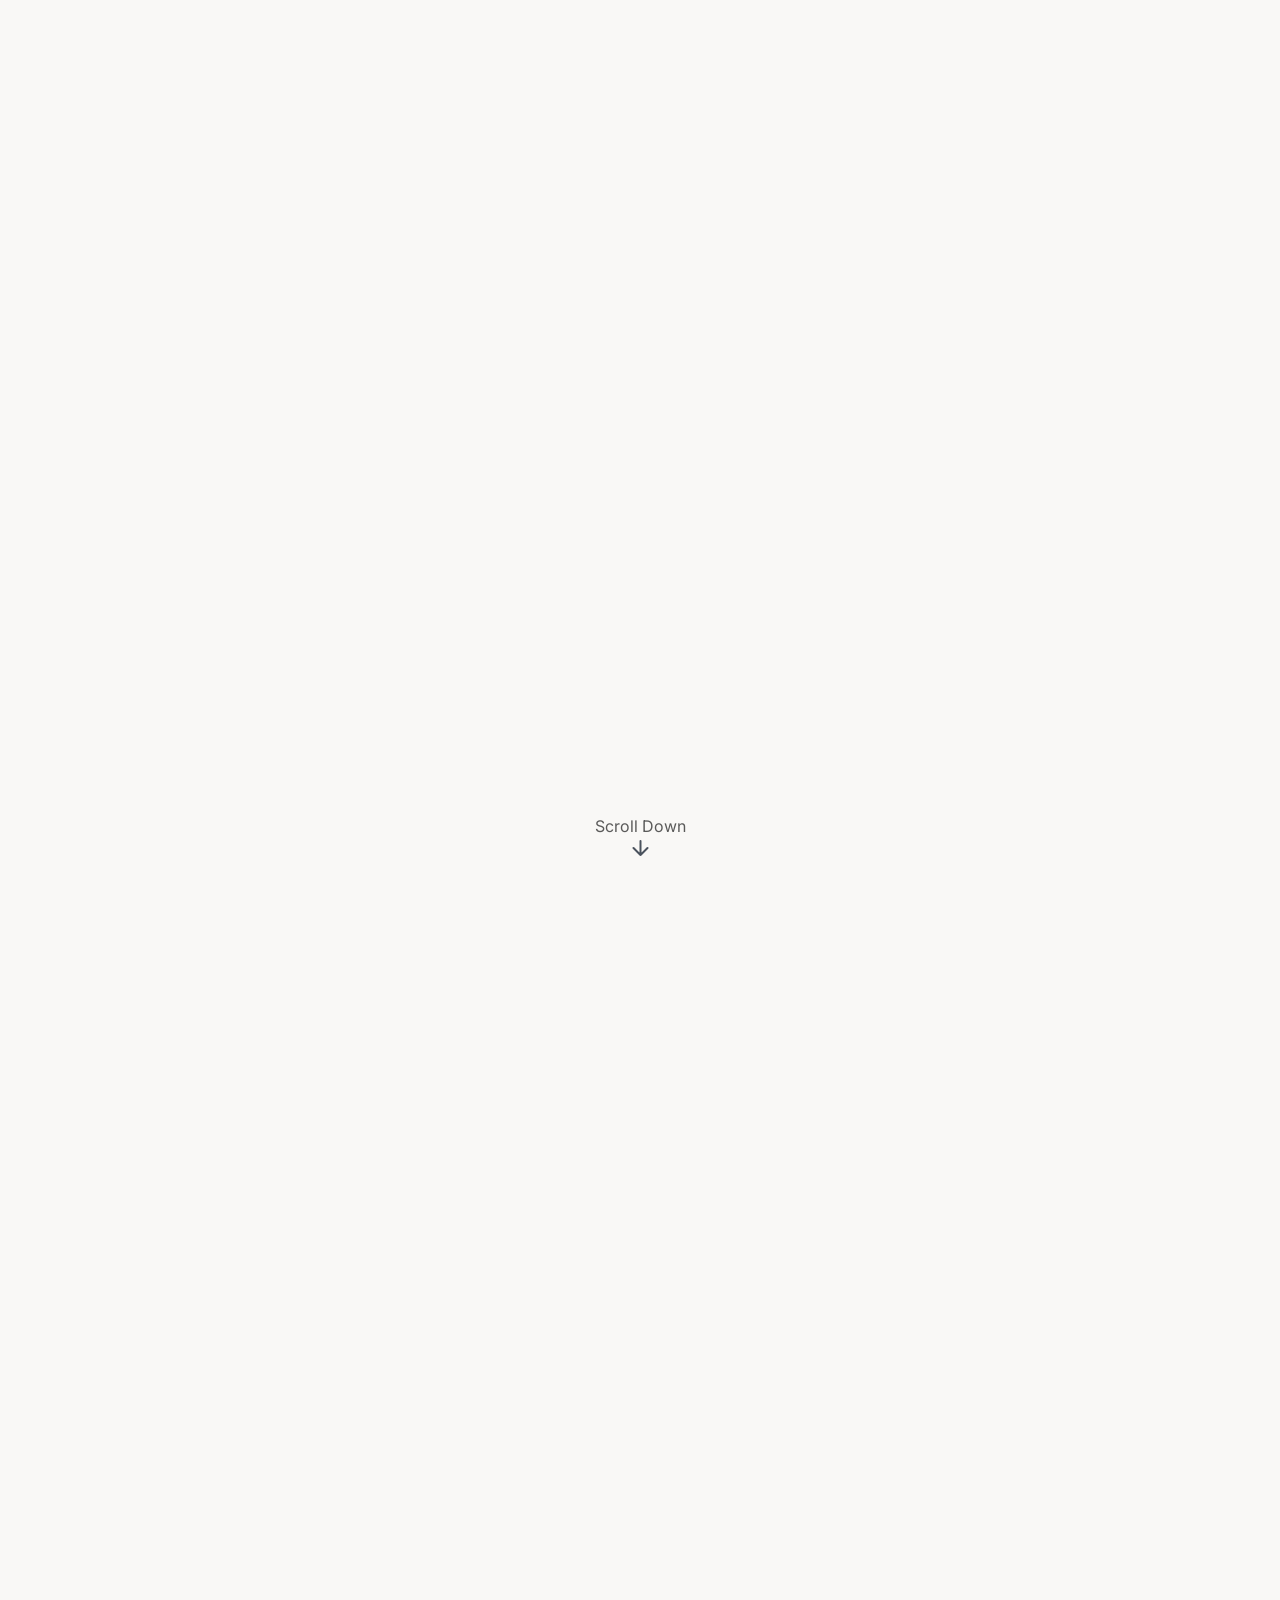
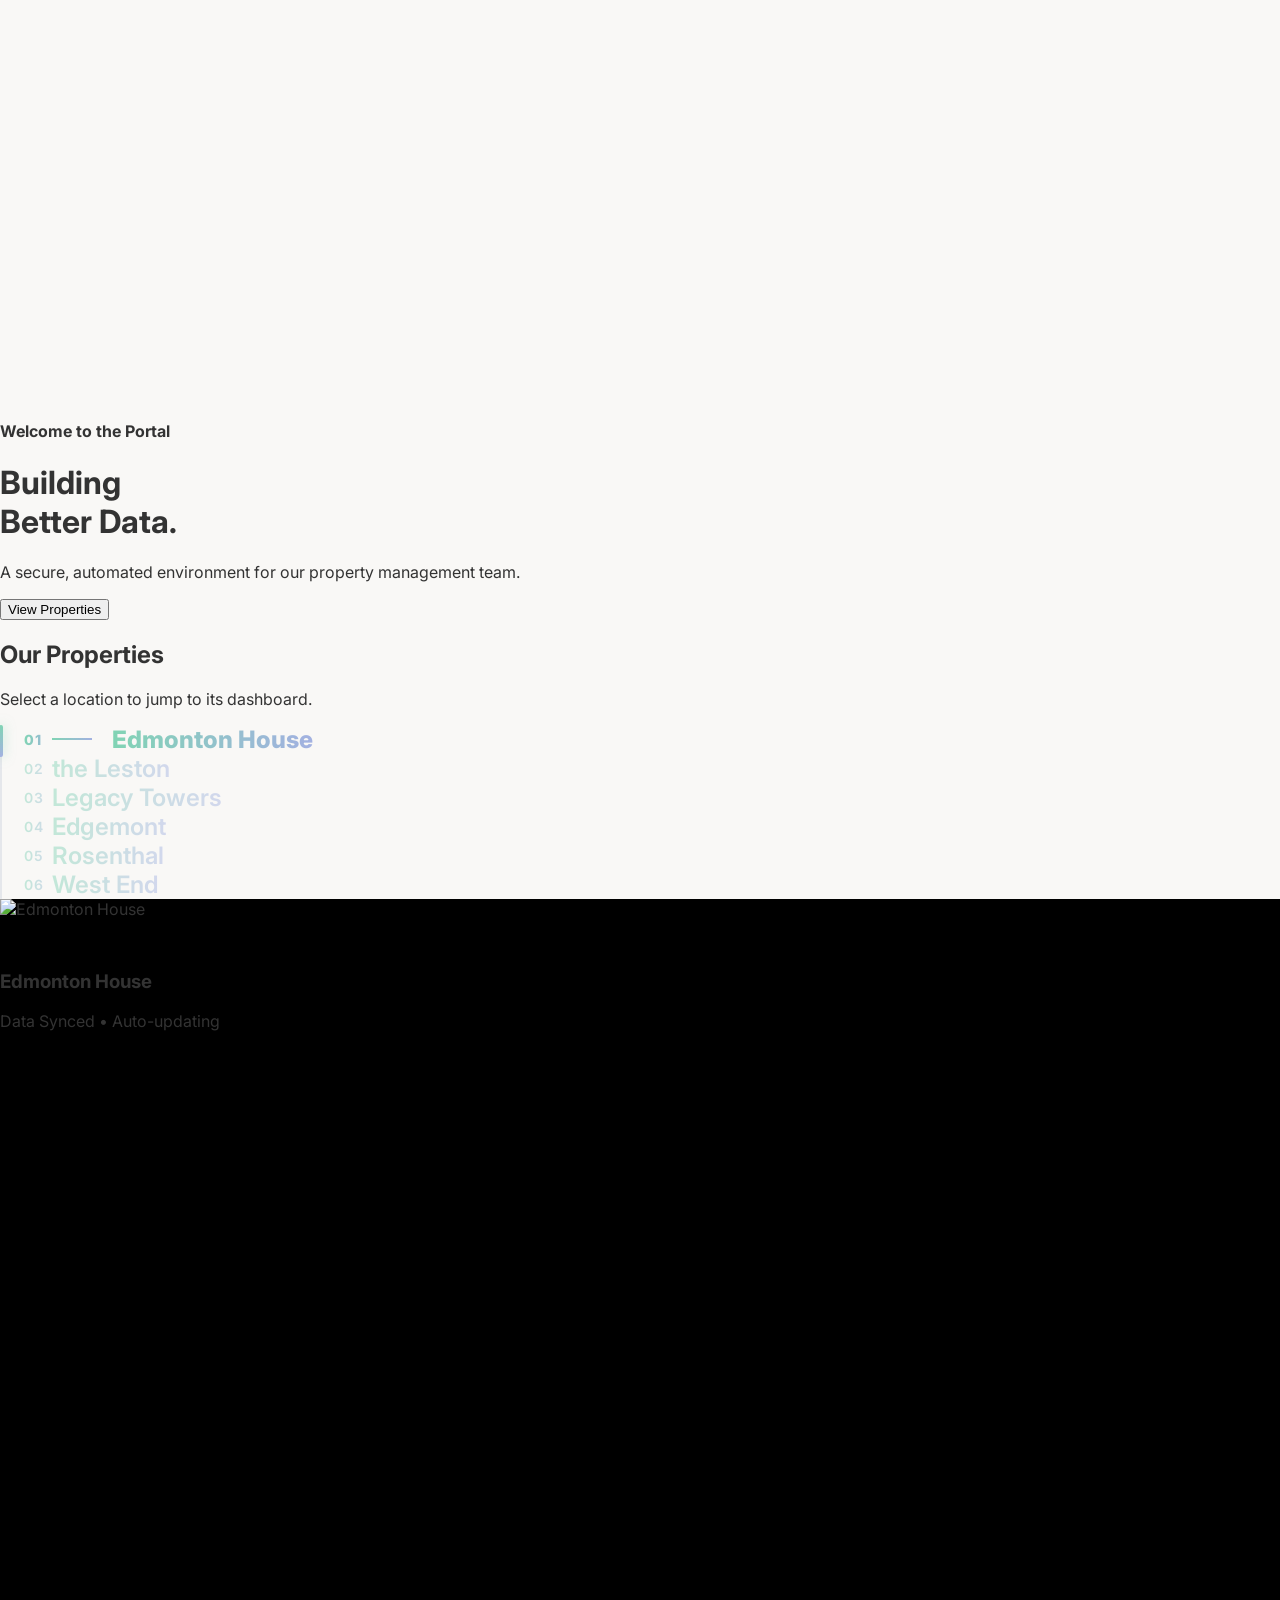
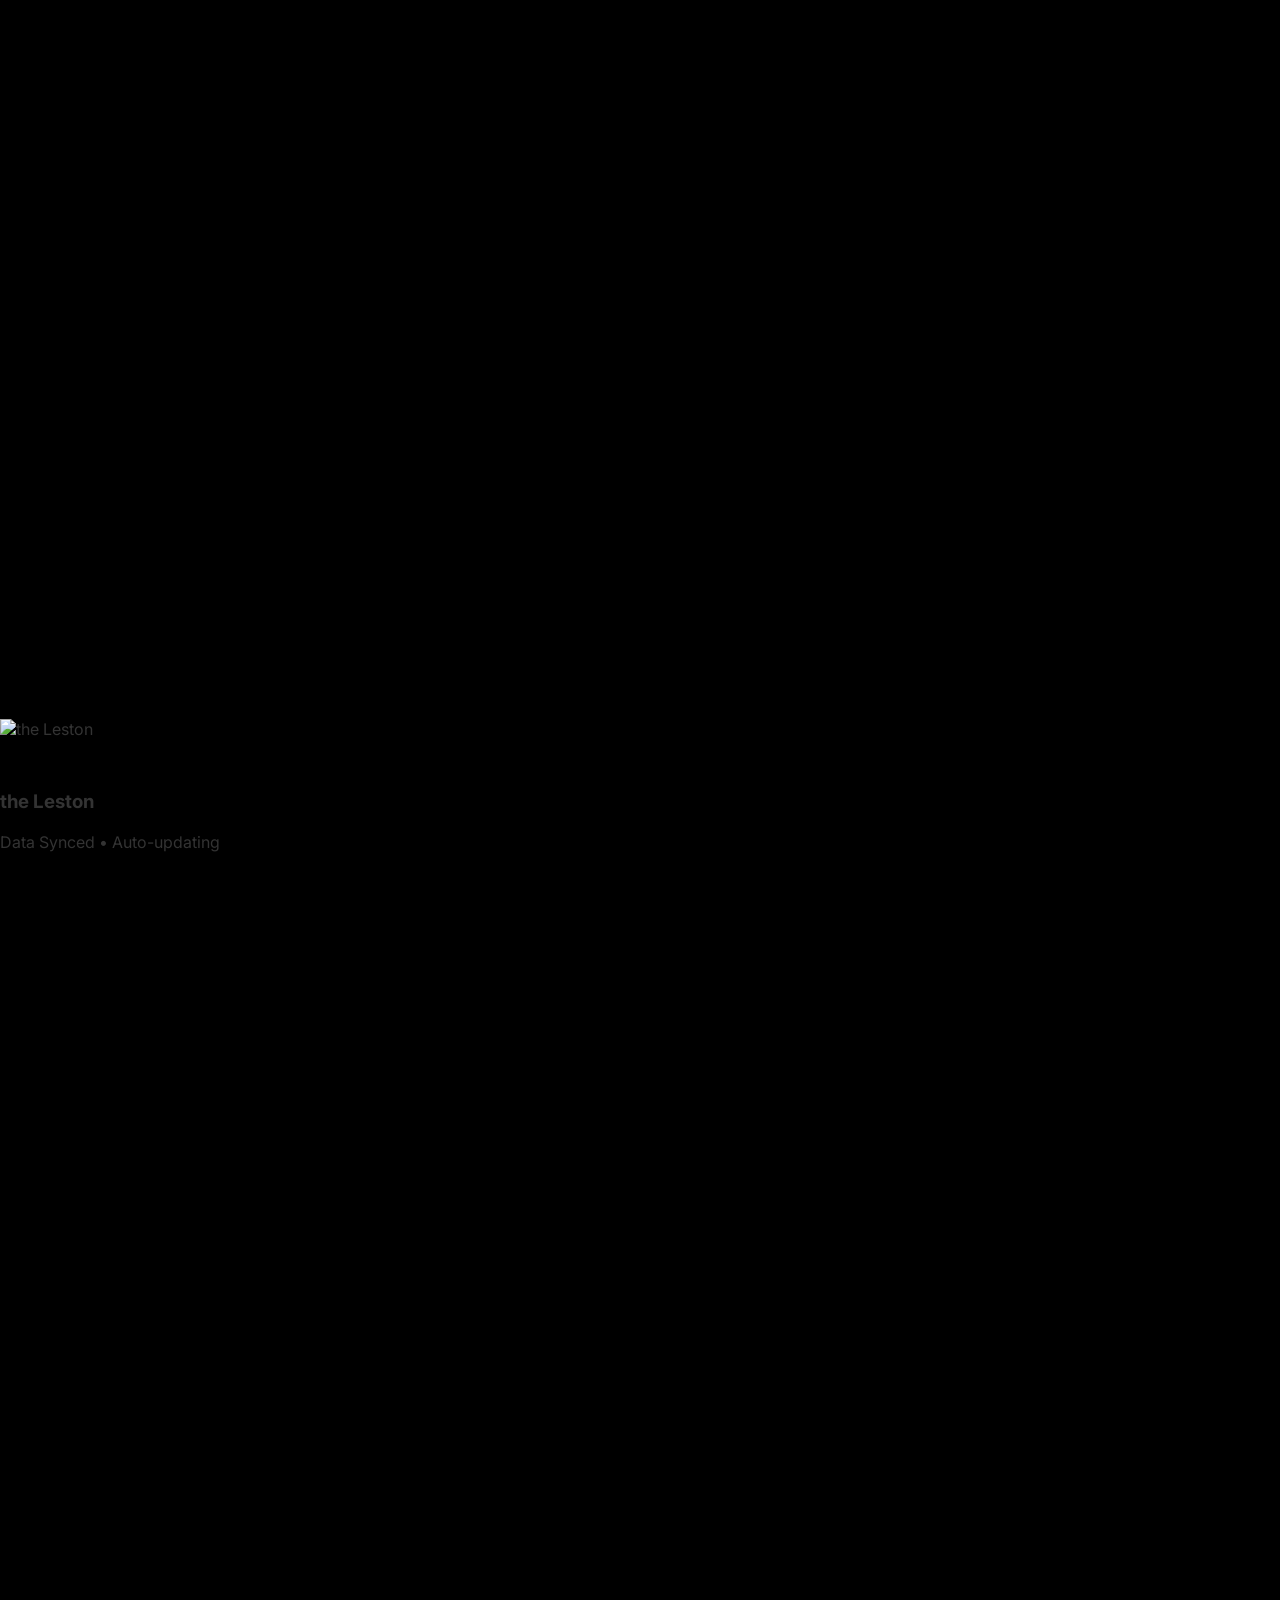
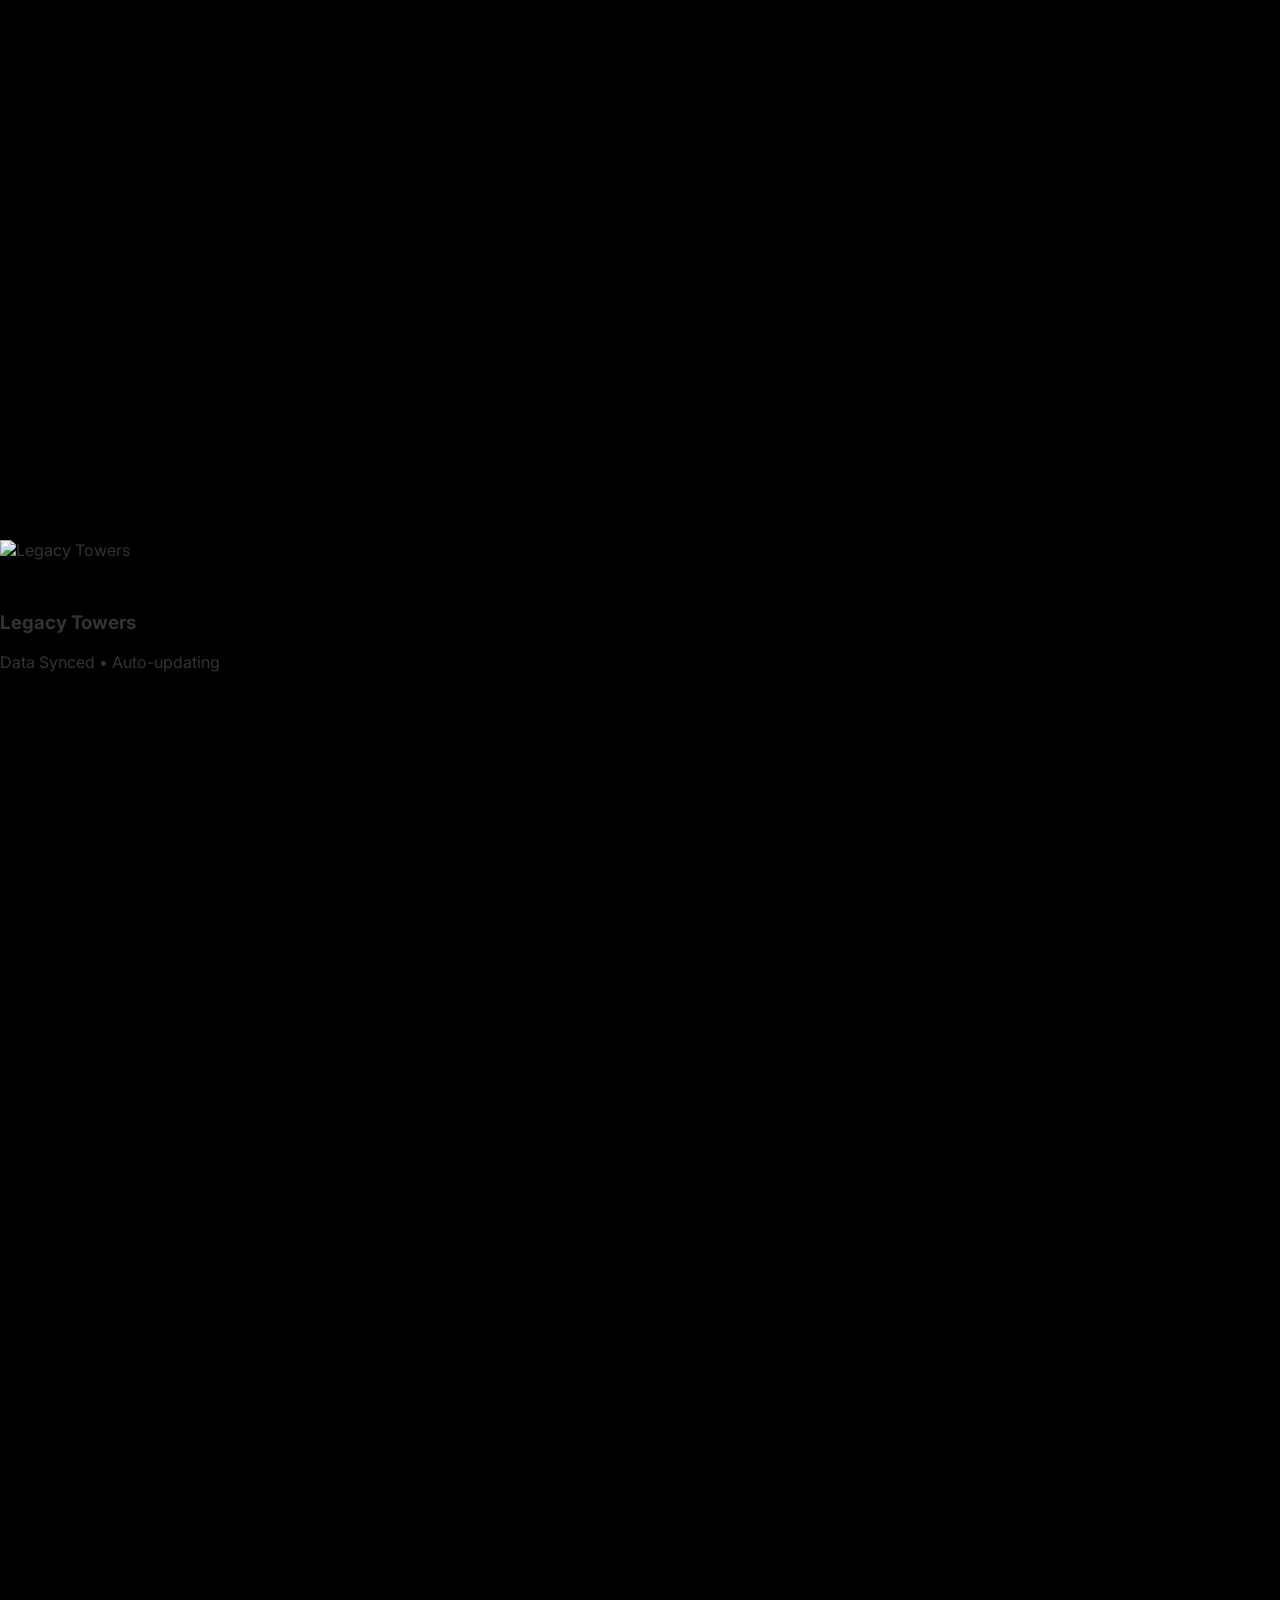
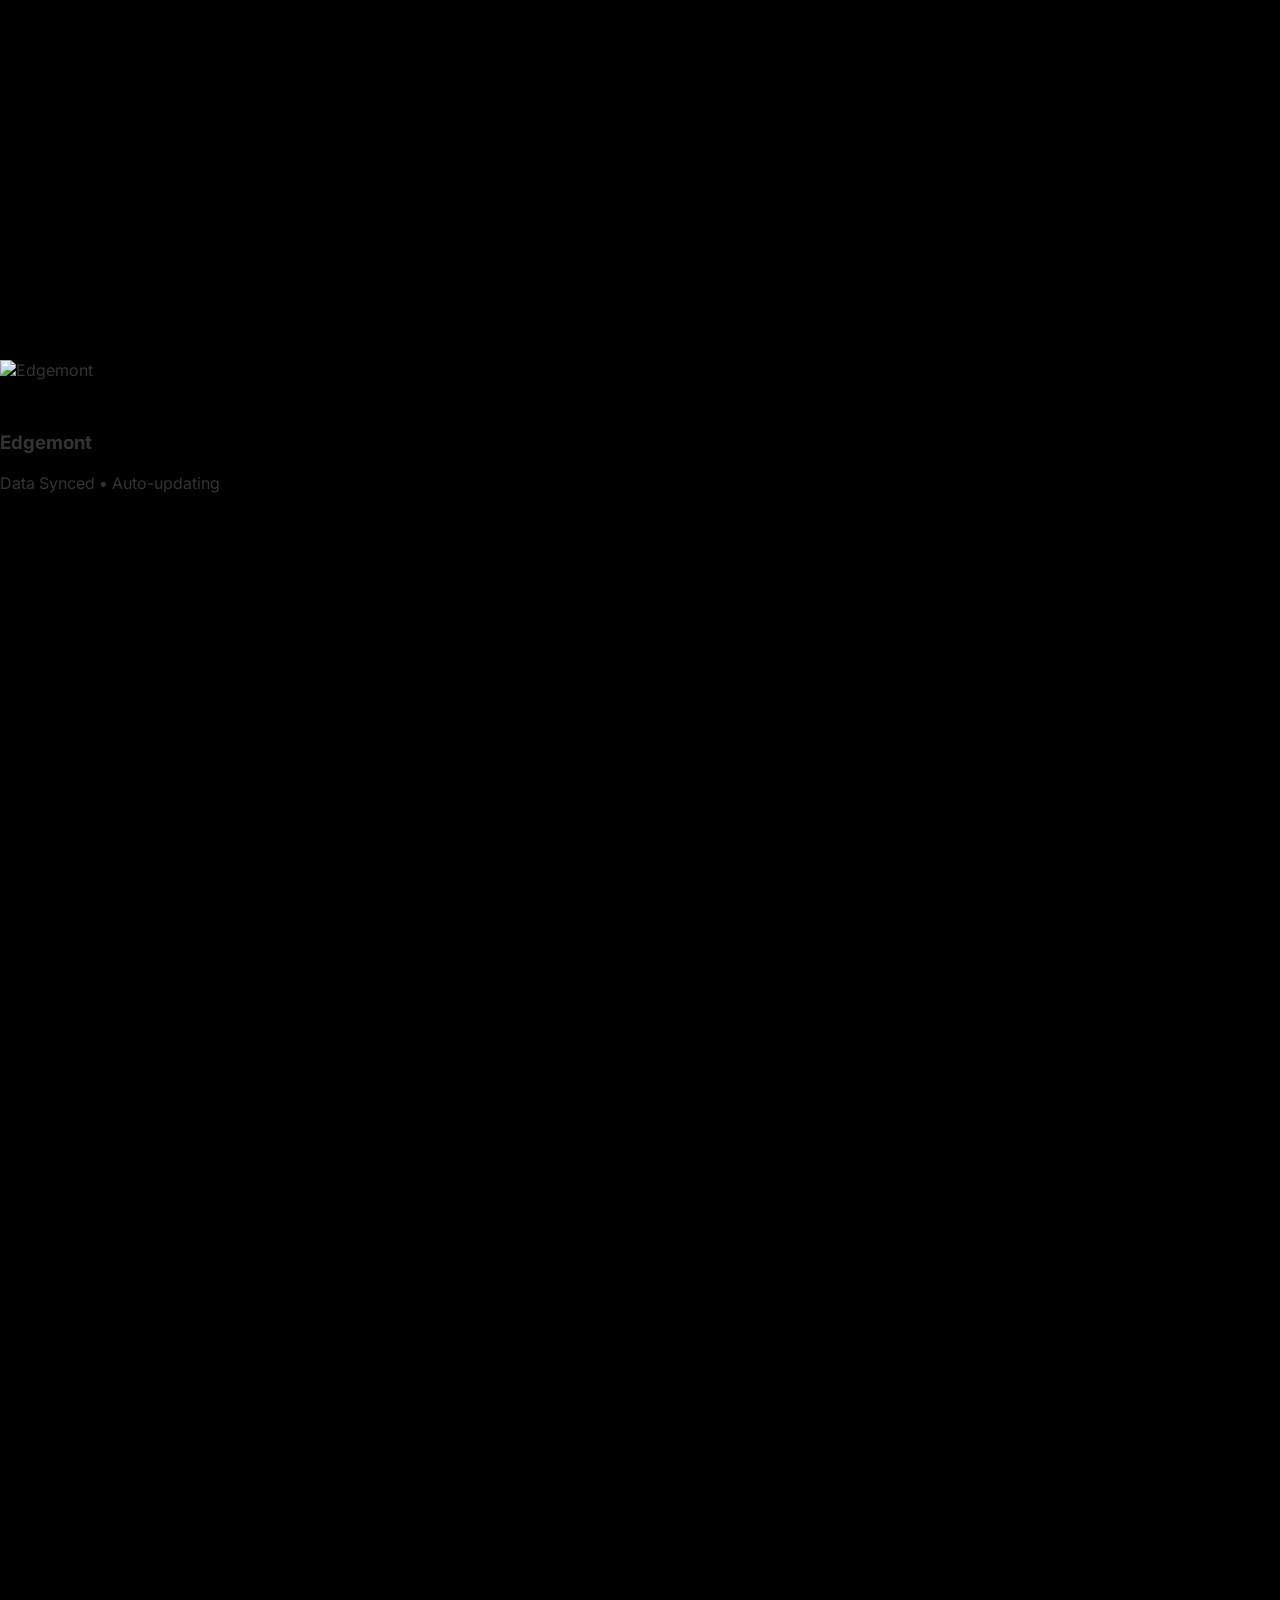
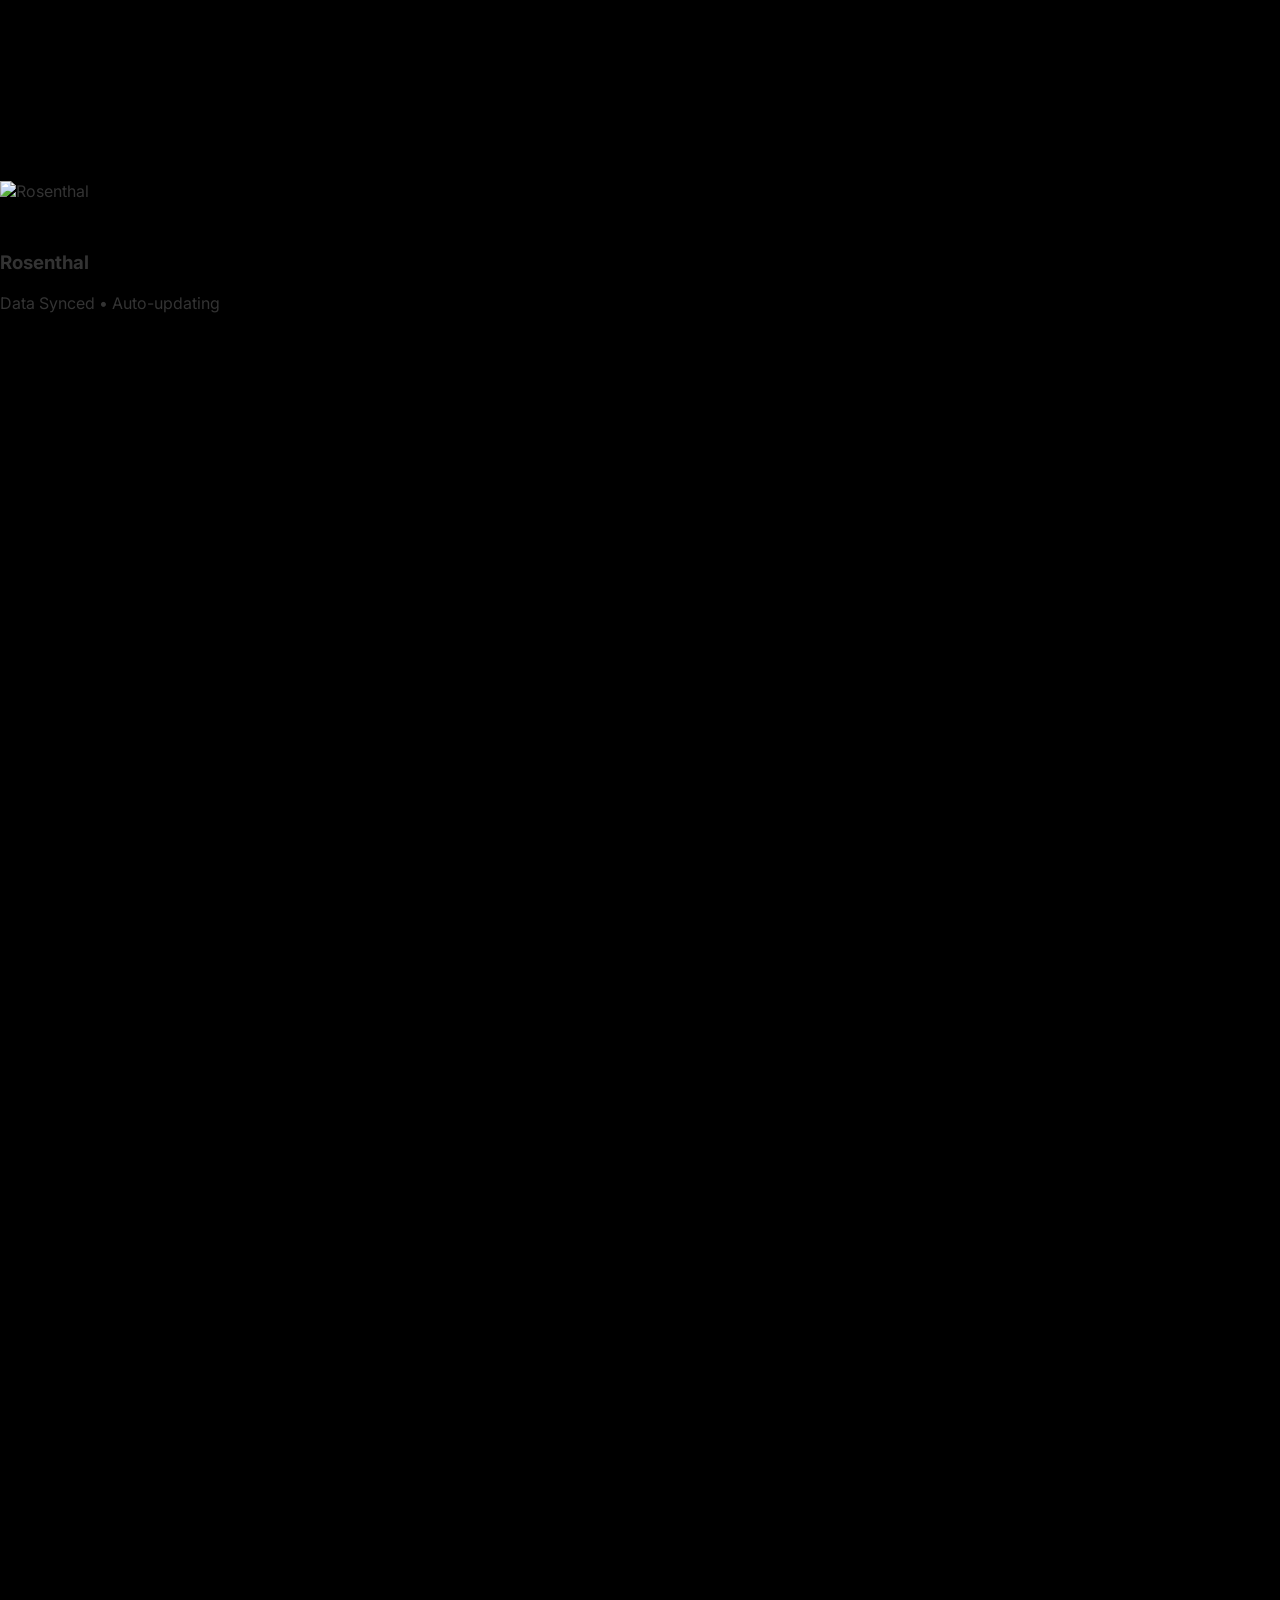
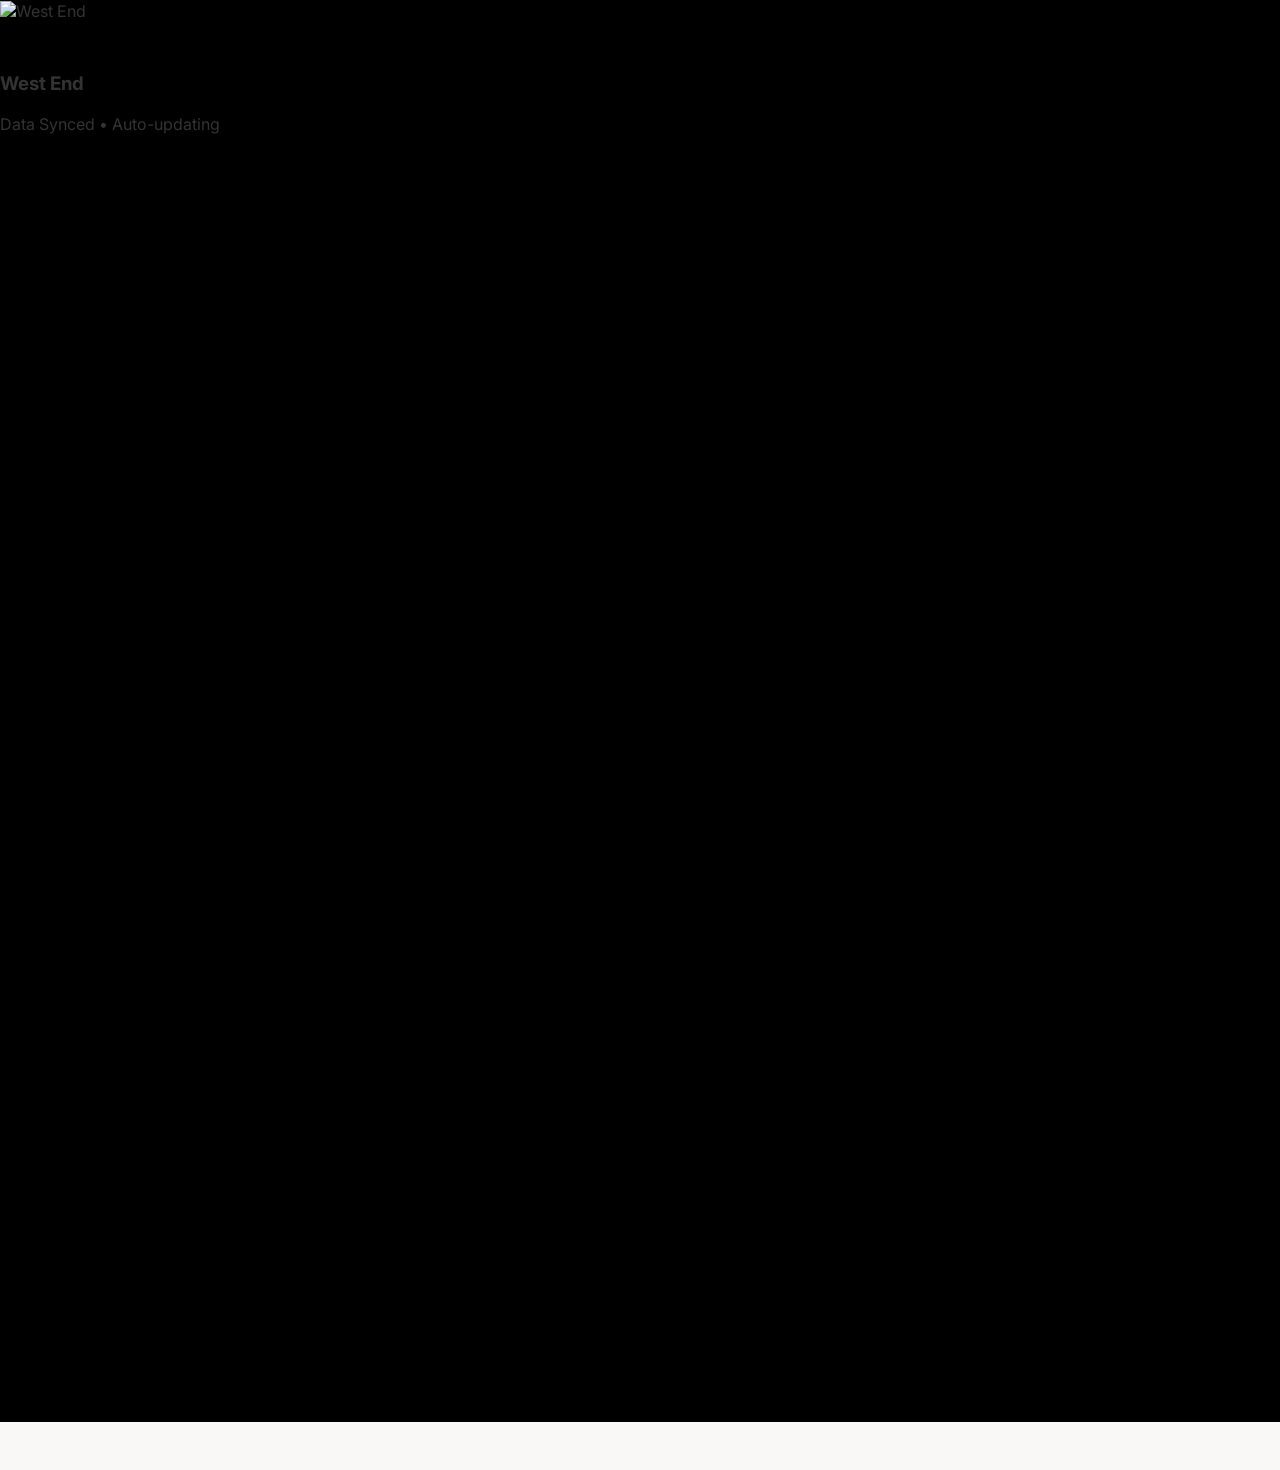
==== index.html @ 6a1426d8 "Update index.html" ====
<!DOCTYPE html>
<html lang="en">
<head>
    <meta charset="UTF-8">
    <meta name="viewport" content="width=device-width, initial-scale=1.0">
    <title>Property Management - Hero Prototype</title>
    
    <link href="https://fonts.googleapis.com/css2?family=Inter:wght@300;400;500;600;800&display=swap" rel="stylesheet">
    <script src="https://cdn.tailwindcss.com"></script>
    <script src="https://cdnjs.cloudflare.com/ajax/libs/gsap/3.12.2/gsap.min.js"></script>
    <script src="https://cdnjs.cloudflare.com/ajax/libs/gsap/3.12.2/ScrollTrigger.min.js"></script>
    <!-- ScrollToPlugin to safely handle click-to-jump without freezing the mouse wheel -->
    <script src="https://cdnjs.cloudflare.com/ajax/libs/gsap/3.12.2/ScrollToPlugin.min.js"></script>

    <style>
        body {
            font-family: 'Inter', sans-serif;
            background-color: #F9F8F6;
            color: #333333;
            margin: 0;
            overflow-x: hidden;
            /* Hide scrollbar for a cinematic feel */
            -ms-overflow-style: none;  
            scrollbar-width: none;  
        }

        body::-webkit-scrollbar {
            display: none;
        }

        #scroll-track {
            height: 400vh;
            position: relative;
        }

        #sticky-hero {
            position: sticky;
            top: 0;
            height: 100vh;
            width: 100vw;
            overflow: hidden;
            perspective: 1200px; 
        }

        #canvas-wrapper {
            position: absolute;
            top: 0;
            left: 0;
            width: 100%;
            height: 100%;
            z-index: 0;
            transform-style: preserve-3d;
        }

        #building-canvas {
            width: 100%;
            height: 100%;
            object-fit: cover;
            transform: scale(1.15); 
            transform-style: preserve-3d;
            filter: drop-shadow(0 20px 50px rgba(0, 0, 0, 0.5)) brightness(1.1);
        }

        .scroll-indicator {
            position: absolute;
            bottom: 40px;
            left: 50%;
            transform: translateX(-50%);
            display: flex;
            flex-direction: column;
            align-items: center;
            animation: bounce 2s infinite;
            opacity: 0.8;
            z-index: 40; 
        }

        @keyframes bounce {
            0%, 20%, 50%, 80%, 100% { transform: translateY(0) translateX(-50%); }
            40% { transform: translateY(-15px) translateX(-50%); }
            60% { transform: translateY(-7px) translateX(-50%); }
        }

        .next-section {
            background-color: #F9F8F6;
            position: relative;
            z-index: 50; 
            /* BUG FIX: Removed 'overflow: hidden' to allow native CSS sticky stacking */
        }

        /* --- ELEVATOR MENU STYLES --- */
        .elevator-nav-container {
            position: relative;
            padding-left: 24px;
        }

        .elevator-track {
            position: absolute;
            top: 0;
            left: 0;
            width: 2px;
            height: 100%;
            background-color: #E5E7EB;
            border-radius: 2px;
        }

        .elevator-pill {
            position: absolute;
            top: 0; 
            left: -1px;
            width: 4px;
            height: 32px;
            background: linear-gradient(to bottom, #81D4B4, #A3B1E1);
            border-radius: 4px;
            box-shadow: 0 0 12px rgba(129, 212, 180, 0.6);
            z-index: 10;
        }

        .elevator-nav-item {
            display: flex;
            align-items: center;
            font-size: 1.5rem; 
            font-weight: 600;
            transition: all 0.3s ease-out;
            cursor: pointer;
            text-decoration: none;
            opacity: 0.45; 
        }

        .elevator-nav-item:hover {
            opacity: 0.7;
        }

        .nav-num {
            font-size: 0.875rem;
            font-family: 'Inter', sans-serif;
            letter-spacing: 0.1em;
            width: 28px;
            background: linear-gradient(to right, #81D4B4, #A3B1E1);
            -webkit-background-clip: text;
            -webkit-text-fill-color: transparent;
        }

        .nav-line {
            width: 0px;
            height: 2px;
            background: linear-gradient(to right, #81D4B4, #A3B1E1);
            margin-right: 0;
            opacity: 0;
            transition: all 0.5s cubic-bezier(0.16, 1, 0.3, 1);
        }

        .nav-text {
            transition: transform 0.5s cubic-bezier(0.16, 1, 0.3, 1);
            background: linear-gradient(to right, #81D4B4, #A3B1E1);
            -webkit-background-clip: text;
            -webkit-text-fill-color: transparent;
        }

        .elevator-nav-item.active {
            opacity: 1; 
        }

        .elevator-nav-item.active .nav-num {
            font-weight: 800;
        }

        .elevator-nav-item.active .nav-line {
            width: 40px;
            margin-right: 16px;
            opacity: 1;
        }

        .elevator-nav-item.active .nav-text {
            font-weight: 800;
            transform: translateX(4px);
        }

        /* --- VERTICAL STACKING CARDS --- */
        .property-panel {
            background-color: #000000;
        }

        /* Cinematic Full-Bleed Content */
        .card-content {
            transform: translateY(2rem);
            transition: transform 0.5s cubic-bezier(0.16, 1, 0.3, 1);
        }
        
        .card-action {
            opacity: 0;
            transform: translateY(1rem);
            transition: all 0.4s cubic-bezier(0.16, 1, 0.3, 1);
        }
        
        .property-panel:hover .card-content {
            transform: translateY(0);
        }
        
        .property-panel:hover .card-action {
            opacity: 1;
            transform: translateY(0);
            transition-delay: 0.1s;
        }
        
    </style>
</head>
<body>

    <div id="scroll-track">
        <div id="sticky-hero">
            <div id="canvas-wrapper">
                <canvas id="building-canvas"></canvas>
            </div>
            
            <div class="absolute bottom-0 left-0 w-full h-[40vh] bg-gradient-to-b from-transparent via-[#F9F8F6]/70 to-[#F9F8F6] z-20 pointer-events-none"></div>

            <div class="scroll-indicator pointer-events-none">
                <span class="text-sm font-semibold tracking-widest uppercase mb-2 text-gray-800">Scroll Down</span>
                <svg width="24" height="24" viewBox="0 0 24 24" fill="none" stroke="#1f2937" stroke-width="2" stroke-linecap="round" stroke-linejoin="round"><path d="M12 5v14M19 12l-7 7-7-7"/></svg>
            </div>
        </div>
    </div>

    <!-- HERO TEXT SECTION -->
    <div class="hero-text-container bg-[#F9F8F6] h-screen flex flex-col items-center justify-center text-center px-6 relative z-30" style="position: sticky; top: 0;">
        <h4 class="text-sm font-bold tracking-widest text-gray-500 uppercase mb-4 drop-shadow-sm">Welcome to the Portal</h4>
        <h1 class="text-5xl md:text-7xl font-extrabold leading-tight mb-8 text-gray-900 drop-shadow-sm">
            Building <br>
            <span class="text-transparent bg-clip-text bg-gradient-to-r from-[#81D4B4] to-[#A3B1E1]">Better Data.</span>
        </h1>
        <p class="text-xl text-gray-700 mb-10 max-w-2xl font-medium">
            A secure, automated environment for our property management team.
        </p>
        <div class="hero-btn-wrapper">
            <button class="bg-[#222222] text-white px-10 py-4 rounded-full text-lg font-semibold hover:bg-black transition shadow-2xl hover:scale-105 duration-300">
                View Properties
            </button>
        </div>
    </div>

    <!-- OUR PROPERTIES: NATIVE STICKY STACKING -->
    <!-- Removed forced height constraints to allow native scrolling -->
    <div class="next-section w-full flex flex-col md:flex-row relative z-50 bg-[#F9F8F6] shadow-[0_-20px_50px_rgba(0,0,0,0.15)]">
        
        <!-- LEFT PANEL: Static Elevator Index -->
        <div class="w-full h-[40vh] md:h-screen md:sticky top-0 md:w-[35%] lg:w-[30%] flex flex-col justify-center z-50 border-b md:border-b-0 md:border-r border-gray-200/50">
            
            <div class="left-panel-content px-8 md:px-16 py-6 md:py-12 flex flex-col justify-center h-full">
                <h2 class="text-3xl md:text-4xl font-extrabold mb-2 drop-shadow-sm">
                    <span class="text-transparent bg-clip-text bg-gradient-to-r from-[#81D4B4] to-[#A3B1E1]">Our Properties</span>
                </h2>
                <p class="text-sm text-gray-500 font-medium mb-12">Select a location to jump to its dashboard.</p>
                
                <div class="elevator-nav-container">
                    <div class="elevator-track"></div>
                    <div class="elevator-pill" id="elevator-pill"></div>
                    
                    <nav class="flex flex-col gap-6" id="elevator-menu">
                        <a href="#prop-edmonton" class="elevator-nav-item active">
                            <span class="nav-num">01</span><div class="nav-line"></div><span class="nav-text">Edmonton House</span>
                        </a>
                        <a href="#prop-leston" class="elevator-nav-item">
                            <span class="nav-num">02</span><div class="nav-line"></div><span class="nav-text"><span class="font-normal lowercase text-xl tracking-tight">the</span> Leston</span>
                        </a>
                        <a href="#prop-legacy" class="elevator-nav-item">
                            <span class="nav-num">03</span><div class="nav-line"></div><span class="nav-text">Legacy Towers</span>
                        </a>
                        <a href="#prop-edgemont" class="elevator-nav-item">
                            <span class="nav-num">04</span><div class="nav-line"></div><span class="nav-text">Edgemont</span>
                        </a>
                        <a href="#prop-rosenthal" class="elevator-nav-item">
                            <span class="nav-num">05</span><div class="nav-line"></div><span class="nav-text">Rosenthal</span>
                        </a>
                        <a href="#prop-westend" class="elevator-nav-item">
                            <span class="nav-num">06</span><div class="nav-line"></div><span class="nav-text">West End</span>
                        </a>
                    </nav>
                </div>
            </div>
        </div>

        <!-- RIGHT PANEL: Native CSS Vertical Stacking Cards -->
        <div class="right-panel-wrapper w-full md:w-[65%] lg:w-[70%] relative z-40 bg-black">
            
            <!-- Property 1 -->
            <!-- The 'sticky top-0' class powers the native stacking -->
            <div id="prop-edmonton" class="property-panel sticky top-0 w-full h-[60vh] md:h-screen overflow-hidden cursor-pointer">
                <img src="https://triaventis.ca/wp-content/uploads/2026/04/but_3260-1.jpg" alt="Edmonton House" class="absolute inset-0 w-full h-full object-cover opacity-80 z-0">
                <div class="absolute inset-0 bg-gradient-to-t from-black/90 via-black/20 to-transparent z-10 pointer-events-none"></div>
                
                <div class="absolute bottom-0 left-0 w-full p-8 md:p-12 z-20 flex flex-col justify-end h-full card-content pointer-events-none">
                    <h3 class="text-4xl md:text-5xl font-bold text-white mb-3 drop-shadow-lg tracking-tight">Edmonton House</h3>
                    <p class="text-gray-300 text-base md:text-lg font-medium mb-8 drop-shadow">Data Synced &bull; Auto-updating</p>
                    
                    <div class="magnetic-wrapper flex items-center text-white font-semibold card-action w-max pointer-events-auto">
                        <span class="mr-4 tracking-wide text-base md:text-lg">View Data</span>
                        <div class="magnetic-target p-3 md:p-4 rounded-full bg-white/10 backdrop-blur-md border border-white/20 shadow-lg">
                            <svg class="magnetic-arrow w-5 h-5 md:w-6 md:h-6 text-[#81D4B4]" fill="none" stroke="currentColor" viewBox="0 0 24 24"><path stroke-linecap="round" stroke-linejoin="round" stroke-width="2.5" d="M17 8l4 4m0 0l-4 4m4-4H3"></path></svg>
                        </div>
                    </div>
                </div>
            </div>

            <!-- Property 2 -->
            <div id="prop-leston" class="property-panel sticky top-0 w-full h-[60vh] md:h-screen overflow-hidden cursor-pointer shadow-[0_-20px_50px_rgba(0,0,0,0.5)]">
                <img src="https://triaventis.ca/wp-content/uploads/2026/04/Leston_HERO_1107e6d25b.png" alt="the Leston" class="absolute inset-0 w-full h-full object-cover opacity-80 z-0">
                <div class="absolute inset-0 bg-gradient-to-t from-black/90 via-black/20 to-transparent z-10 pointer-events-none"></div>
                
                <div class="absolute bottom-0 left-0 w-full p-8 md:p-12 z-20 flex flex-col justify-end h-full card-content pointer-events-none">
                    <h3 class="text-4xl md:text-5xl font-bold text-white mb-3 drop-shadow-lg tracking-tight"><span class="font-normal text-gray-300 lowercase tracking-normal">the</span> Leston</h3>
                    <p class="text-gray-300 text-base md:text-lg font-medium mb-8 drop-shadow">Data Synced &bull; Auto-updating</p>
                    
                    <div class="magnetic-wrapper flex items-center text-white font-semibold card-action w-max pointer-events-auto">
                        <span class="mr-4 tracking-wide text-base md:text-lg">View Data</span>
                        <div class="magnetic-target p-3 md:p-4 rounded-full bg-white/10 backdrop-blur-md border border-white/20 shadow-lg">
                            <svg class="magnetic-arrow w-5 h-5 md:w-6 md:h-6 text-[#A3B1E1]" fill="none" stroke="currentColor" viewBox="0 0 24 24"><path stroke-linecap="round" stroke-linejoin="round" stroke-width="2.5" d="M17 8l4 4m0 0l-4 4m4-4H3"></path></svg>
                        </div>
                    </div>
                </div>
            </div>

            <!-- Property 3 -->
            <div id="prop-legacy" class="property-panel sticky top-0 w-full h-[60vh] md:h-screen overflow-hidden cursor-pointer shadow-[0_-20px_50px_rgba(0,0,0,0.5)]">
                <img src="https://triaventis.ca/wp-content/uploads/2026/04/0_HERO_ff480f8c0b-scaled.jpg" alt="Legacy Towers" class="absolute inset-0 w-full h-full object-cover opacity-80 z-0">
                <div class="absolute inset-0 bg-gradient-to-t from-black/90 via-black/20 to-transparent z-10 pointer-events-none"></div>
                
                <div class="absolute bottom-0 left-0 w-full p-8 md:p-12 z-20 flex flex-col justify-end h-full card-content pointer-events-none">
                    <h3 class="text-4xl md:text-5xl font-bold text-white mb-3 drop-shadow-lg tracking-tight">Legacy Towers</h3>
                    <p class="text-gray-300 text-base md:text-lg font-medium mb-8 drop-shadow">Data Synced &bull; Auto-updating</p>
                    
                    <div class="magnetic-wrapper flex items-center text-white font-semibold card-action w-max pointer-events-auto">
                        <span class="mr-4 tracking-wide text-base md:text-lg">View Data</span>
                        <div class="magnetic-target p-3 md:p-4 rounded-full bg-white/10 backdrop-blur-md border border-white/20 shadow-lg">
                            <svg class="magnetic-arrow w-5 h-5 md:w-6 md:h-6 text-[#81D4B4]" fill="none" stroke="currentColor" viewBox="0 0 24 24"><path stroke-linecap="round" stroke-linejoin="round" stroke-width="2.5" d="M17 8l4 4m0 0l-4 4m4-4H3"></path></svg>
                        </div>
                    </div>
                </div>
            </div>

            <!-- Property 4 -->
            <div id="prop-edgemont" class="property-panel sticky top-0 w-full h-[60vh] md:h-screen overflow-hidden cursor-pointer shadow-[0_-20px_50px_rgba(0,0,0,0.5)]">
                <img src="https://triaventis.ca/wp-content/uploads/2026/04/edgemont_e6ed95e47e.jpeg" alt="Edgemont" class="absolute inset-0 w-full h-full object-cover opacity-80 z-0">
                <div class="absolute inset-0 bg-gradient-to-t from-black/90 via-black/20 to-transparent z-10 pointer-events-none"></div>
                
                <div class="absolute bottom-0 left-0 w-full p-8 md:p-12 z-20 flex flex-col justify-end h-full card-content pointer-events-none">
                    <h3 class="text-4xl md:text-5xl font-bold text-white mb-3 drop-shadow-lg tracking-tight">Edgemont</h3>
                    <p class="text-gray-300 text-base md:text-lg font-medium mb-8 drop-shadow">Data Synced &bull; Auto-updating</p>
                    
                    <div class="magnetic-wrapper flex items-center text-white font-semibold card-action w-max pointer-events-auto">
                        <span class="mr-4 tracking-wide text-base md:text-lg">View Data</span>
                        <div class="magnetic-target p-3 md:p-4 rounded-full bg-white/10 backdrop-blur-md border border-white/20 shadow-lg">
                            <svg class="magnetic-arrow w-5 h-5 md:w-6 md:h-6 text-[#A3B1E1]" fill="none" stroke="currentColor" viewBox="0 0 24 24"><path stroke-linecap="round" stroke-linejoin="round" stroke-width="2.5" d="M17 8l4 4m0 0l-4 4m4-4H3"></path></svg>
                        </div>
                    </div>
                </div>
            </div>

            <!-- Property 5 -->
            <div id="prop-rosenthal" class="property-panel sticky top-0 w-full h-[60vh] md:h-screen overflow-hidden cursor-pointer shadow-[0_-20px_50px_rgba(0,0,0,0.5)]">
                <img src="https://triaventis.ca/wp-content/uploads/2026/04/5_d2c301a09c.jpeg" alt="Rosenthal" class="absolute inset-0 w-full h-full object-cover opacity-80 z-0">
                <div class="absolute inset-0 bg-gradient-to-t from-black/90 via-black/20 to-transparent z-10 pointer-events-none"></div>
                
                <div class="absolute bottom-0 left-0 w-full p-8 md:p-12 z-20 flex flex-col justify-end h-full card-content pointer-events-none">
                    <h3 class="text-4xl md:text-5xl font-bold text-white mb-3 drop-shadow-lg tracking-tight">Rosenthal</h3>
                    <p class="text-gray-300 text-base md:text-lg font-medium mb-8 drop-shadow">Data Synced &bull; Auto-updating</p>
                    
                    <div class="magnetic-wrapper flex items-center text-white font-semibold card-action w-max pointer-events-auto">
                        <span class="mr-4 tracking-wide text-base md:text-lg">View Data</span>
                        <div class="magnetic-target p-3 md:p-4 rounded-full bg-white/10 backdrop-blur-md border border-white/20 shadow-lg">
                            <svg class="magnetic-arrow w-5 h-5 md:w-6 md:h-6 text-[#81D4B4]" fill="none" stroke="currentColor" viewBox="0 0 24 24"><path stroke-linecap="round" stroke-linejoin="round" stroke-width="2.5" d="M17 8l4 4m0 0l-4 4m4-4H3"></path></svg>
                        </div>
                    </div>
                </div>
            </div>

            <!-- Property 6 -->
            <div id="prop-westend" class="property-panel sticky top-0 w-full h-[60vh] md:h-screen overflow-hidden cursor-pointer shadow-[0_-20px_50px_rgba(0,0,0,0.5)]">
                <img src="https://triaventis.ca/wp-content/uploads/2026/04/IMG_3943_2831082f8d.jpeg" alt="West End" class="absolute inset-0 w-full h-full object-cover opacity-80 z-0">
                <div class="absolute inset-0 bg-gradient-to-t from-black/90 via-black/20 to-transparent z-10 pointer-events-none"></div>
                
                <div class="absolute bottom-0 left-0 w-full p-8 md:p-12 z-20 flex flex-col justify-end h-full card-content pointer-events-none">
                    <h3 class="text-4xl md:text-5xl font-bold text-white mb-3 drop-shadow-lg tracking-tight">West End</h3>
                    <p class="text-gray-300 text-base md:text-lg font-medium mb-8 drop-shadow">Data Synced &bull; Auto-updating</p>
                    
                    <div class="magnetic-wrapper flex items-center text-white font-semibold card-action w-max pointer-events-auto">
                        <span class="mr-4 tracking-wide text-base md:text-lg">View Data</span>
                        <div class="magnetic-target p-3 md:p-4 rounded-full bg-white/10 backdrop-blur-md border border-white/20 shadow-lg">
                            <svg class="magnetic-arrow w-5 h-5 md:w-6 md:h-6 text-[#A3B1E1]" fill="none" stroke="currentColor" viewBox="0 0 24 24"><path stroke-linecap="round" stroke-linejoin="round" stroke-width="2.5" d="M17 8l4 4m0 0l-4 4m4-4H3"></path></svg>
                        </div>
                    </div>
                </div>
            </div>

        </div>
    </div>

    <!-- Spacer to ensure you can scroll all the way through the cards naturally -->
    <div class="h-screen bg-[#F9F8F6]"></div>

    <script>
        gsap.registerPlugin(ScrollTrigger, ScrollToPlugin);
        
        // Prevents browser UI changes from dynamically triggering massive recalculation flashes
        ScrollTrigger.config({ ignoreMobileResize: true });

        const canvas = document.getElementById("building-canvas");
        const context = canvas.getContext("2d");

        const frameCount = 8;
        const currentFrame = index => `https://triaventis.ca/wp-content/uploads/2026/04/ezgif-frame-00${index + 1}.png`;

        const images = [];
        const buildingState = { frame: 0 };

        for (let i = 0; i < frameCount; i++) {
            const img = new Image();
            img.src = currentFrame(i);
            images.push(img);
        }

        images[0].onload = () => {
            canvas.width = images[0].naturalWidth || 1920;
            canvas.height = images[0].naturalHeight || 1080;
            render();
        };

        function render() {
            if (images[buildingState.frame]) {
                context.clearRect(0, 0, canvas.width, canvas.height);
                context.drawImage(images[buildingState.frame], 0, 0);
            }
        }

        // --- THE 3D SCROLL TIMELINE ---
        const tl = gsap.timeline({
            scrollTrigger: {
                trigger: "#scroll-track",
                start: "top top",      
                end: "bottom bottom",  
                scrub: 1,              
            }
        });

        tl.to(buildingState, {
            frame: frameCount - 1,
            snap: "frame", 
            ease: "none",  
            onUpdate: render 
        }, 0);

        tl.to(canvas, {
            scale: 1.3,
            ease: "none"
        }, 0);

        // --- TEXT REVEAL ON SCROLL ---
        gsap.from(".hero-text-container > h4, .hero-text-container > h1, .hero-text-container > p, .hero-btn-wrapper", {
            scrollTrigger: {
                trigger: ".hero-text-container",
                start: "top 85%", 
            },
            y: 40,
            opacity: 0,
            duration: 0.8,
            stagger: 0.2,
            ease: "power2.out",
            clearProps: "all"
        });

        // --- THE NATIVE STICKY STACKING ENGINE (100% Free Flowing) ---
        const propertyPanels = gsap.utils.toArray('.property-panel');
        const navItems = gsap.utils.toArray('.elevator-nav-item');
        const pill = document.getElementById('elevator-pill');

        let currentIndex = -1;
        function updateMenu(index) {
            if (currentIndex !== index) {
                currentIndex = index;
                navItems.forEach(nav => nav.classList.remove('active'));
                navItems[index].classList.add('active');

                const itemTop = navItems[index].offsetTop;
                const itemHeight = navItems[index].offsetHeight;
                const pillHeight = pill.offsetHeight;
                const targetY = itemTop + (itemHeight / 2) - (pillHeight / 2);
                
                gsap.to(pill, {
                    top: targetY,
                    duration: 0.5,
                    ease: "back.out(1.5)" 
                });
            }
        }
        
        updateMenu(0);

        // This replaces the strict GSAP Timeline. It just listens as the native browser scroll flows past.
        propertyPanels.forEach((panel, i) => {
            ScrollTrigger.create({
                trigger: panel,
                start: "top center", // Triggers when the top of the card passes the middle of the screen
                end: "bottom center",
                onToggle: self => {
                    if (self.isActive) {
                        updateMenu(i);
                    }
                }
            });
        });

        // Click-to-Jump functionality mapping directly to the panel's native document position
        navItems.forEach((nav, i) => {
            nav.addEventListener('click', (e) => {
                e.preventDefault();
                gsap.to(window, {
                    scrollTo: { y: propertyPanels[i], autoKill: true },
                    duration: 0.8,
                    ease: "power2.inOut"
                });
            });
        });

        // --- MAGNETIC ARROW PHYSICS INTERACTION ---
        document.querySelectorAll('.magnetic-wrapper').forEach(wrapper => {
            const target = wrapper.querySelector('.magnetic-target');
            const arrow = wrapper.querySelector('.magnetic-arrow');
            
            wrapper.addEventListener('mousemove', (e) => {
                const rect = wrapper.getBoundingClientRect();
                const x = ((e.clientX - rect.left) / rect.width - 0.5) * 2;
                const y = ((e.clientY - rect.top) / rect.height - 0.5) * 2;

                gsap.to(target, {
                    x: x * 15,
                    y: y * 15,
                    duration: 0.4,
                    ease: "power2.out"
                });
                
                gsap.to(arrow, {
                    x: x * 6,
                    y: y * 6,
                    duration: 0.4,
                    ease: "power2.out"
                });
            });

            wrapper.addEventListener('mouseleave', () => {
                gsap.to([target, arrow], {
                    x: 0,
                    y: 0,
                    duration: 0.6,
                    ease: "elastic.out(1, 0.5)"
                });
            });
        });
    </script>
</body>
</html>
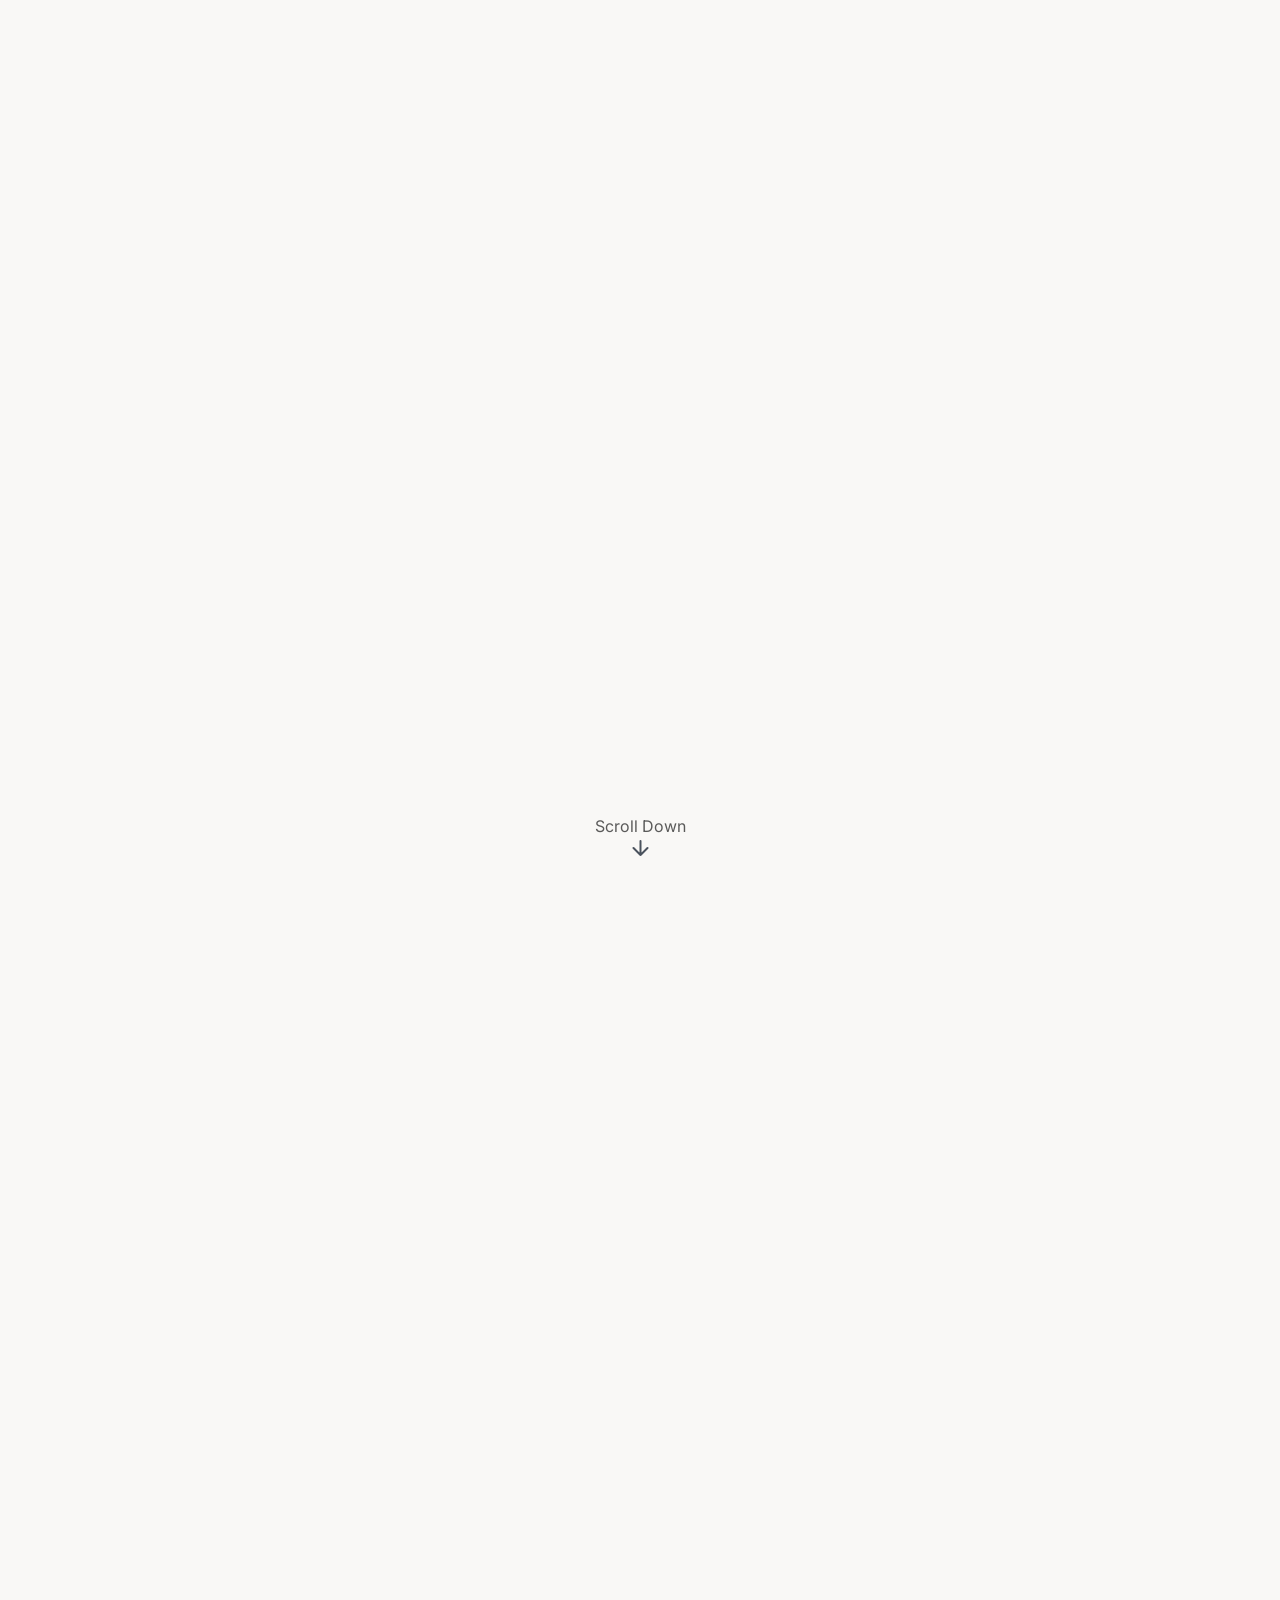
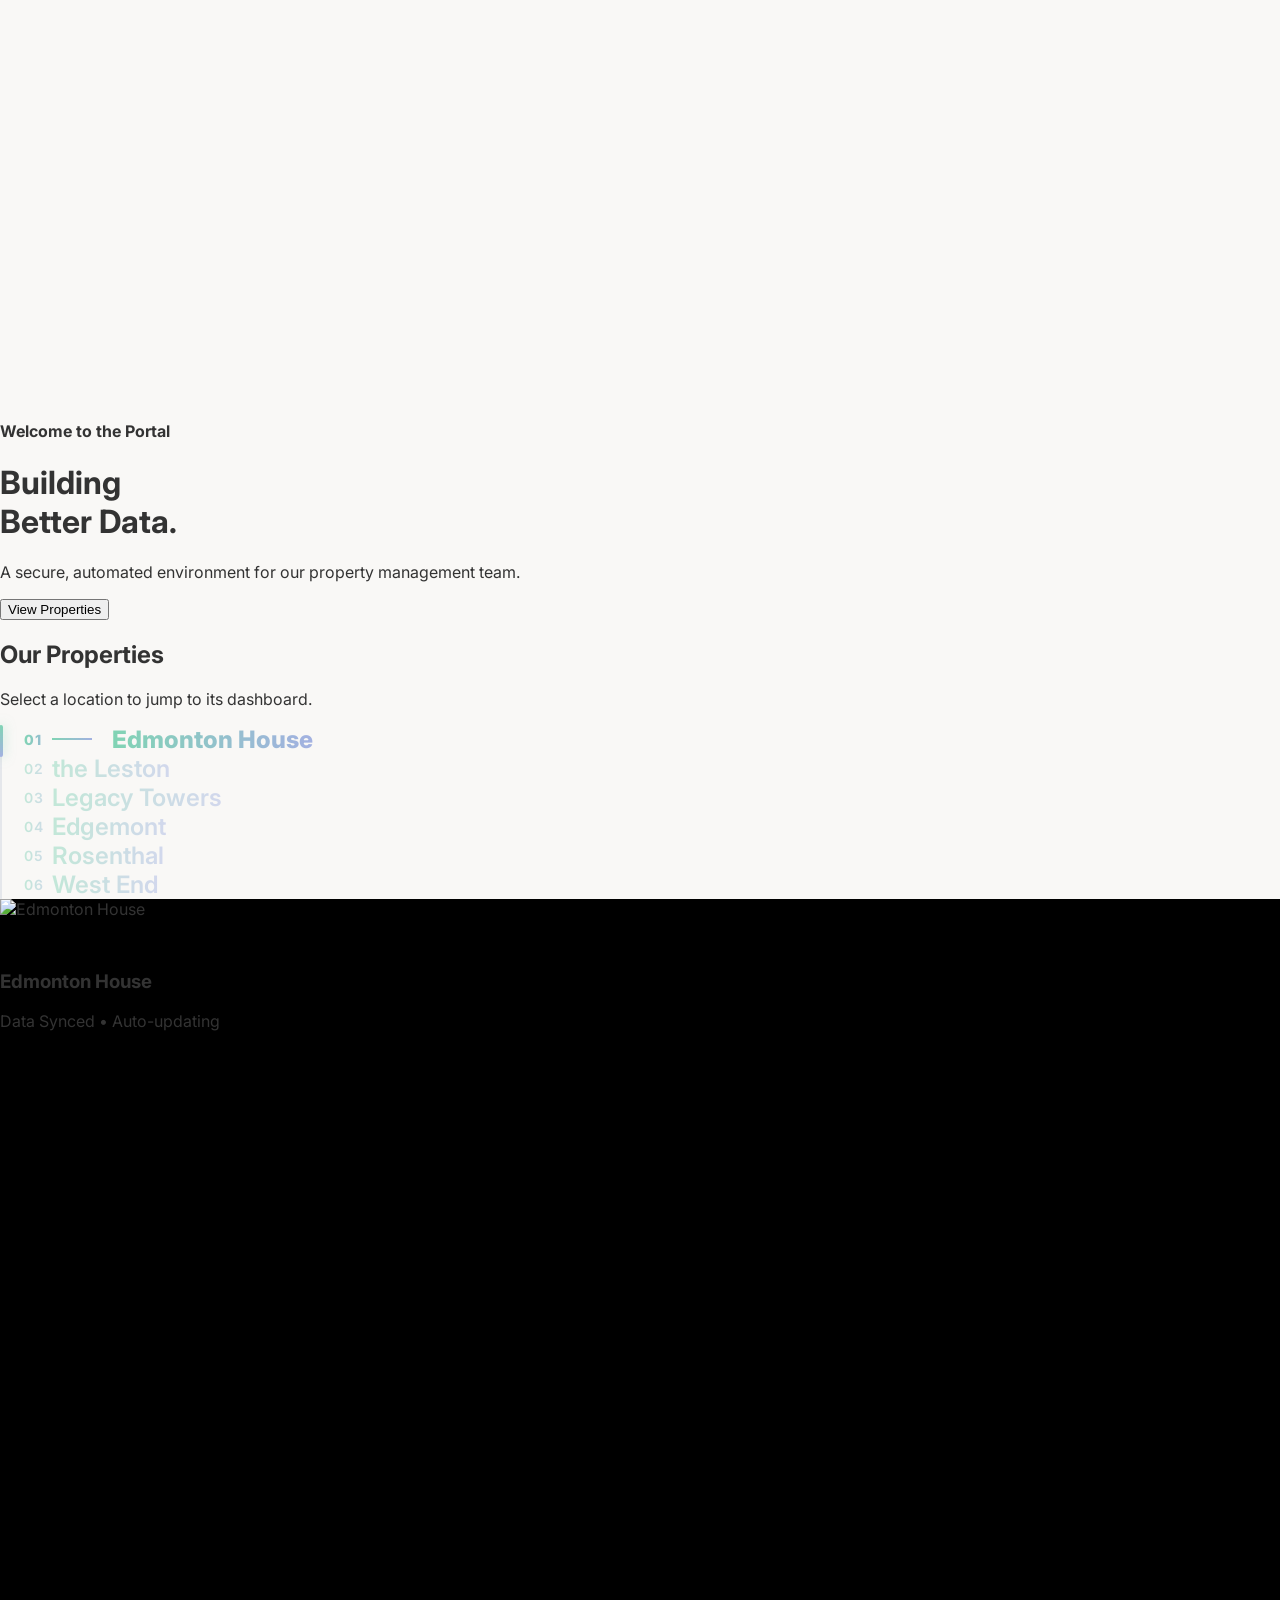
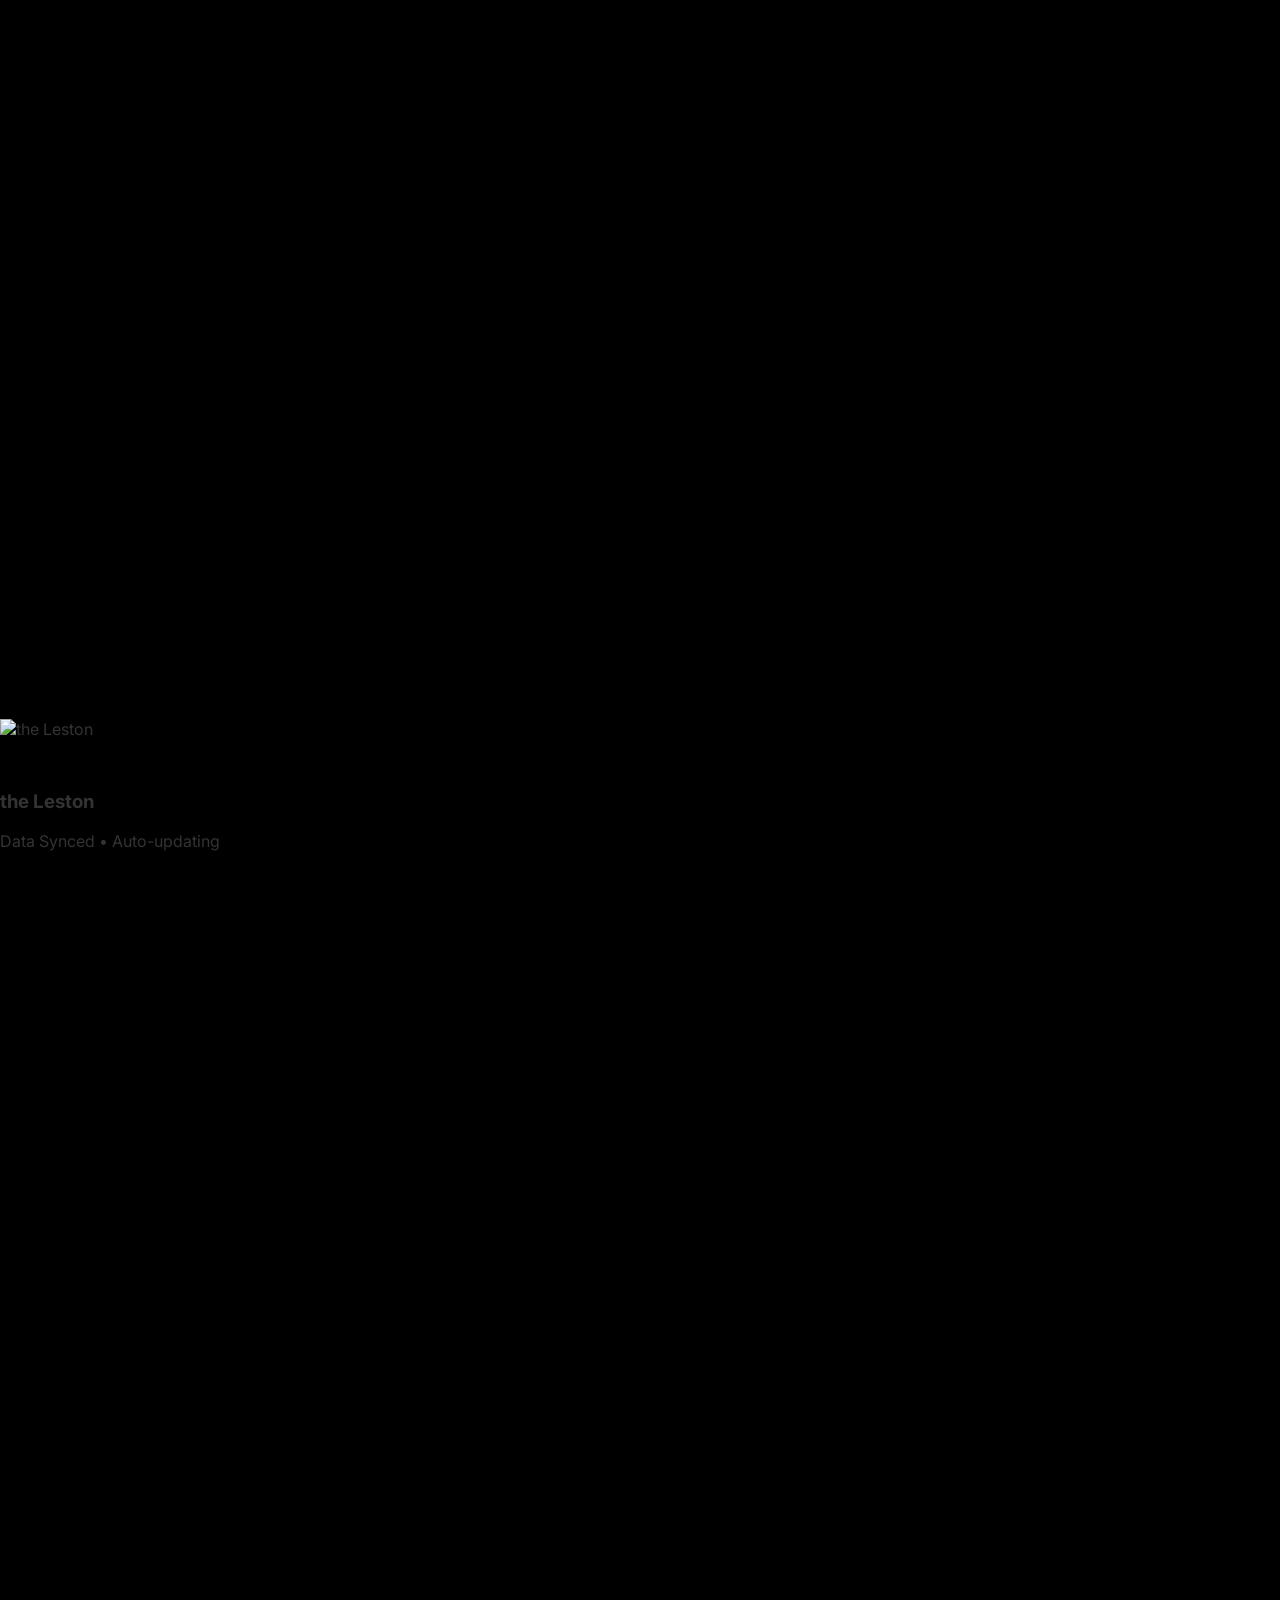
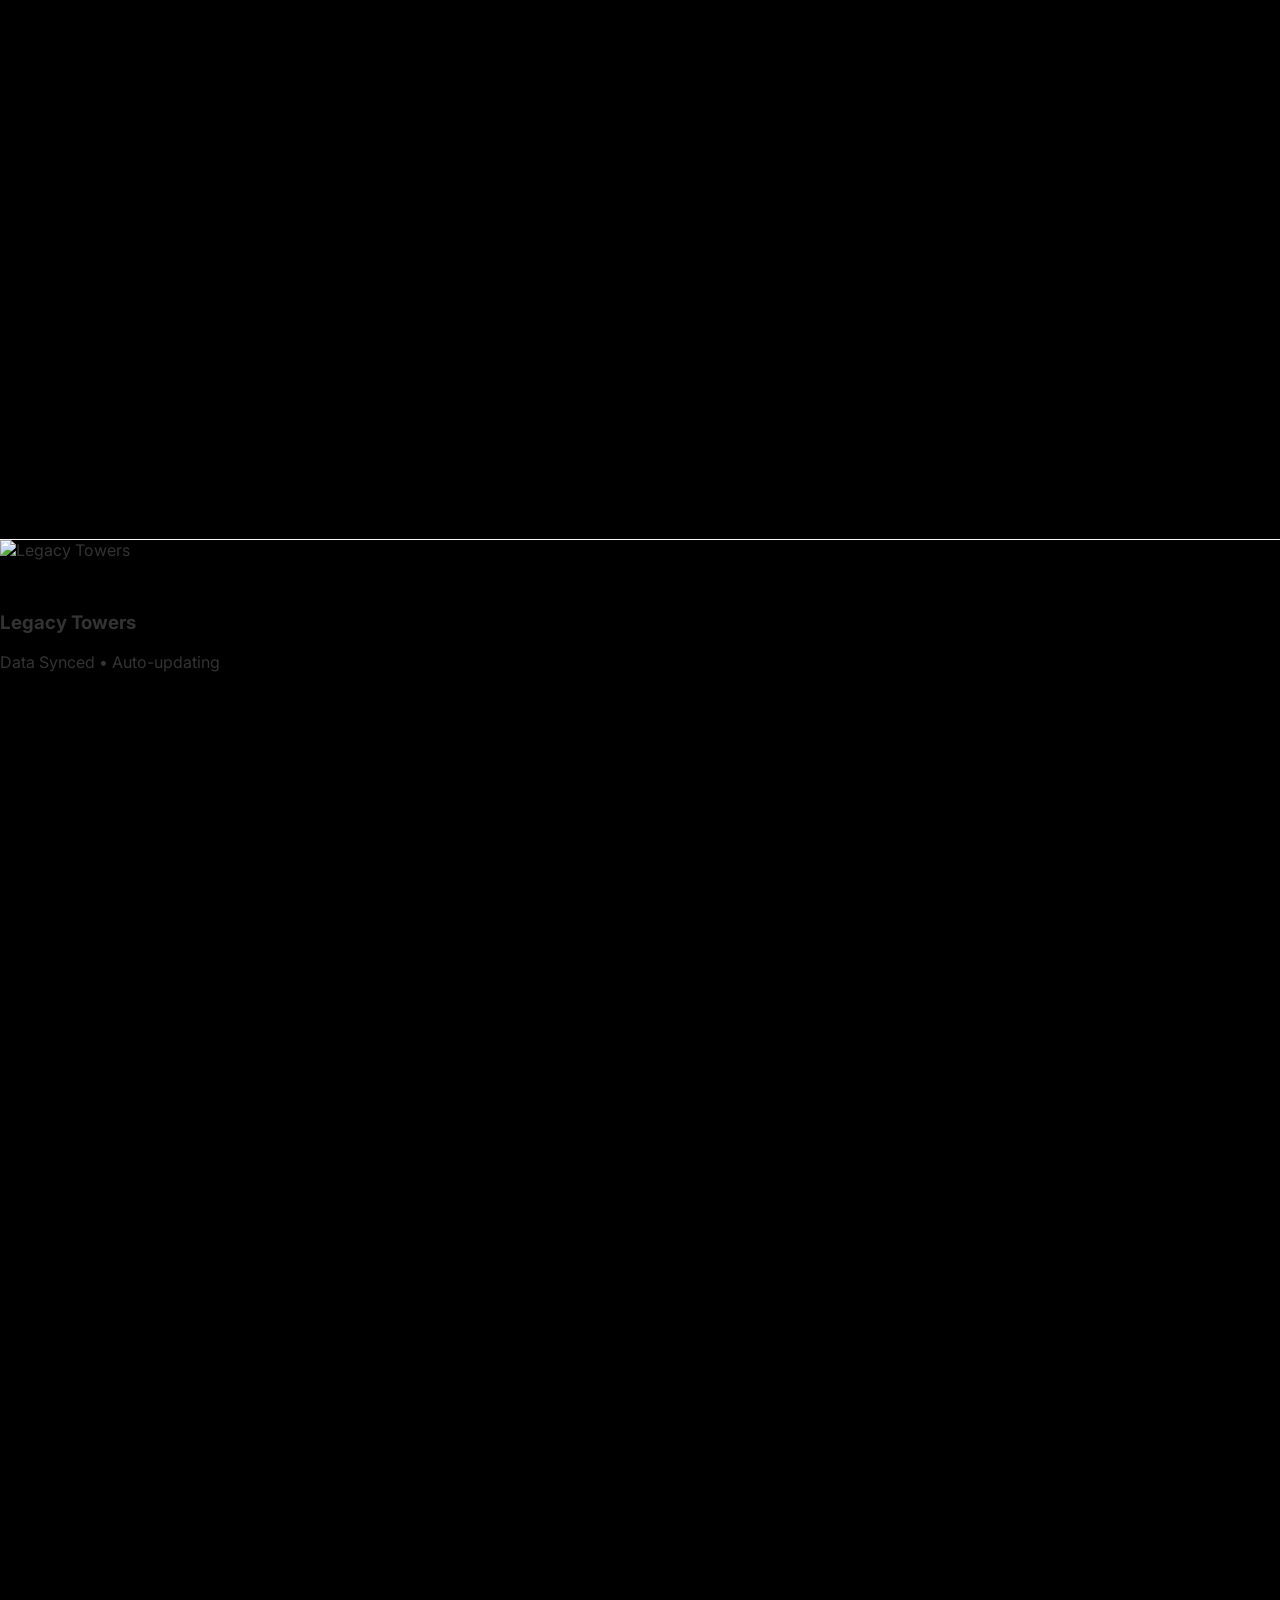
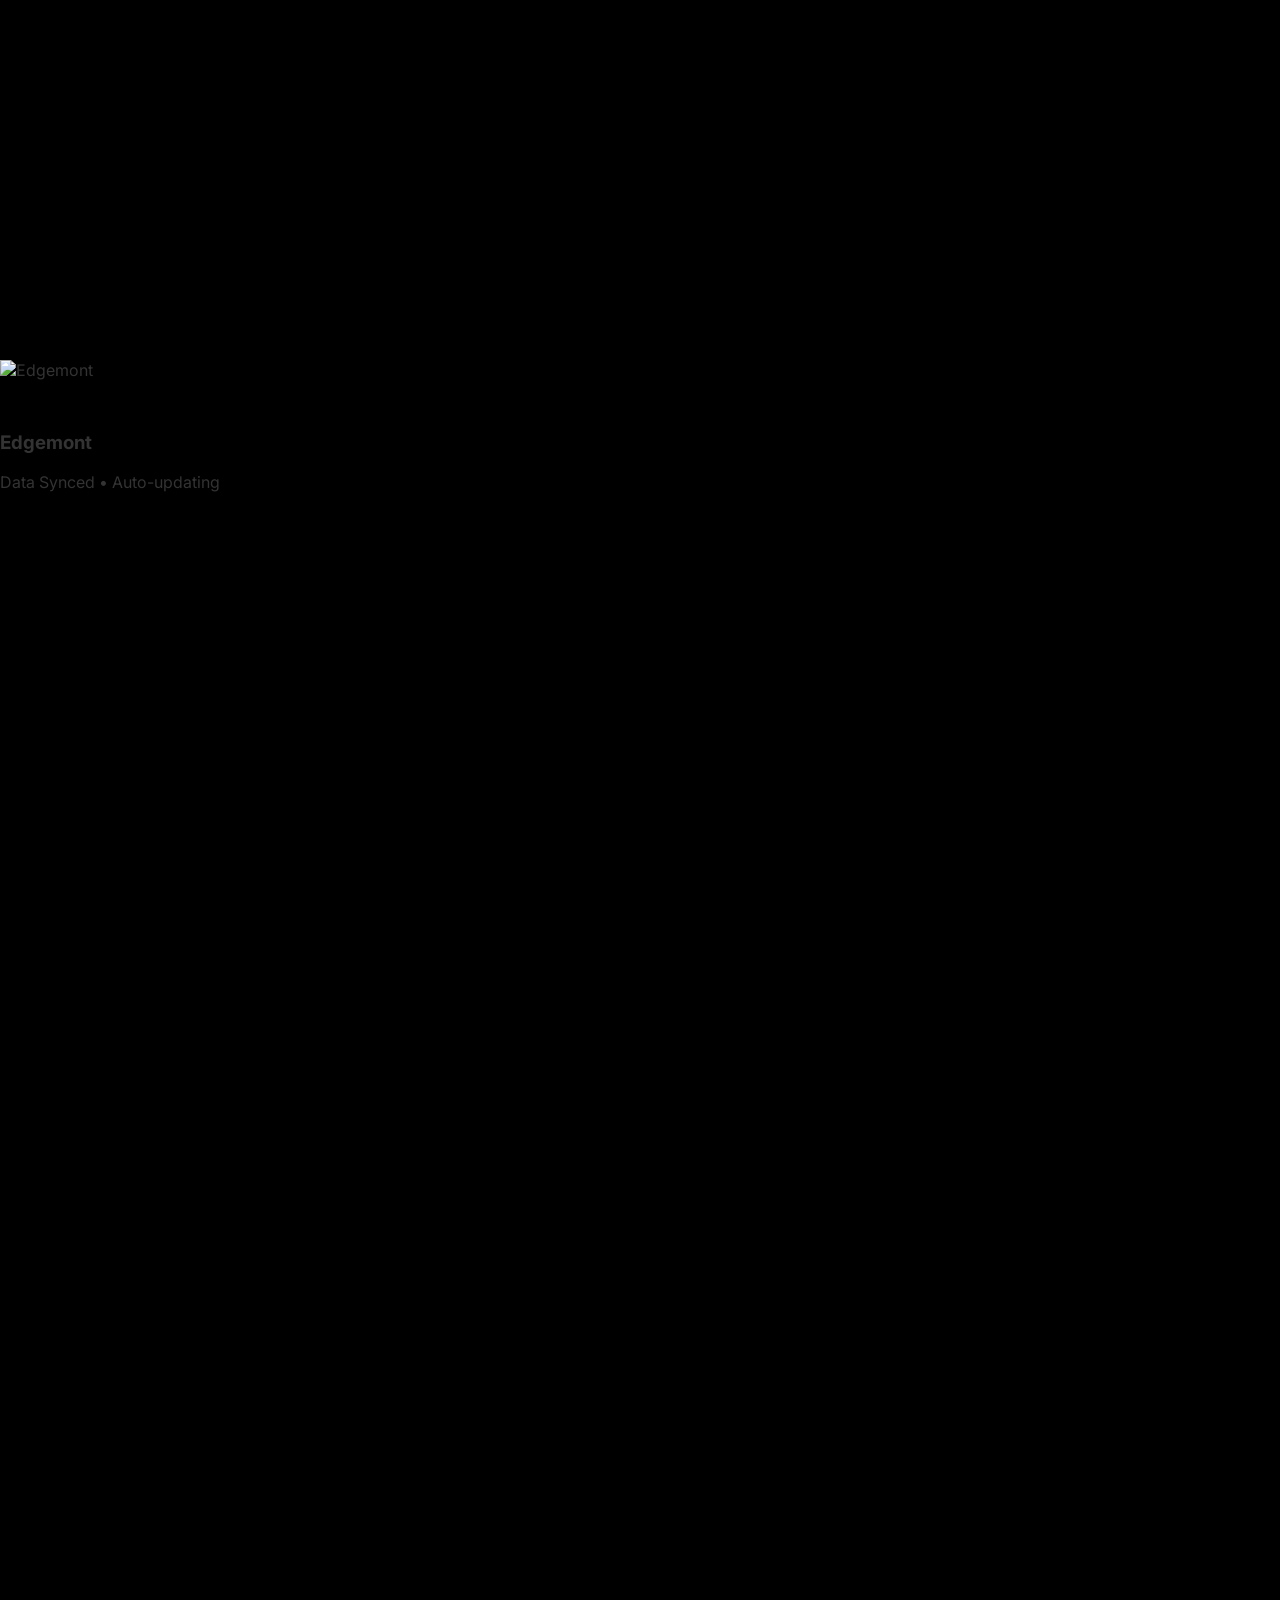
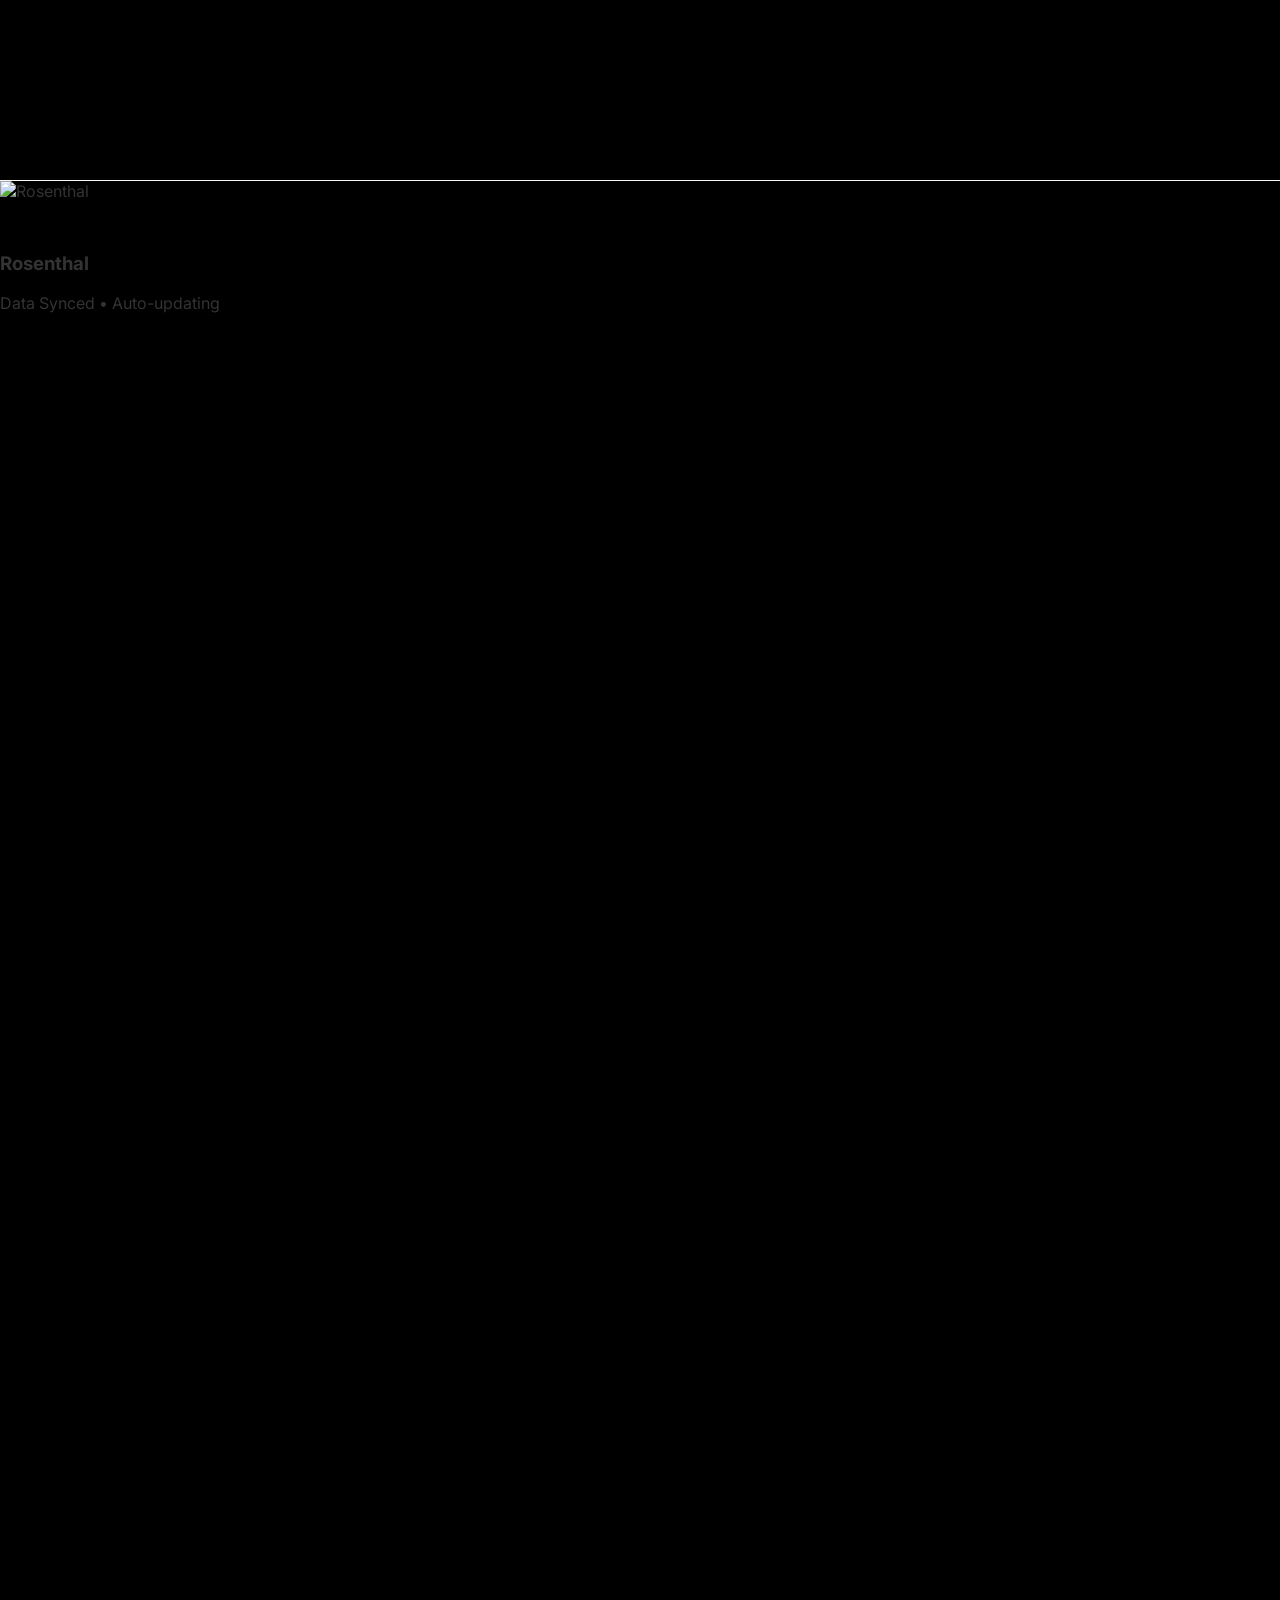
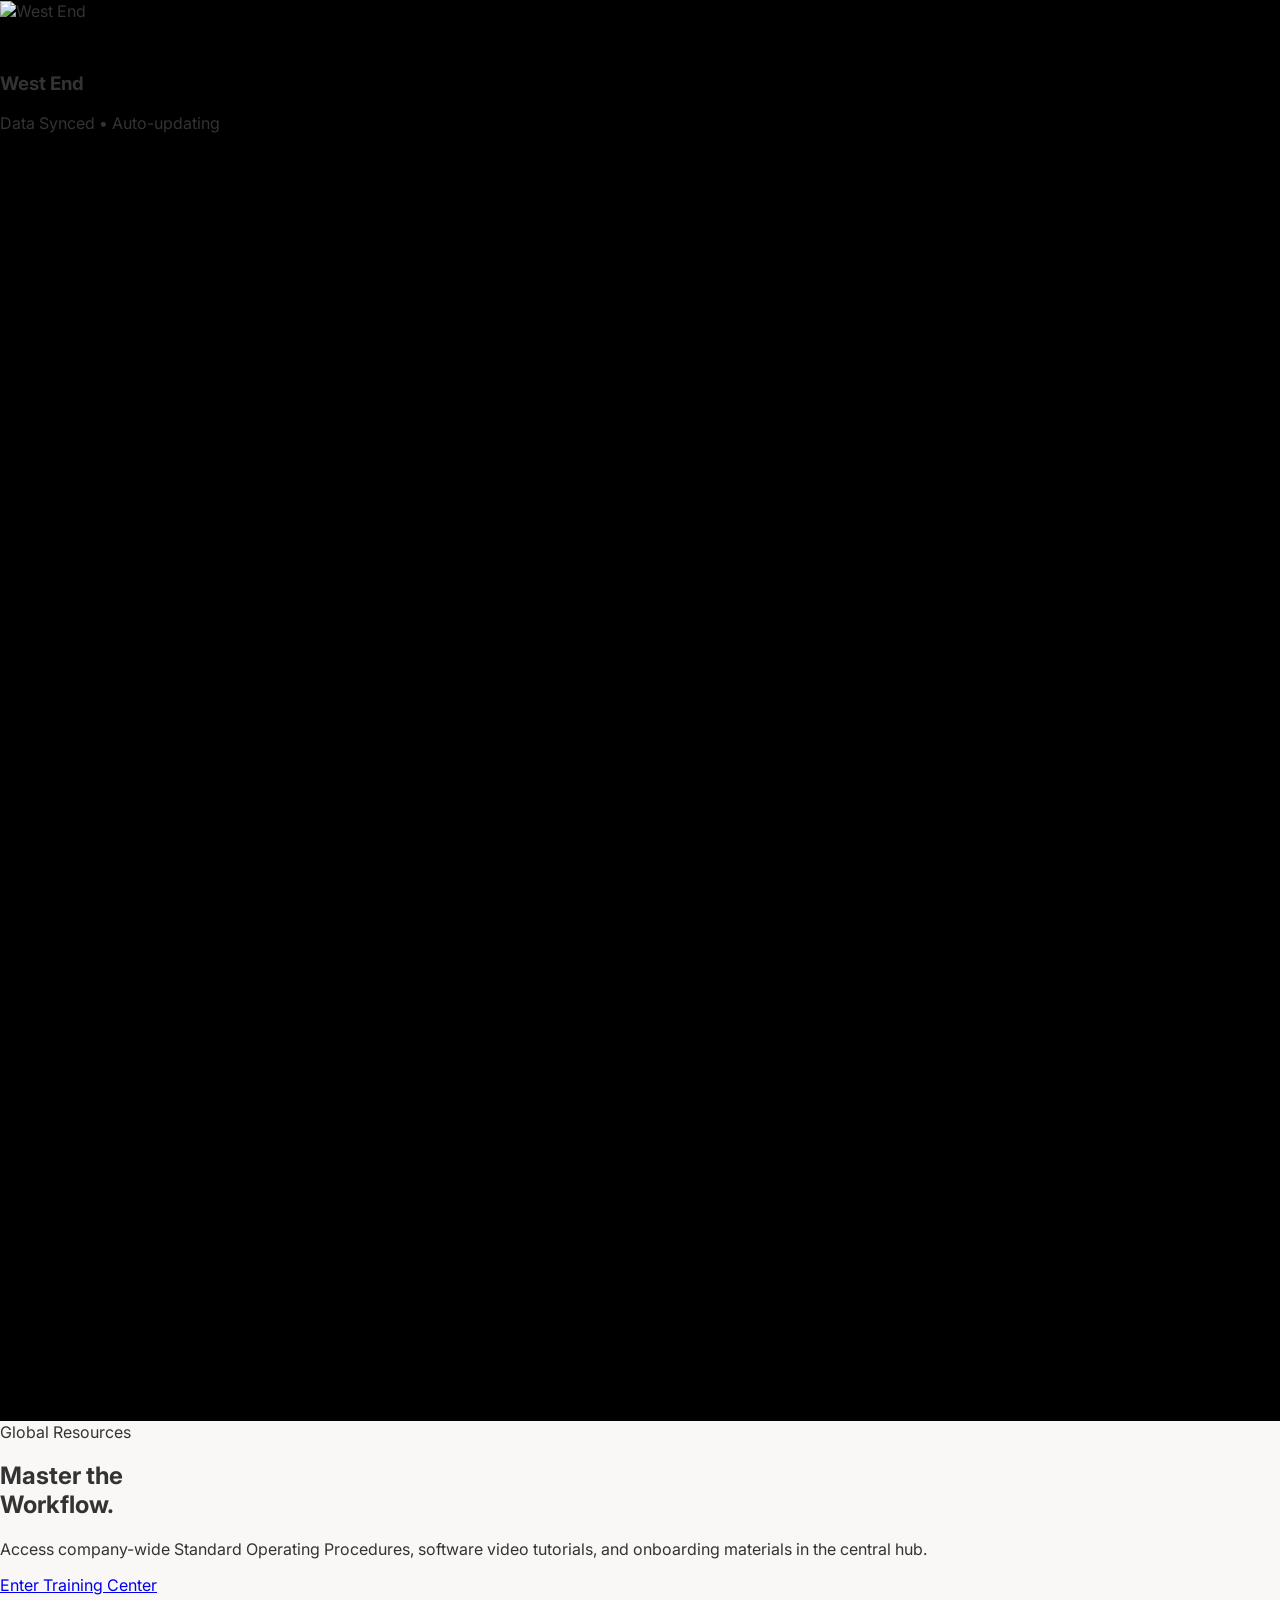
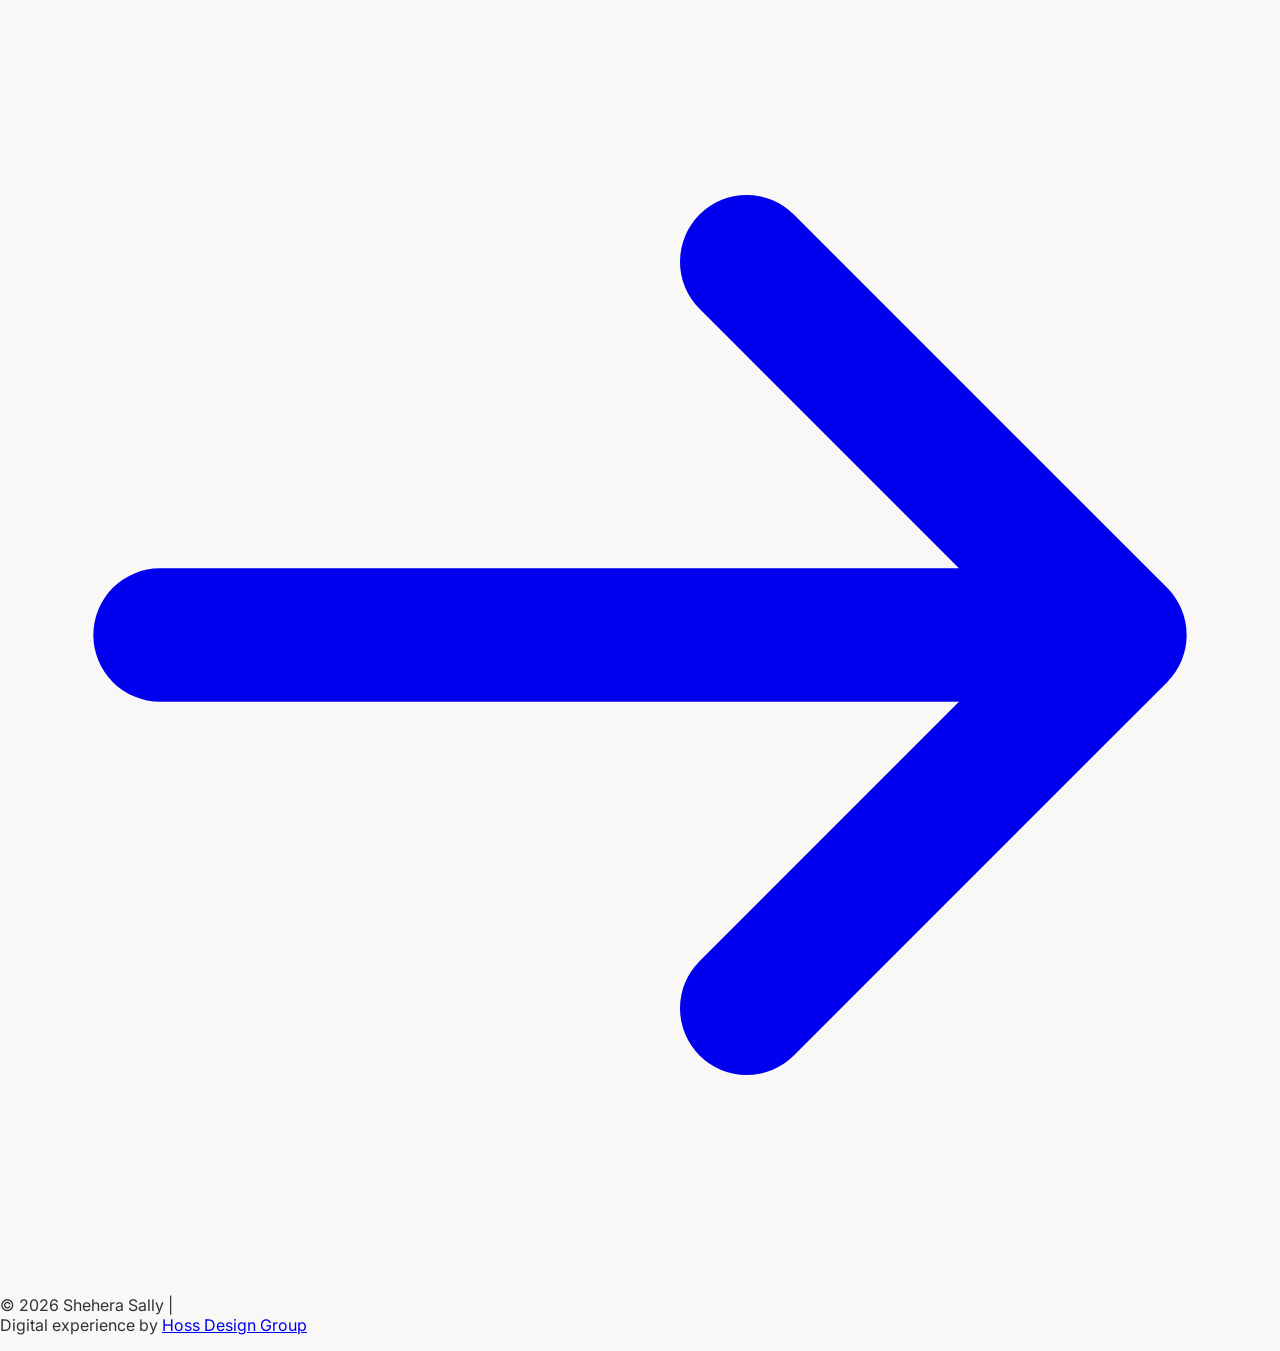
==== commit 3f54086b: "Update index.html" ====
--- a/index.html
+++ b/index.html
@@ -9,7 +9,6 @@
     <script src="https://cdn.tailwindcss.com"></script>
     <script src="https://cdnjs.cloudflare.com/ajax/libs/gsap/3.12.2/gsap.min.js"></script>
     <script src="https://cdnjs.cloudflare.com/ajax/libs/gsap/3.12.2/ScrollTrigger.min.js"></script>
-    <!-- ScrollToPlugin to safely handle click-to-jump without freezing the mouse wheel -->
     <script src="https://cdnjs.cloudflare.com/ajax/libs/gsap/3.12.2/ScrollToPlugin.min.js"></script>
 
     <style>
@@ -19,7 +18,6 @@
             color: #333333;
             margin: 0;
             overflow-x: hidden;
-            /* Hide scrollbar for a cinematic feel */
             -ms-overflow-style: none;  
             scrollbar-width: none;  
         }
@@ -84,7 +82,8 @@
             background-color: #F9F8F6;
             position: relative;
             z-index: 50; 
-            /* BUG FIX: Removed 'overflow: hidden' to allow native CSS sticky stacking */
+            /* Added will-change to optimize the new cinematic blur/scale effect */
+            will-change: transform, filter;
         }
 
         /* --- ELEVATOR MENU STYLES --- */
@@ -178,9 +177,9 @@
         /* --- VERTICAL STACKING CARDS --- */
         .property-panel {
             background-color: #000000;
-        }
-
-        /* Cinematic Full-Bleed Content */
+            will-change: transform;
+        }
+
         .card-content {
             transform: translateY(2rem);
             transition: transform 0.5s cubic-bezier(0.16, 1, 0.3, 1);
@@ -200,6 +199,24 @@
             opacity: 1;
             transform: translateY(0);
             transition-delay: 0.1s;
+        }
+
+        /* --- MINIMALIST BANNER STYLES --- */
+        .banner-btn {
+            position: relative;
+            overflow: hidden;
+        }
+        
+        .banner-btn::before {
+            content: '';
+            position: absolute;
+            top: 0; left: -100%; width: 100%; height: 100%;
+            background: linear-gradient(90deg, transparent, rgba(255,255,255,0.2), transparent);
+            transition: left 0.5s ease;
+        }
+        
+        .banner-btn:hover::before {
+            left: 100%;
         }
         
     </style>
@@ -239,7 +256,6 @@
     </div>
 
     <!-- OUR PROPERTIES: NATIVE STICKY STACKING -->
-    <!-- Removed forced height constraints to allow native scrolling -->
     <div class="next-section w-full flex flex-col md:flex-row relative z-50 bg-[#F9F8F6] shadow-[0_-20px_50px_rgba(0,0,0,0.15)]">
         
         <!-- LEFT PANEL: Static Elevator Index -->
@@ -283,7 +299,6 @@
         <div class="right-panel-wrapper w-full md:w-[65%] lg:w-[70%] relative z-40 bg-black">
             
             <!-- Property 1 -->
-            <!-- The 'sticky top-0' class powers the native stacking -->
             <div id="prop-edmonton" class="property-panel sticky top-0 w-full h-[60vh] md:h-screen overflow-hidden cursor-pointer">
                 <img src="https://triaventis.ca/wp-content/uploads/2026/04/but_3260-1.jpg" alt="Edmonton House" class="absolute inset-0 w-full h-full object-cover opacity-80 z-0">
                 <div class="absolute inset-0 bg-gradient-to-t from-black/90 via-black/20 to-transparent z-10 pointer-events-none"></div>
@@ -394,13 +409,52 @@
         </div>
     </div>
 
-    <!-- Spacer to ensure you can scroll all the way through the cards naturally -->
-    <div class="h-screen bg-[#F9F8F6]"></div>
+    <!-- NEW SECTION: MINIMALIST BANNER (Award-Winning Transition Upgrade) -->
+    <!-- Added: massive border radius, negative margin overlap, and border rim light -->
+    <div class="global-resources-section w-full py-32 md:py-48 bg-gradient-to-b from-[#F9F8F6] to-[#E8F6F1] relative z-[60] flex flex-col items-center justify-center text-center px-6 shadow-[0_-40px_80px_rgba(0,0,0,0.4)] overflow-hidden -mt-12 md:-mt-24 rounded-t-[40px] md:rounded-t-[80px] border-t border-white">
+        
+        <div class="relative z-10 max-w-3xl flex flex-col items-center">
+            <span class="text-xs font-bold tracking-[0.2em] text-gray-500 uppercase mb-6 flex items-center gap-3">
+                <span class="w-8 h-[1px] bg-gray-300"></span>
+                Global Resources
+                <span class="w-8 h-[1px] bg-gray-300"></span>
+            </span>
+            
+            <h2 class="text-5xl md:text-7xl font-extrabold text-gray-900 tracking-tight mb-8 leading-tight">
+                Master the <br class="md:hidden">
+                <span class="text-transparent bg-clip-text bg-gradient-to-r from-[#81D4B4] to-[#A3B1E1]">Workflow.</span>
+            </h2>
+            
+            <p class="text-lg md:text-xl text-gray-600 mb-12 font-medium max-w-2xl leading-relaxed">
+                Access company-wide Standard Operating Procedures, software video tutorials, and onboarding materials in the central hub.
+            </p>
+            
+            <!-- Highly Styled CTA Button -->
+            <a href="#" class="banner-btn group relative inline-flex items-center justify-center px-10 py-5 text-lg font-bold text-white transition-all duration-300 bg-[#222222] rounded-full hover:scale-105 shadow-xl hover:shadow-[0_0_40px_rgba(129,212,180,0.3)]">
+                <span class="absolute inset-0 w-full h-full bg-gradient-to-br from-[#81D4B4] to-[#A3B1E1] opacity-0 group-hover:opacity-100 transition-opacity duration-300 rounded-full"></span>
+                <span class="relative flex items-center gap-3 text-white transition-colors duration-300">
+                    Enter Training Center
+                    <svg class="w-6 h-6 transform group-hover:translate-x-1 transition-transform" fill="none" stroke="currentColor" viewBox="0 0 24 24"><path stroke-linecap="round" stroke-linejoin="round" stroke-width="2.5" d="M14 5l7 7m0 0l-7 7m7-7H3"></path></svg>
+                </span>
+            </a>
+        </div>
+    </div>
+
+    <!-- Final Footer Spacer -->
+    <div class="w-full py-10 bg-[#E8F6F1] text-center border-t border-[#81D4B4]/20 relative z-[60]">
+        <p class="text-gray-500 text-xs font-mono tracking-widest uppercase leading-loose md:leading-relaxed px-4">
+            &copy; <span id="current-year"></span> Shehera Sally
+            <span class="hidden md:inline mx-2">|</span><br class="md:hidden">
+            Digital experience by <a href="https://www.hossgroup.ca" target="_blank" rel="noopener noreferrer" class="font-bold text-gray-800 hover:text-[#81D4B4] transition-colors underline decoration-[#81D4B4]/50 underline-offset-4">Hoss Design Group</a>
+        </p>
+    </div>
 
     <script>
+        // Auto-update footer year
+        document.getElementById('current-year').textContent = new Date().getFullYear();
+
         gsap.registerPlugin(ScrollTrigger, ScrollToPlugin);
         
-        // Prevents browser UI changes from dynamically triggering massive recalculation flashes
         ScrollTrigger.config({ ignoreMobileResize: true });
 
         const canvas = document.getElementById("building-canvas");
@@ -467,7 +521,7 @@
             clearProps: "all"
         });
 
-        // --- THE NATIVE STICKY STACKING ENGINE (100% Free Flowing) ---
+        // --- THE NATIVE STICKY STACKING ENGINE ---
         const propertyPanels = gsap.utils.toArray('.property-panel');
         const navItems = gsap.utils.toArray('.elevator-nav-item');
         const pill = document.getElementById('elevator-pill');
@@ -494,11 +548,10 @@
         
         updateMenu(0);
 
-        // This replaces the strict GSAP Timeline. It just listens as the native browser scroll flows past.
         propertyPanels.forEach((panel, i) => {
             ScrollTrigger.create({
                 trigger: panel,
-                start: "top center", // Triggers when the top of the card passes the middle of the screen
+                start: "top center", 
                 end: "bottom center",
                 onToggle: self => {
                     if (self.isActive) {
@@ -508,7 +561,6 @@
             });
         });
 
-        // Click-to-Jump functionality mapping directly to the panel's native document position
         navItems.forEach((nav, i) => {
             nav.addEventListener('click', (e) => {
                 e.preventDefault();
@@ -520,7 +572,23 @@
             });
         });
 
-        // --- MAGNETIC ARROW PHYSICS INTERACTION ---
+        // --- AWARD-WINNING TRANSITION (CINEMATIC PUSH-BACK) ---
+        // Removed the aggressive brightness drop to prevent the harsh black-out effect,
+        // relying purely on an elegant depth-of-field blur.
+        gsap.to(".next-section", {
+            scrollTrigger: {
+                trigger: ".global-resources-section",
+                start: "top bottom", 
+                end: "top top",      
+                scrub: true
+            },
+            scale: 0.92,
+            filter: "blur(12px)", 
+            transformOrigin: "bottom center", 
+            ease: "power1.inOut"
+        });
+
+        // --- MAGNETIC ARROW PHYSICS INTERACTION (Property Cards) ---
         document.querySelectorAll('.magnetic-wrapper').forEach(wrapper => {
             const target = wrapper.querySelector('.magnetic-target');
             const arrow = wrapper.querySelector('.magnetic-arrow');
@@ -554,6 +622,7 @@
                 });
             });
         });
+
     </script>
 </body>
 </html>
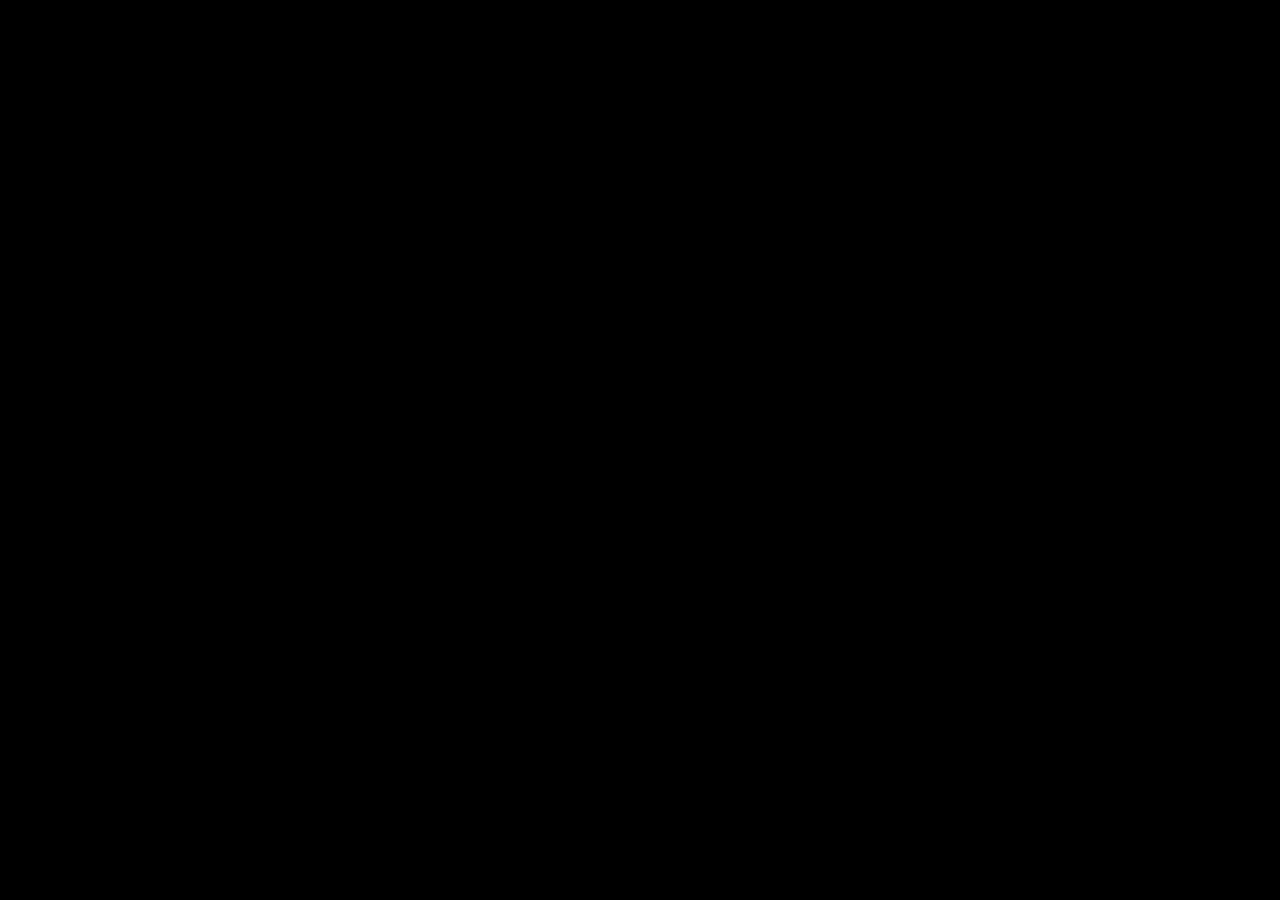
==== commit ec29808d: "Create basic 3D website boilerplate with Three.js, GSAP, and Lenis - Added index.html with Import Ma" ====
--- a/index.html
+++ b/index.html
@@ -3,626 +3,20 @@
 <head>
     <meta charset="UTF-8">
     <meta name="viewport" content="width=device-width, initial-scale=1.0">
-    <title>Property Management - Hero Prototype</title>
-    
-    <link href="https://fonts.googleapis.com/css2?family=Inter:wght@300;400;500;600;800&display=swap" rel="stylesheet">
-    <script src="https://cdn.tailwindcss.com"></script>
-    <script src="https://cdnjs.cloudflare.com/ajax/libs/gsap/3.12.2/gsap.min.js"></script>
-    <script src="https://cdnjs.cloudflare.com/ajax/libs/gsap/3.12.2/ScrollTrigger.min.js"></script>
-    <script src="https://cdnjs.cloudflare.com/ajax/libs/gsap/3.12.2/ScrollToPlugin.min.js"></script>
-
-    <style>
-        body {
-            font-family: 'Inter', sans-serif;
-            background-color: #F9F8F6;
-            color: #333333;
-            margin: 0;
-            overflow-x: hidden;
-            -ms-overflow-style: none;  
-            scrollbar-width: none;  
+    <title>3D Website</title>
+    <link rel="stylesheet" href="style.css">
+    <script type="importmap">
+    {
+        "imports": {
+            "three": "https://esm.sh/three",
+            "gsap": "https://esm.sh/gsap",
+            "lenis": "https://esm.sh/lenis"
         }
-
-        body::-webkit-scrollbar {
-            display: none;
-        }
-
-        #scroll-track {
-            height: 400vh;
-            position: relative;
-        }
-
-        #sticky-hero {
-            position: sticky;
-            top: 0;
-            height: 100vh;
-            width: 100vw;
-            overflow: hidden;
-            perspective: 1200px; 
-        }
-
-        #canvas-wrapper {
-            position: absolute;
-            top: 0;
-            left: 0;
-            width: 100%;
-            height: 100%;
-            z-index: 0;
-            transform-style: preserve-3d;
-        }
-
-        #building-canvas {
-            width: 100%;
-            height: 100%;
-            object-fit: cover;
-            transform: scale(1.15); 
-            transform-style: preserve-3d;
-            filter: drop-shadow(0 20px 50px rgba(0, 0, 0, 0.5)) brightness(1.1);
-        }
-
-        .scroll-indicator {
-            position: absolute;
-            bottom: 40px;
-            left: 50%;
-            transform: translateX(-50%);
-            display: flex;
-            flex-direction: column;
-            align-items: center;
-            animation: bounce 2s infinite;
-            opacity: 0.8;
-            z-index: 40; 
-        }
-
-        @keyframes bounce {
-            0%, 20%, 50%, 80%, 100% { transform: translateY(0) translateX(-50%); }
-            40% { transform: translateY(-15px) translateX(-50%); }
-            60% { transform: translateY(-7px) translateX(-50%); }
-        }
-
-        .next-section {
-            background-color: #F9F8F6;
-            position: relative;
-            z-index: 50; 
-            /* Added will-change to optimize the new cinematic blur/scale effect */
-            will-change: transform, filter;
-        }
-
-        /* --- ELEVATOR MENU STYLES --- */
-        .elevator-nav-container {
-            position: relative;
-            padding-left: 24px;
-        }
-
-        .elevator-track {
-            position: absolute;
-            top: 0;
-            left: 0;
-            width: 2px;
-            height: 100%;
-            background-color: #E5E7EB;
-            border-radius: 2px;
-        }
-
-        .elevator-pill {
-            position: absolute;
-            top: 0; 
-            left: -1px;
-            width: 4px;
-            height: 32px;
-            background: linear-gradient(to bottom, #81D4B4, #A3B1E1);
-            border-radius: 4px;
-            box-shadow: 0 0 12px rgba(129, 212, 180, 0.6);
-            z-index: 10;
-        }
-
-        .elevator-nav-item {
-            display: flex;
-            align-items: center;
-            font-size: 1.5rem; 
-            font-weight: 600;
-            transition: all 0.3s ease-out;
-            cursor: pointer;
-            text-decoration: none;
-            opacity: 0.45; 
-        }
-
-        .elevator-nav-item:hover {
-            opacity: 0.7;
-        }
-
-        .nav-num {
-            font-size: 0.875rem;
-            font-family: 'Inter', sans-serif;
-            letter-spacing: 0.1em;
-            width: 28px;
-            background: linear-gradient(to right, #81D4B4, #A3B1E1);
-            -webkit-background-clip: text;
-            -webkit-text-fill-color: transparent;
-        }
-
-        .nav-line {
-            width: 0px;
-            height: 2px;
-            background: linear-gradient(to right, #81D4B4, #A3B1E1);
-            margin-right: 0;
-            opacity: 0;
-            transition: all 0.5s cubic-bezier(0.16, 1, 0.3, 1);
-        }
-
-        .nav-text {
-            transition: transform 0.5s cubic-bezier(0.16, 1, 0.3, 1);
-            background: linear-gradient(to right, #81D4B4, #A3B1E1);
-            -webkit-background-clip: text;
-            -webkit-text-fill-color: transparent;
-        }
-
-        .elevator-nav-item.active {
-            opacity: 1; 
-        }
-
-        .elevator-nav-item.active .nav-num {
-            font-weight: 800;
-        }
-
-        .elevator-nav-item.active .nav-line {
-            width: 40px;
-            margin-right: 16px;
-            opacity: 1;
-        }
-
-        .elevator-nav-item.active .nav-text {
-            font-weight: 800;
-            transform: translateX(4px);
-        }
-
-        /* --- VERTICAL STACKING CARDS --- */
-        .property-panel {
-            background-color: #000000;
-            will-change: transform;
-        }
-
-        .card-content {
-            transform: translateY(2rem);
-            transition: transform 0.5s cubic-bezier(0.16, 1, 0.3, 1);
-        }
-        
-        .card-action {
-            opacity: 0;
-            transform: translateY(1rem);
-            transition: all 0.4s cubic-bezier(0.16, 1, 0.3, 1);
-        }
-        
-        .property-panel:hover .card-content {
-            transform: translateY(0);
-        }
-        
-        .property-panel:hover .card-action {
-            opacity: 1;
-            transform: translateY(0);
-            transition-delay: 0.1s;
-        }
-
-        /* --- MINIMALIST BANNER STYLES --- */
-        .banner-btn {
-            position: relative;
-            overflow: hidden;
-        }
-        
-        .banner-btn::before {
-            content: '';
-            position: absolute;
-            top: 0; left: -100%; width: 100%; height: 100%;
-            background: linear-gradient(90deg, transparent, rgba(255,255,255,0.2), transparent);
-            transition: left 0.5s ease;
-        }
-        
-        .banner-btn:hover::before {
-            left: 100%;
-        }
-        
-    </style>
+    }
+    </script>
 </head>
 <body>
-
-    <div id="scroll-track">
-        <div id="sticky-hero">
-            <div id="canvas-wrapper">
-                <canvas id="building-canvas"></canvas>
-            </div>
-            
-            <div class="absolute bottom-0 left-0 w-full h-[40vh] bg-gradient-to-b from-transparent via-[#F9F8F6]/70 to-[#F9F8F6] z-20 pointer-events-none"></div>
-
-            <div class="scroll-indicator pointer-events-none">
-                <span class="text-sm font-semibold tracking-widest uppercase mb-2 text-gray-800">Scroll Down</span>
-                <svg width="24" height="24" viewBox="0 0 24 24" fill="none" stroke="#1f2937" stroke-width="2" stroke-linecap="round" stroke-linejoin="round"><path d="M12 5v14M19 12l-7 7-7-7"/></svg>
-            </div>
-        </div>
-    </div>
-
-    <!-- HERO TEXT SECTION -->
-    <div class="hero-text-container bg-[#F9F8F6] h-screen flex flex-col items-center justify-center text-center px-6 relative z-30" style="position: sticky; top: 0;">
-        <h4 class="text-sm font-bold tracking-widest text-gray-500 uppercase mb-4 drop-shadow-sm">Welcome to the Portal</h4>
-        <h1 class="text-5xl md:text-7xl font-extrabold leading-tight mb-8 text-gray-900 drop-shadow-sm">
-            Building <br>
-            <span class="text-transparent bg-clip-text bg-gradient-to-r from-[#81D4B4] to-[#A3B1E1]">Better Data.</span>
-        </h1>
-        <p class="text-xl text-gray-700 mb-10 max-w-2xl font-medium">
-            A secure, automated environment for our property management team.
-        </p>
-        <div class="hero-btn-wrapper">
-            <button class="bg-[#222222] text-white px-10 py-4 rounded-full text-lg font-semibold hover:bg-black transition shadow-2xl hover:scale-105 duration-300">
-                View Properties
-            </button>
-        </div>
-    </div>
-
-    <!-- OUR PROPERTIES: NATIVE STICKY STACKING -->
-    <div class="next-section w-full flex flex-col md:flex-row relative z-50 bg-[#F9F8F6] shadow-[0_-20px_50px_rgba(0,0,0,0.15)]">
-        
-        <!-- LEFT PANEL: Static Elevator Index -->
-        <div class="w-full h-[40vh] md:h-screen md:sticky top-0 md:w-[35%] lg:w-[30%] flex flex-col justify-center z-50 border-b md:border-b-0 md:border-r border-gray-200/50">
-            
-            <div class="left-panel-content px-8 md:px-16 py-6 md:py-12 flex flex-col justify-center h-full">
-                <h2 class="text-3xl md:text-4xl font-extrabold mb-2 drop-shadow-sm">
-                    <span class="text-transparent bg-clip-text bg-gradient-to-r from-[#81D4B4] to-[#A3B1E1]">Our Properties</span>
-                </h2>
-                <p class="text-sm text-gray-500 font-medium mb-12">Select a location to jump to its dashboard.</p>
-                
-                <div class="elevator-nav-container">
-                    <div class="elevator-track"></div>
-                    <div class="elevator-pill" id="elevator-pill"></div>
-                    
-                    <nav class="flex flex-col gap-6" id="elevator-menu">
-                        <a href="#prop-edmonton" class="elevator-nav-item active">
-                            <span class="nav-num">01</span><div class="nav-line"></div><span class="nav-text">Edmonton House</span>
-                        </a>
-                        <a href="#prop-leston" class="elevator-nav-item">
-                            <span class="nav-num">02</span><div class="nav-line"></div><span class="nav-text"><span class="font-normal lowercase text-xl tracking-tight">the</span> Leston</span>
-                        </a>
-                        <a href="#prop-legacy" class="elevator-nav-item">
-                            <span class="nav-num">03</span><div class="nav-line"></div><span class="nav-text">Legacy Towers</span>
-                        </a>
-                        <a href="#prop-edgemont" class="elevator-nav-item">
-                            <span class="nav-num">04</span><div class="nav-line"></div><span class="nav-text">Edgemont</span>
-                        </a>
-                        <a href="#prop-rosenthal" class="elevator-nav-item">
-                            <span class="nav-num">05</span><div class="nav-line"></div><span class="nav-text">Rosenthal</span>
-                        </a>
-                        <a href="#prop-westend" class="elevator-nav-item">
-                            <span class="nav-num">06</span><div class="nav-line"></div><span class="nav-text">West End</span>
-                        </a>
-                    </nav>
-                </div>
-            </div>
-        </div>
-
-        <!-- RIGHT PANEL: Native CSS Vertical Stacking Cards -->
-        <div class="right-panel-wrapper w-full md:w-[65%] lg:w-[70%] relative z-40 bg-black">
-            
-            <!-- Property 1 -->
-            <div id="prop-edmonton" class="property-panel sticky top-0 w-full h-[60vh] md:h-screen overflow-hidden cursor-pointer">
-                <img src="https://triaventis.ca/wp-content/uploads/2026/04/but_3260-1.jpg" alt="Edmonton House" class="absolute inset-0 w-full h-full object-cover opacity-80 z-0">
-                <div class="absolute inset-0 bg-gradient-to-t from-black/90 via-black/20 to-transparent z-10 pointer-events-none"></div>
-                
-                <div class="absolute bottom-0 left-0 w-full p-8 md:p-12 z-20 flex flex-col justify-end h-full card-content pointer-events-none">
-                    <h3 class="text-4xl md:text-5xl font-bold text-white mb-3 drop-shadow-lg tracking-tight">Edmonton House</h3>
-                    <p class="text-gray-300 text-base md:text-lg font-medium mb-8 drop-shadow">Data Synced &bull; Auto-updating</p>
-                    
-                    <div class="magnetic-wrapper flex items-center text-white font-semibold card-action w-max pointer-events-auto">
-                        <span class="mr-4 tracking-wide text-base md:text-lg">View Data</span>
-                        <div class="magnetic-target p-3 md:p-4 rounded-full bg-white/10 backdrop-blur-md border border-white/20 shadow-lg">
-                            <svg class="magnetic-arrow w-5 h-5 md:w-6 md:h-6 text-[#81D4B4]" fill="none" stroke="currentColor" viewBox="0 0 24 24"><path stroke-linecap="round" stroke-linejoin="round" stroke-width="2.5" d="M17 8l4 4m0 0l-4 4m4-4H3"></path></svg>
-                        </div>
-                    </div>
-                </div>
-            </div>
-
-            <!-- Property 2 -->
-            <div id="prop-leston" class="property-panel sticky top-0 w-full h-[60vh] md:h-screen overflow-hidden cursor-pointer shadow-[0_-20px_50px_rgba(0,0,0,0.5)]">
-                <img src="https://triaventis.ca/wp-content/uploads/2026/04/Leston_HERO_1107e6d25b.png" alt="the Leston" class="absolute inset-0 w-full h-full object-cover opacity-80 z-0">
-                <div class="absolute inset-0 bg-gradient-to-t from-black/90 via-black/20 to-transparent z-10 pointer-events-none"></div>
-                
-                <div class="absolute bottom-0 left-0 w-full p-8 md:p-12 z-20 flex flex-col justify-end h-full card-content pointer-events-none">
-                    <h3 class="text-4xl md:text-5xl font-bold text-white mb-3 drop-shadow-lg tracking-tight"><span class="font-normal text-gray-300 lowercase tracking-normal">the</span> Leston</h3>
-                    <p class="text-gray-300 text-base md:text-lg font-medium mb-8 drop-shadow">Data Synced &bull; Auto-updating</p>
-                    
-                    <div class="magnetic-wrapper flex items-center text-white font-semibold card-action w-max pointer-events-auto">
-                        <span class="mr-4 tracking-wide text-base md:text-lg">View Data</span>
-                        <div class="magnetic-target p-3 md:p-4 rounded-full bg-white/10 backdrop-blur-md border border-white/20 shadow-lg">
-                            <svg class="magnetic-arrow w-5 h-5 md:w-6 md:h-6 text-[#A3B1E1]" fill="none" stroke="currentColor" viewBox="0 0 24 24"><path stroke-linecap="round" stroke-linejoin="round" stroke-width="2.5" d="M17 8l4 4m0 0l-4 4m4-4H3"></path></svg>
-                        </div>
-                    </div>
-                </div>
-            </div>
-
-            <!-- Property 3 -->
-            <div id="prop-legacy" class="property-panel sticky top-0 w-full h-[60vh] md:h-screen overflow-hidden cursor-pointer shadow-[0_-20px_50px_rgba(0,0,0,0.5)]">
-                <img src="https://triaventis.ca/wp-content/uploads/2026/04/0_HERO_ff480f8c0b-scaled.jpg" alt="Legacy Towers" class="absolute inset-0 w-full h-full object-cover opacity-80 z-0">
-                <div class="absolute inset-0 bg-gradient-to-t from-black/90 via-black/20 to-transparent z-10 pointer-events-none"></div>
-                
-                <div class="absolute bottom-0 left-0 w-full p-8 md:p-12 z-20 flex flex-col justify-end h-full card-content pointer-events-none">
-                    <h3 class="text-4xl md:text-5xl font-bold text-white mb-3 drop-shadow-lg tracking-tight">Legacy Towers</h3>
-                    <p class="text-gray-300 text-base md:text-lg font-medium mb-8 drop-shadow">Data Synced &bull; Auto-updating</p>
-                    
-                    <div class="magnetic-wrapper flex items-center text-white font-semibold card-action w-max pointer-events-auto">
-                        <span class="mr-4 tracking-wide text-base md:text-lg">View Data</span>
-                        <div class="magnetic-target p-3 md:p-4 rounded-full bg-white/10 backdrop-blur-md border border-white/20 shadow-lg">
-                            <svg class="magnetic-arrow w-5 h-5 md:w-6 md:h-6 text-[#81D4B4]" fill="none" stroke="currentColor" viewBox="0 0 24 24"><path stroke-linecap="round" stroke-linejoin="round" stroke-width="2.5" d="M17 8l4 4m0 0l-4 4m4-4H3"></path></svg>
-                        </div>
-                    </div>
-                </div>
-            </div>
-
-            <!-- Property 4 -->
-            <div id="prop-edgemont" class="property-panel sticky top-0 w-full h-[60vh] md:h-screen overflow-hidden cursor-pointer shadow-[0_-20px_50px_rgba(0,0,0,0.5)]">
-                <img src="https://triaventis.ca/wp-content/uploads/2026/04/edgemont_e6ed95e47e.jpeg" alt="Edgemont" class="absolute inset-0 w-full h-full object-cover opacity-80 z-0">
-                <div class="absolute inset-0 bg-gradient-to-t from-black/90 via-black/20 to-transparent z-10 pointer-events-none"></div>
-                
-                <div class="absolute bottom-0 left-0 w-full p-8 md:p-12 z-20 flex flex-col justify-end h-full card-content pointer-events-none">
-                    <h3 class="text-4xl md:text-5xl font-bold text-white mb-3 drop-shadow-lg tracking-tight">Edgemont</h3>
-                    <p class="text-gray-300 text-base md:text-lg font-medium mb-8 drop-shadow">Data Synced &bull; Auto-updating</p>
-                    
-                    <div class="magnetic-wrapper flex items-center text-white font-semibold card-action w-max pointer-events-auto">
-                        <span class="mr-4 tracking-wide text-base md:text-lg">View Data</span>
-                        <div class="magnetic-target p-3 md:p-4 rounded-full bg-white/10 backdrop-blur-md border border-white/20 shadow-lg">
-                            <svg class="magnetic-arrow w-5 h-5 md:w-6 md:h-6 text-[#A3B1E1]" fill="none" stroke="currentColor" viewBox="0 0 24 24"><path stroke-linecap="round" stroke-linejoin="round" stroke-width="2.5" d="M17 8l4 4m0 0l-4 4m4-4H3"></path></svg>
-                        </div>
-                    </div>
-                </div>
-            </div>
-
-            <!-- Property 5 -->
-            <div id="prop-rosenthal" class="property-panel sticky top-0 w-full h-[60vh] md:h-screen overflow-hidden cursor-pointer shadow-[0_-20px_50px_rgba(0,0,0,0.5)]">
-                <img src="https://triaventis.ca/wp-content/uploads/2026/04/5_d2c301a09c.jpeg" alt="Rosenthal" class="absolute inset-0 w-full h-full object-cover opacity-80 z-0">
-                <div class="absolute inset-0 bg-gradient-to-t from-black/90 via-black/20 to-transparent z-10 pointer-events-none"></div>
-                
-                <div class="absolute bottom-0 left-0 w-full p-8 md:p-12 z-20 flex flex-col justify-end h-full card-content pointer-events-none">
-                    <h3 class="text-4xl md:text-5xl font-bold text-white mb-3 drop-shadow-lg tracking-tight">Rosenthal</h3>
-                    <p class="text-gray-300 text-base md:text-lg font-medium mb-8 drop-shadow">Data Synced &bull; Auto-updating</p>
-                    
-                    <div class="magnetic-wrapper flex items-center text-white font-semibold card-action w-max pointer-events-auto">
-                        <span class="mr-4 tracking-wide text-base md:text-lg">View Data</span>
-                        <div class="magnetic-target p-3 md:p-4 rounded-full bg-white/10 backdrop-blur-md border border-white/20 shadow-lg">
-                            <svg class="magnetic-arrow w-5 h-5 md:w-6 md:h-6 text-[#81D4B4]" fill="none" stroke="currentColor" viewBox="0 0 24 24"><path stroke-linecap="round" stroke-linejoin="round" stroke-width="2.5" d="M17 8l4 4m0 0l-4 4m4-4H3"></path></svg>
-                        </div>
-                    </div>
-                </div>
-            </div>
-
-            <!-- Property 6 -->
-            <div id="prop-westend" class="property-panel sticky top-0 w-full h-[60vh] md:h-screen overflow-hidden cursor-pointer shadow-[0_-20px_50px_rgba(0,0,0,0.5)]">
-                <img src="https://triaventis.ca/wp-content/uploads/2026/04/IMG_3943_2831082f8d.jpeg" alt="West End" class="absolute inset-0 w-full h-full object-cover opacity-80 z-0">
-                <div class="absolute inset-0 bg-gradient-to-t from-black/90 via-black/20 to-transparent z-10 pointer-events-none"></div>
-                
-                <div class="absolute bottom-0 left-0 w-full p-8 md:p-12 z-20 flex flex-col justify-end h-full card-content pointer-events-none">
-                    <h3 class="text-4xl md:text-5xl font-bold text-white mb-3 drop-shadow-lg tracking-tight">West End</h3>
-                    <p class="text-gray-300 text-base md:text-lg font-medium mb-8 drop-shadow">Data Synced &bull; Auto-updating</p>
-                    
-                    <div class="magnetic-wrapper flex items-center text-white font-semibold card-action w-max pointer-events-auto">
-                        <span class="mr-4 tracking-wide text-base md:text-lg">View Data</span>
-                        <div class="magnetic-target p-3 md:p-4 rounded-full bg-white/10 backdrop-blur-md border border-white/20 shadow-lg">
-                            <svg class="magnetic-arrow w-5 h-5 md:w-6 md:h-6 text-[#A3B1E1]" fill="none" stroke="currentColor" viewBox="0 0 24 24"><path stroke-linecap="round" stroke-linejoin="round" stroke-width="2.5" d="M17 8l4 4m0 0l-4 4m4-4H3"></path></svg>
-                        </div>
-                    </div>
-                </div>
-            </div>
-
-        </div>
-    </div>
-
-    <!-- NEW SECTION: MINIMALIST BANNER (Award-Winning Transition Upgrade) -->
-    <!-- Added: massive border radius, negative margin overlap, and border rim light -->
-    <div class="global-resources-section w-full py-32 md:py-48 bg-gradient-to-b from-[#F9F8F6] to-[#E8F6F1] relative z-[60] flex flex-col items-center justify-center text-center px-6 shadow-[0_-40px_80px_rgba(0,0,0,0.4)] overflow-hidden -mt-12 md:-mt-24 rounded-t-[40px] md:rounded-t-[80px] border-t border-white">
-        
-        <div class="relative z-10 max-w-3xl flex flex-col items-center">
-            <span class="text-xs font-bold tracking-[0.2em] text-gray-500 uppercase mb-6 flex items-center gap-3">
-                <span class="w-8 h-[1px] bg-gray-300"></span>
-                Global Resources
-                <span class="w-8 h-[1px] bg-gray-300"></span>
-            </span>
-            
-            <h2 class="text-5xl md:text-7xl font-extrabold text-gray-900 tracking-tight mb-8 leading-tight">
-                Master the <br class="md:hidden">
-                <span class="text-transparent bg-clip-text bg-gradient-to-r from-[#81D4B4] to-[#A3B1E1]">Workflow.</span>
-            </h2>
-            
-            <p class="text-lg md:text-xl text-gray-600 mb-12 font-medium max-w-2xl leading-relaxed">
-                Access company-wide Standard Operating Procedures, software video tutorials, and onboarding materials in the central hub.
-            </p>
-            
-            <!-- Highly Styled CTA Button -->
-            <a href="#" class="banner-btn group relative inline-flex items-center justify-center px-10 py-5 text-lg font-bold text-white transition-all duration-300 bg-[#222222] rounded-full hover:scale-105 shadow-xl hover:shadow-[0_0_40px_rgba(129,212,180,0.3)]">
-                <span class="absolute inset-0 w-full h-full bg-gradient-to-br from-[#81D4B4] to-[#A3B1E1] opacity-0 group-hover:opacity-100 transition-opacity duration-300 rounded-full"></span>
-                <span class="relative flex items-center gap-3 text-white transition-colors duration-300">
-                    Enter Training Center
-                    <svg class="w-6 h-6 transform group-hover:translate-x-1 transition-transform" fill="none" stroke="currentColor" viewBox="0 0 24 24"><path stroke-linecap="round" stroke-linejoin="round" stroke-width="2.5" d="M14 5l7 7m0 0l-7 7m7-7H3"></path></svg>
-                </span>
-            </a>
-        </div>
-    </div>
-
-    <!-- Final Footer Spacer -->
-    <div class="w-full py-10 bg-[#E8F6F1] text-center border-t border-[#81D4B4]/20 relative z-[60]">
-        <p class="text-gray-500 text-xs font-mono tracking-widest uppercase leading-loose md:leading-relaxed px-4">
-            &copy; <span id="current-year"></span> Shehera Sally
-            <span class="hidden md:inline mx-2">|</span><br class="md:hidden">
-            Digital experience by <a href="https://www.hossgroup.ca" target="_blank" rel="noopener noreferrer" class="font-bold text-gray-800 hover:text-[#81D4B4] transition-colors underline decoration-[#81D4B4]/50 underline-offset-4">Hoss Design Group</a>
-        </p>
-    </div>
-
-    <script>
-        // Auto-update footer year
-        document.getElementById('current-year').textContent = new Date().getFullYear();
-
-        gsap.registerPlugin(ScrollTrigger, ScrollToPlugin);
-        
-        ScrollTrigger.config({ ignoreMobileResize: true });
-
-        const canvas = document.getElementById("building-canvas");
-        const context = canvas.getContext("2d");
-
-        const frameCount = 8;
-        const currentFrame = index => `https://triaventis.ca/wp-content/uploads/2026/04/ezgif-frame-00${index + 1}.png`;
-
-        const images = [];
-        const buildingState = { frame: 0 };
-
-        for (let i = 0; i < frameCount; i++) {
-            const img = new Image();
-            img.src = currentFrame(i);
-            images.push(img);
-        }
-
-        images[0].onload = () => {
-            canvas.width = images[0].naturalWidth || 1920;
-            canvas.height = images[0].naturalHeight || 1080;
-            render();
-        };
-
-        function render() {
-            if (images[buildingState.frame]) {
-                context.clearRect(0, 0, canvas.width, canvas.height);
-                context.drawImage(images[buildingState.frame], 0, 0);
-            }
-        }
-
-        // --- THE 3D SCROLL TIMELINE ---
-        const tl = gsap.timeline({
-            scrollTrigger: {
-                trigger: "#scroll-track",
-                start: "top top",      
-                end: "bottom bottom",  
-                scrub: 1,              
-            }
-        });
-
-        tl.to(buildingState, {
-            frame: frameCount - 1,
-            snap: "frame", 
-            ease: "none",  
-            onUpdate: render 
-        }, 0);
-
-        tl.to(canvas, {
-            scale: 1.3,
-            ease: "none"
-        }, 0);
-
-        // --- TEXT REVEAL ON SCROLL ---
-        gsap.from(".hero-text-container > h4, .hero-text-container > h1, .hero-text-container > p, .hero-btn-wrapper", {
-            scrollTrigger: {
-                trigger: ".hero-text-container",
-                start: "top 85%", 
-            },
-            y: 40,
-            opacity: 0,
-            duration: 0.8,
-            stagger: 0.2,
-            ease: "power2.out",
-            clearProps: "all"
-        });
-
-        // --- THE NATIVE STICKY STACKING ENGINE ---
-        const propertyPanels = gsap.utils.toArray('.property-panel');
-        const navItems = gsap.utils.toArray('.elevator-nav-item');
-        const pill = document.getElementById('elevator-pill');
-
-        let currentIndex = -1;
-        function updateMenu(index) {
-            if (currentIndex !== index) {
-                currentIndex = index;
-                navItems.forEach(nav => nav.classList.remove('active'));
-                navItems[index].classList.add('active');
-
-                const itemTop = navItems[index].offsetTop;
-                const itemHeight = navItems[index].offsetHeight;
-                const pillHeight = pill.offsetHeight;
-                const targetY = itemTop + (itemHeight / 2) - (pillHeight / 2);
-                
-                gsap.to(pill, {
-                    top: targetY,
-                    duration: 0.5,
-                    ease: "back.out(1.5)" 
-                });
-            }
-        }
-        
-        updateMenu(0);
-
-        propertyPanels.forEach((panel, i) => {
-            ScrollTrigger.create({
-                trigger: panel,
-                start: "top center", 
-                end: "bottom center",
-                onToggle: self => {
-                    if (self.isActive) {
-                        updateMenu(i);
-                    }
-                }
-            });
-        });
-
-        navItems.forEach((nav, i) => {
-            nav.addEventListener('click', (e) => {
-                e.preventDefault();
-                gsap.to(window, {
-                    scrollTo: { y: propertyPanels[i], autoKill: true },
-                    duration: 0.8,
-                    ease: "power2.inOut"
-                });
-            });
-        });
-
-        // --- AWARD-WINNING TRANSITION (CINEMATIC PUSH-BACK) ---
-        // Removed the aggressive brightness drop to prevent the harsh black-out effect,
-        // relying purely on an elegant depth-of-field blur.
-        gsap.to(".next-section", {
-            scrollTrigger: {
-                trigger: ".global-resources-section",
-                start: "top bottom", 
-                end: "top top",      
-                scrub: true
-            },
-            scale: 0.92,
-            filter: "blur(12px)", 
-            transformOrigin: "bottom center", 
-            ease: "power1.inOut"
-        });
-
-        // --- MAGNETIC ARROW PHYSICS INTERACTION (Property Cards) ---
-        document.querySelectorAll('.magnetic-wrapper').forEach(wrapper => {
-            const target = wrapper.querySelector('.magnetic-target');
-            const arrow = wrapper.querySelector('.magnetic-arrow');
-            
-            wrapper.addEventListener('mousemove', (e) => {
-                const rect = wrapper.getBoundingClientRect();
-                const x = ((e.clientX - rect.left) / rect.width - 0.5) * 2;
-                const y = ((e.clientY - rect.top) / rect.height - 0.5) * 2;
-
-                gsap.to(target, {
-                    x: x * 15,
-                    y: y * 15,
-                    duration: 0.4,
-                    ease: "power2.out"
-                });
-                
-                gsap.to(arrow, {
-                    x: x * 6,
-                    y: y * 6,
-                    duration: 0.4,
-                    ease: "power2.out"
-                });
-            });
-
-            wrapper.addEventListener('mouseleave', () => {
-                gsap.to([target, arrow], {
-                    x: 0,
-                    y: 0,
-                    duration: 0.6,
-                    ease: "elastic.out(1, 0.5)"
-                });
-            });
-        });
-
-    </script>
+    <canvas id="canvas3d"></canvas>
+    <script type="module" src="main.js"></script>
 </body>
 </html>
--- a/style.css
+++ b/style.css
@@ -0,0 +1,12 @@
+html, body {
+    margin: 0;
+    padding: 0;
+    width: 100%;
+    height: 100%;
+    background-color: black;
+    overflow-x: hidden;
+}
+
+canvas {
+    display: block;
+}
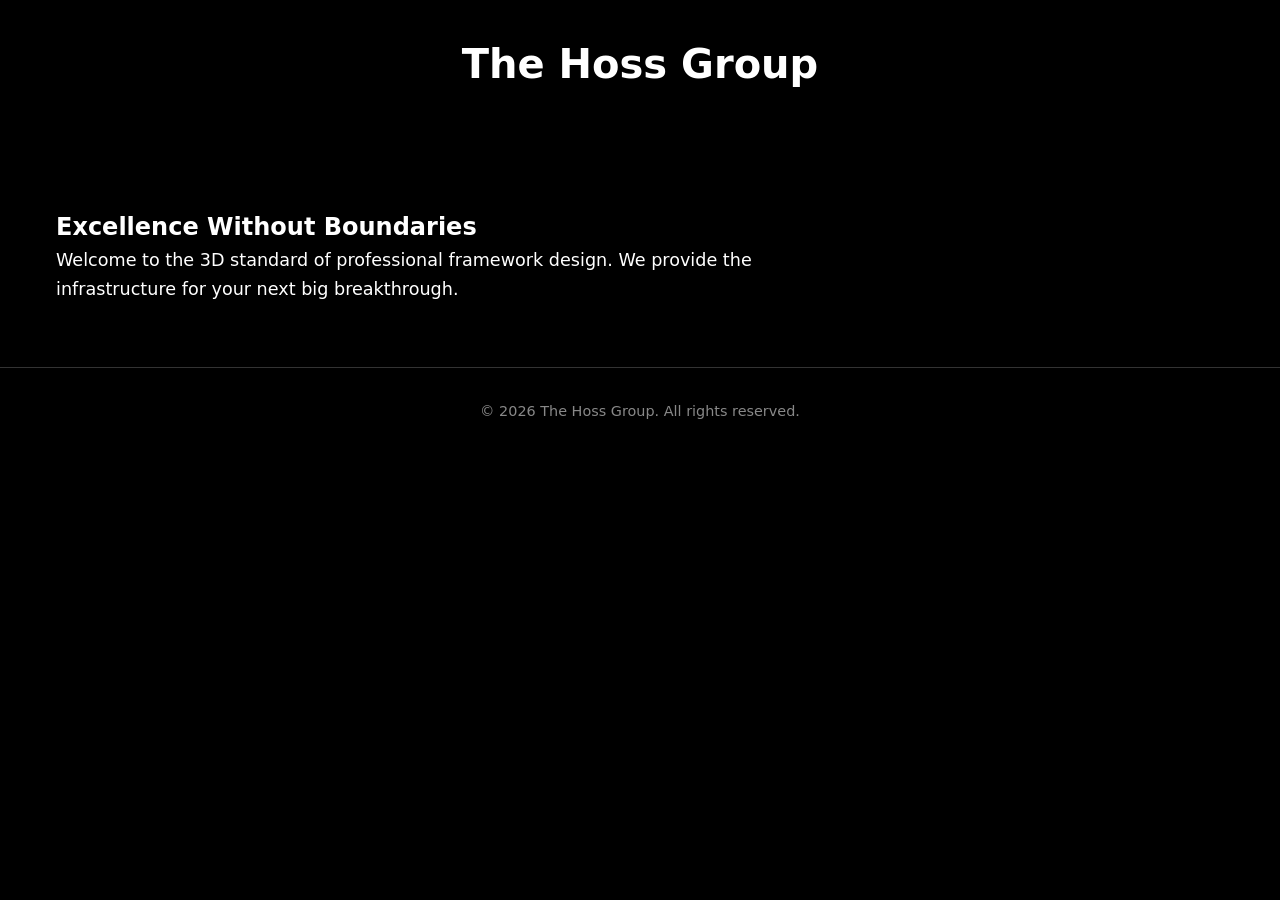
==== commit bb39711d: "Structural Reset: Initialize The Hoss Group 3D Framework - Established "The Hoss Group" industry-agn" ====
--- a/index.html
+++ b/index.html
@@ -3,7 +3,8 @@
 <head>
     <meta charset="UTF-8">
     <meta name="viewport" content="width=device-width, initial-scale=1.0">
-    <title>3D Website</title>
+    <title>The Hoss Group | 3D Infrastructure</title>
+    <meta name="description" content="The Hoss Group delivers industry-agnostic 3D solutions.">
     <link rel="stylesheet" href="style.css">
     <script type="importmap">
     {
@@ -17,6 +18,22 @@
 </head>
 <body>
     <canvas id="canvas3d"></canvas>
+
+    <header>
+        <h1>The Hoss Group</h1>
+    </header>
+
+    <main>
+        <section id="hero">
+            <h2>Excellence Without Boundaries</h2>
+            <p>Welcome to the 3D standard of professional framework design. We provide the infrastructure for your next big breakthrough.</p>
+        </section>
+    </main>
+
+    <footer>
+        &copy; 2026 The Hoss Group. All rights reserved.
+    </footer>
+
     <script type="module" src="main.js"></script>
 </body>
 </html>
--- a/style.css
+++ b/style.css
@@ -1,12 +1,78 @@
-html, body {
+:root {
+    --brand-color: #000000;
+    --text-color: #ffffff;
+    --bg-color: #000000;
+    --font-main: 'Inter', system-ui, -apple-system, sans-serif;
+}
+
+* {
     margin: 0;
     padding: 0;
+    box-sizing: border-box;
+}
+
+body, html {
+    font-family: var(--font-main);
+    color: var(--text-color);
+    background-color: var(--bg-color);
+    line-height: 1.6;
+    overflow-x: hidden;
     width: 100%;
     height: 100%;
-    background-color: black;
-    overflow-x: hidden;
 }
 
 canvas {
     display: block;
+    position: fixed;
+    top: 0;
+    left: 0;
+    z-index: -1;
 }
+
+header {
+    background-color: rgba(0, 0, 0, 0.8);
+    color: white;
+    padding: 2rem 1rem;
+    text-align: center;
+    position: relative;
+    z-index: 10;
+}
+
+main {
+    max-width: 1200px;
+    margin: 0 auto;
+    padding: 4rem 1rem;
+    position: relative;
+    z-index: 10;
+    pointer-events: none;
+}
+
+main > * {
+    pointer-events: auto;
+}
+
+h1 {
+    font-size: 2.5rem;
+    margin-bottom: 1rem;
+}
+
+p {
+    font-size: 1.1rem;
+    max-width: 800px;
+}
+
+footer {
+    border-top: 1px solid #333;
+    padding: 2rem 1rem;
+    text-align: center;
+    font-size: 0.9rem;
+    color: #888;
+    position: relative;
+    z-index: 10;
+}
+
+@media (max-width: 768px) {
+    h1 {
+        font-size: 2rem;
+    }
+}
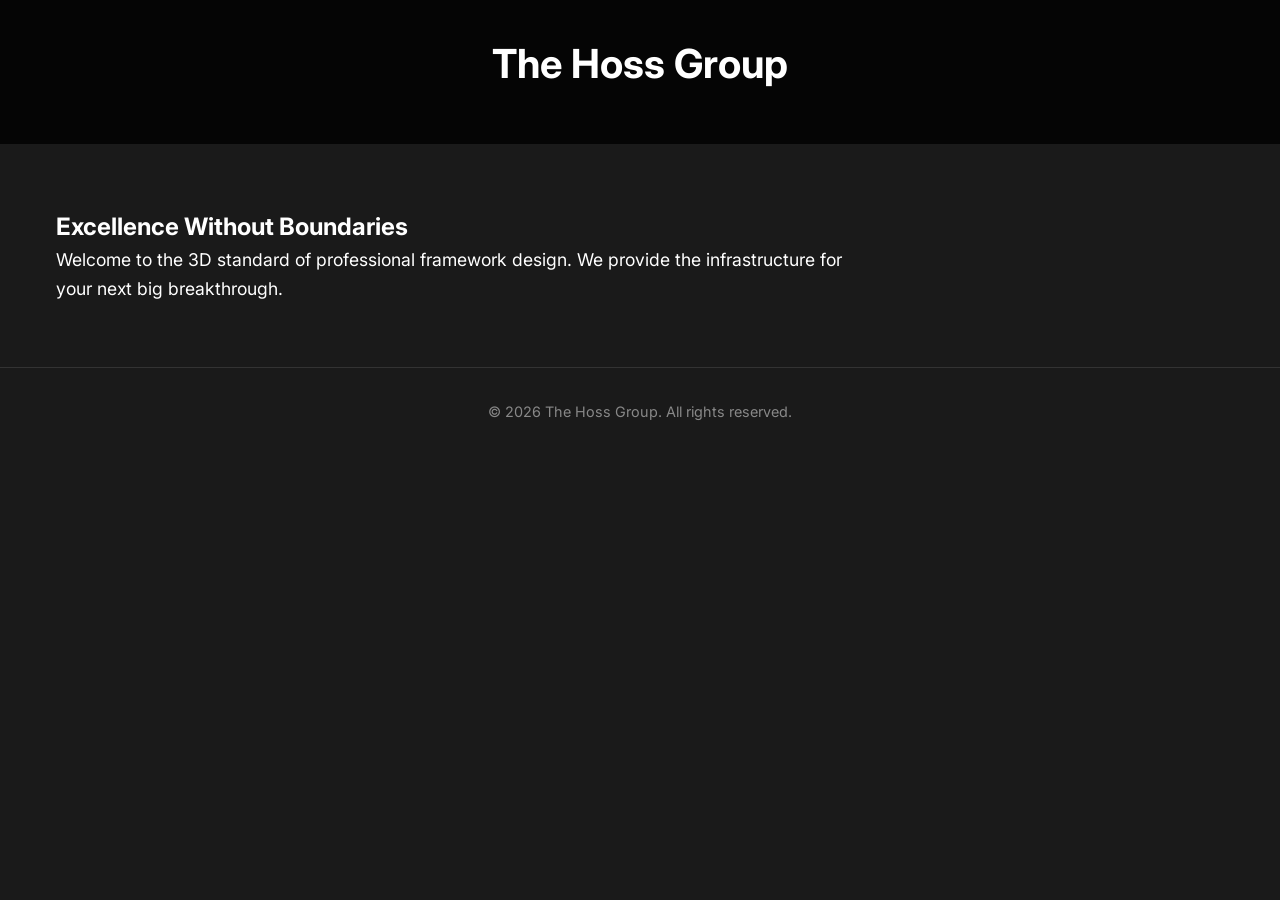
==== commit 9f6ba6ae: "Branding Reset: Test PR Preview Bot - Updated background to Dark Charcoal (#1A1A1A). - Integrated "I" ====
--- a/index.html
+++ b/index.html
@@ -5,6 +5,12 @@
     <meta name="viewport" content="width=device-width, initial-scale=1.0">
     <title>The Hoss Group | 3D Infrastructure</title>
     <meta name="description" content="The Hoss Group delivers industry-agnostic 3D solutions.">
+
+    <!-- Google Fonts -->
+    <link rel="preconnect" href="https://fonts.googleapis.com">
+    <link rel="preconnect" href="https://fonts.gstatic.com" crossorigin>
+    <link href="https://fonts.googleapis.com/css2?family=Inter:wght@400;700&display=swap" rel="stylesheet">
+
     <link rel="stylesheet" href="style.css">
     <script type="importmap">
     {
--- a/style.css
+++ b/style.css
@@ -1,7 +1,7 @@
 :root {
     --brand-color: #000000;
     --text-color: #ffffff;
-    --bg-color: #000000;
+    --bg-color: #1A1A1A; /* Dark Charcoal */
     --font-main: 'Inter', system-ui, -apple-system, sans-serif;
 }
 
@@ -54,6 +54,7 @@
 h1 {
     font-size: 2.5rem;
     margin-bottom: 1rem;
+    font-weight: 700; /* Bold Sans-Serif */
 }
 
 p {
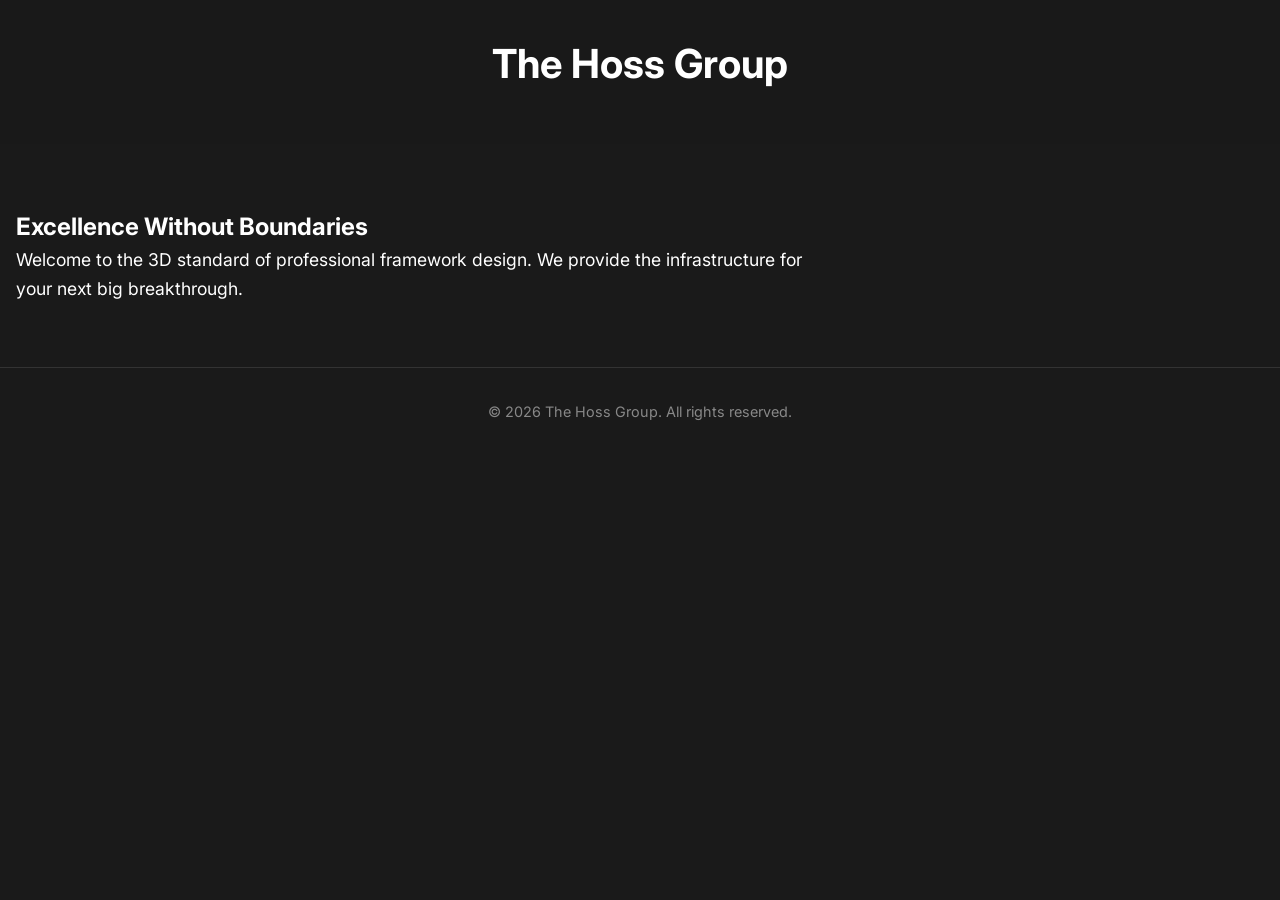
==== commit 19cb31f8: "feat: update branding to 'The Hoss Group' - Update background to Dark Charcoal (#1A1A1A) - Set main " ====
--- a/index.html
+++ b/index.html
@@ -5,12 +5,9 @@
     <meta name="viewport" content="width=device-width, initial-scale=1.0">
     <title>The Hoss Group | 3D Infrastructure</title>
     <meta name="description" content="The Hoss Group delivers industry-agnostic 3D solutions.">
-
-    <!-- Google Fonts -->
     <link rel="preconnect" href="https://fonts.googleapis.com">
     <link rel="preconnect" href="https://fonts.gstatic.com" crossorigin>
-    <link href="https://fonts.googleapis.com/css2?family=Inter:wght@400;700&display=swap" rel="stylesheet">
-
+    <link href="https://fonts.googleapis.com/css2?family=Inter:ital,opsz,wght@0,14..32,100..900;1,14..32,100..900&display=swap" rel="stylesheet">
     <link rel="stylesheet" href="style.css">
     <script type="importmap">
     {
--- a/style.css
+++ b/style.css
@@ -1,7 +1,7 @@
 :root {
     --brand-color: #000000;
     --text-color: #ffffff;
-    --bg-color: #1A1A1A; /* Dark Charcoal */
+    --bg-color: #1A1A1A;
     --font-main: 'Inter', system-ui, -apple-system, sans-serif;
 }
 
@@ -30,7 +30,7 @@
 }
 
 header {
-    background-color: rgba(0, 0, 0, 0.8);
+    background-color: rgba(26, 26, 26, 0.8);
     color: white;
     padding: 2rem 1rem;
     text-align: center;
@@ -39,8 +39,7 @@
 }
 
 main {
-    max-width: 1200px;
-    margin: 0 auto;
+    width: 100%;
     padding: 4rem 1rem;
     position: relative;
     z-index: 10;
@@ -54,7 +53,6 @@
 h1 {
     font-size: 2.5rem;
     margin-bottom: 1rem;
-    font-weight: 700; /* Bold Sans-Serif */
 }
 
 p {
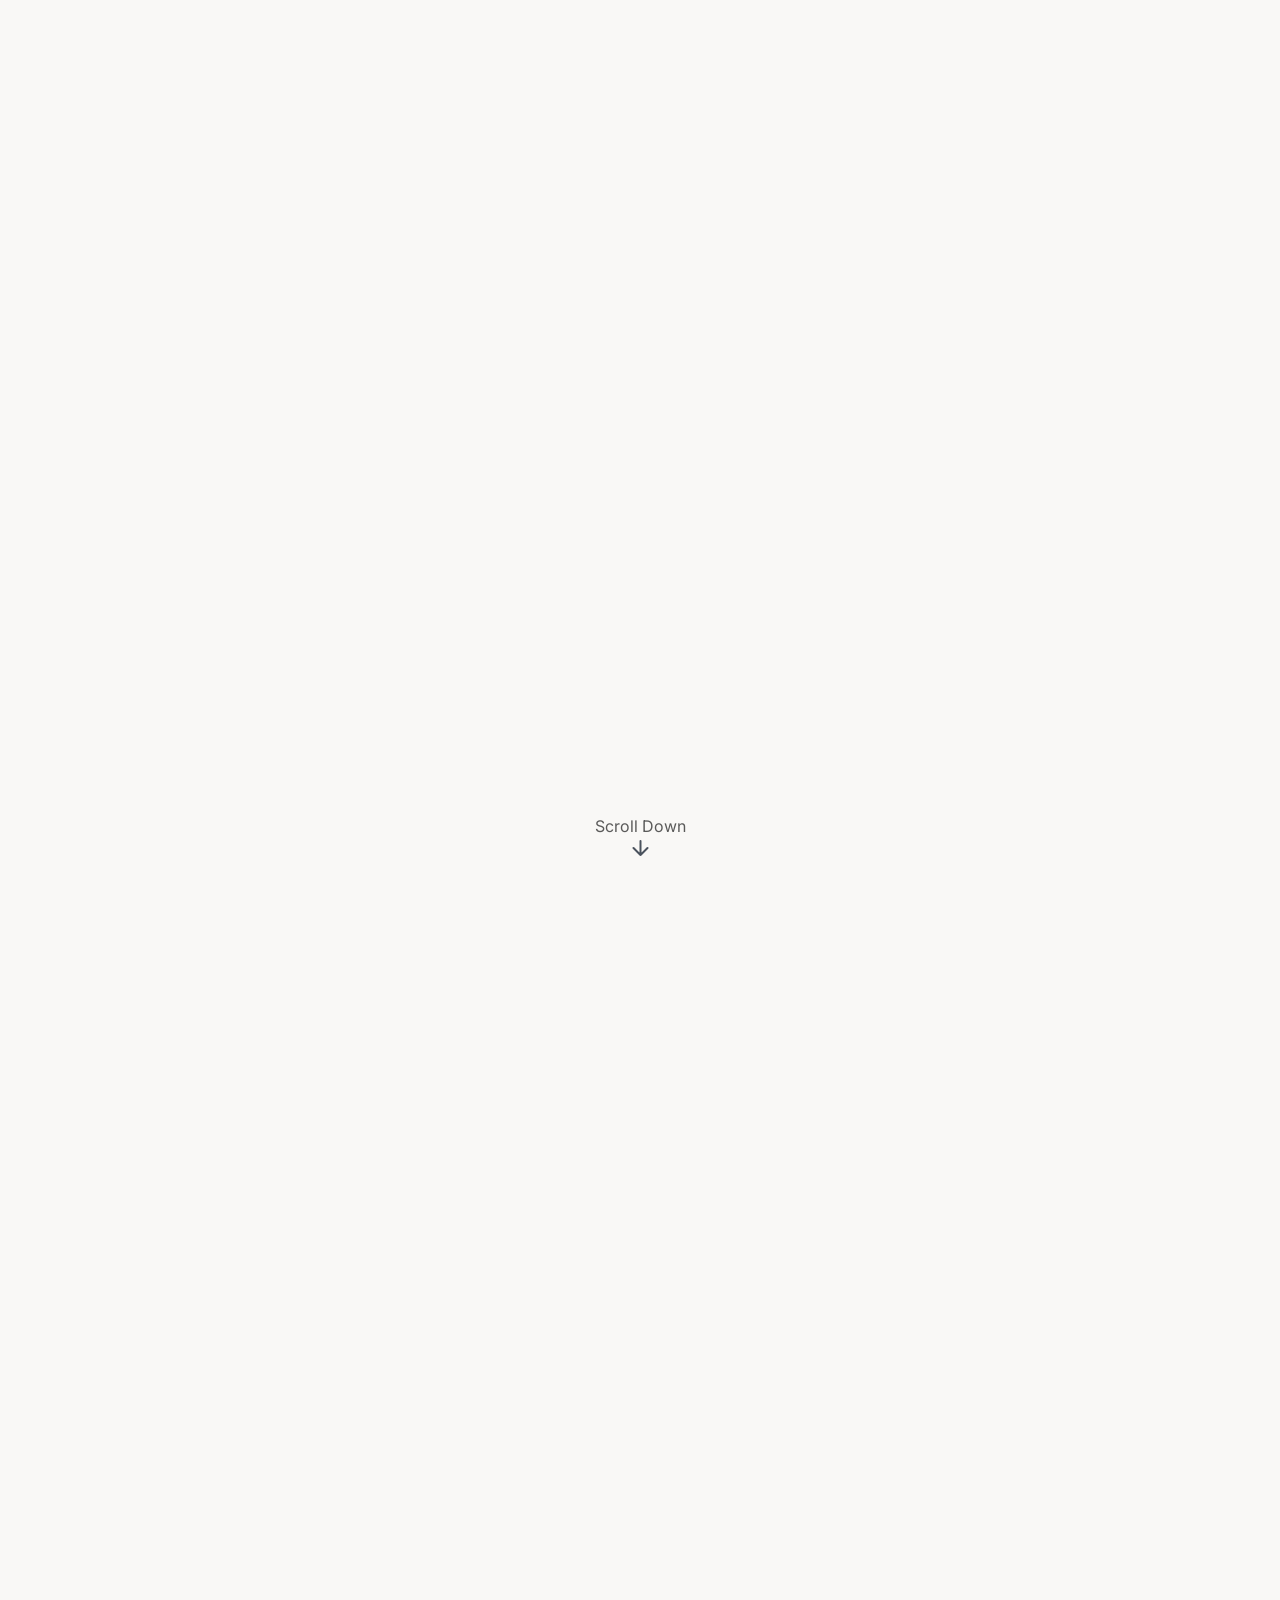
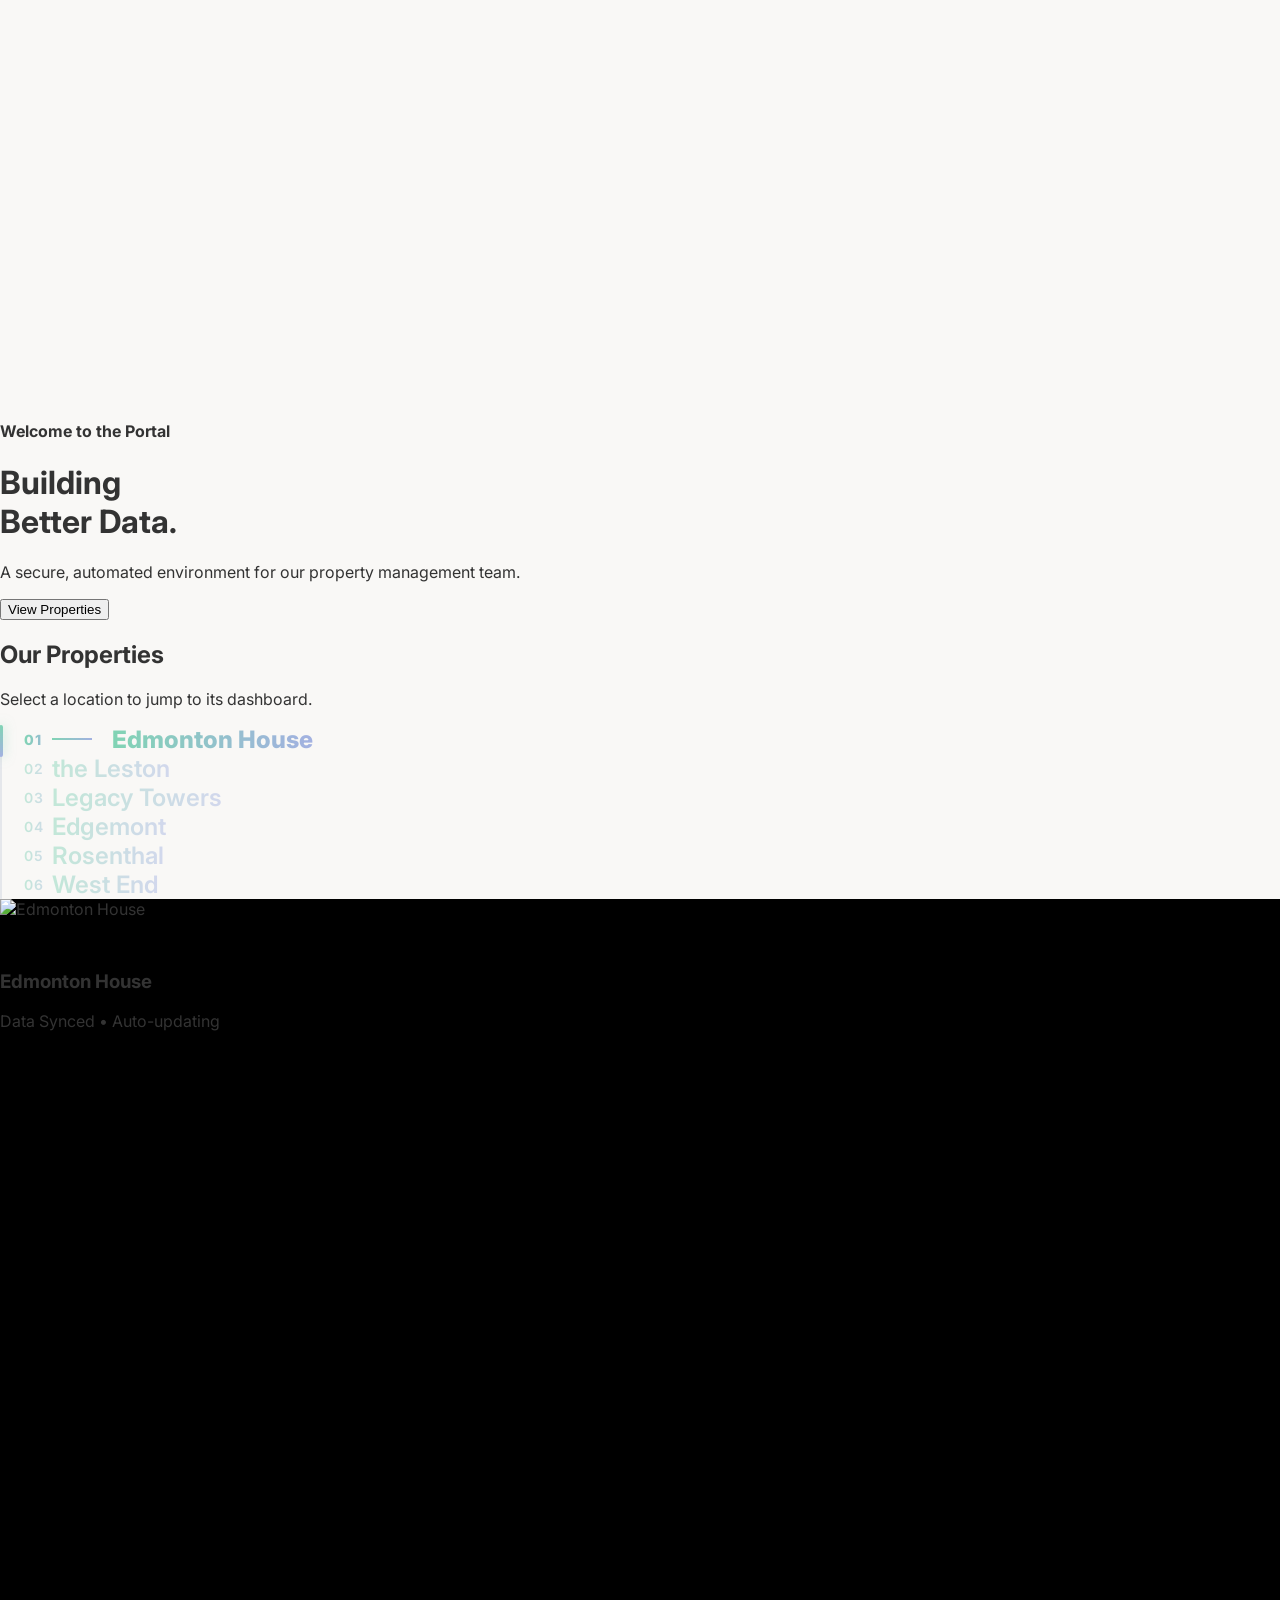
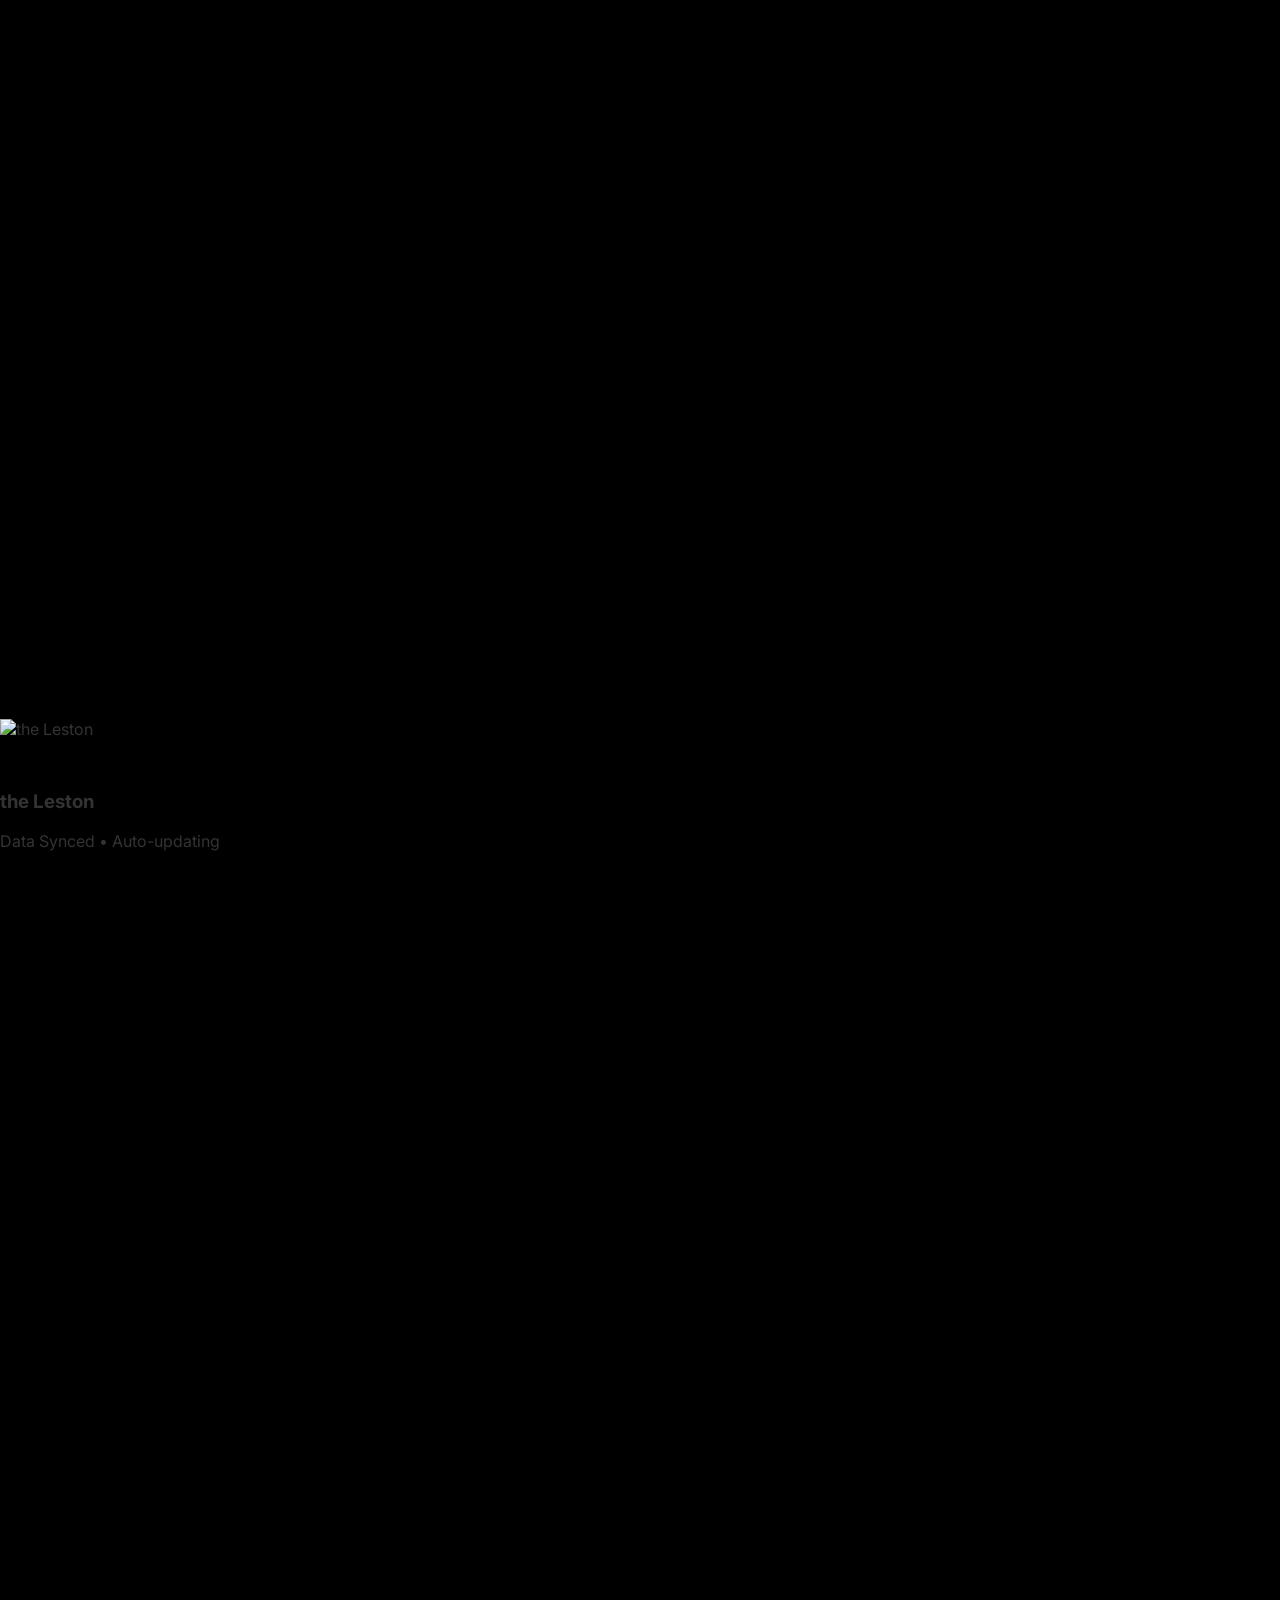
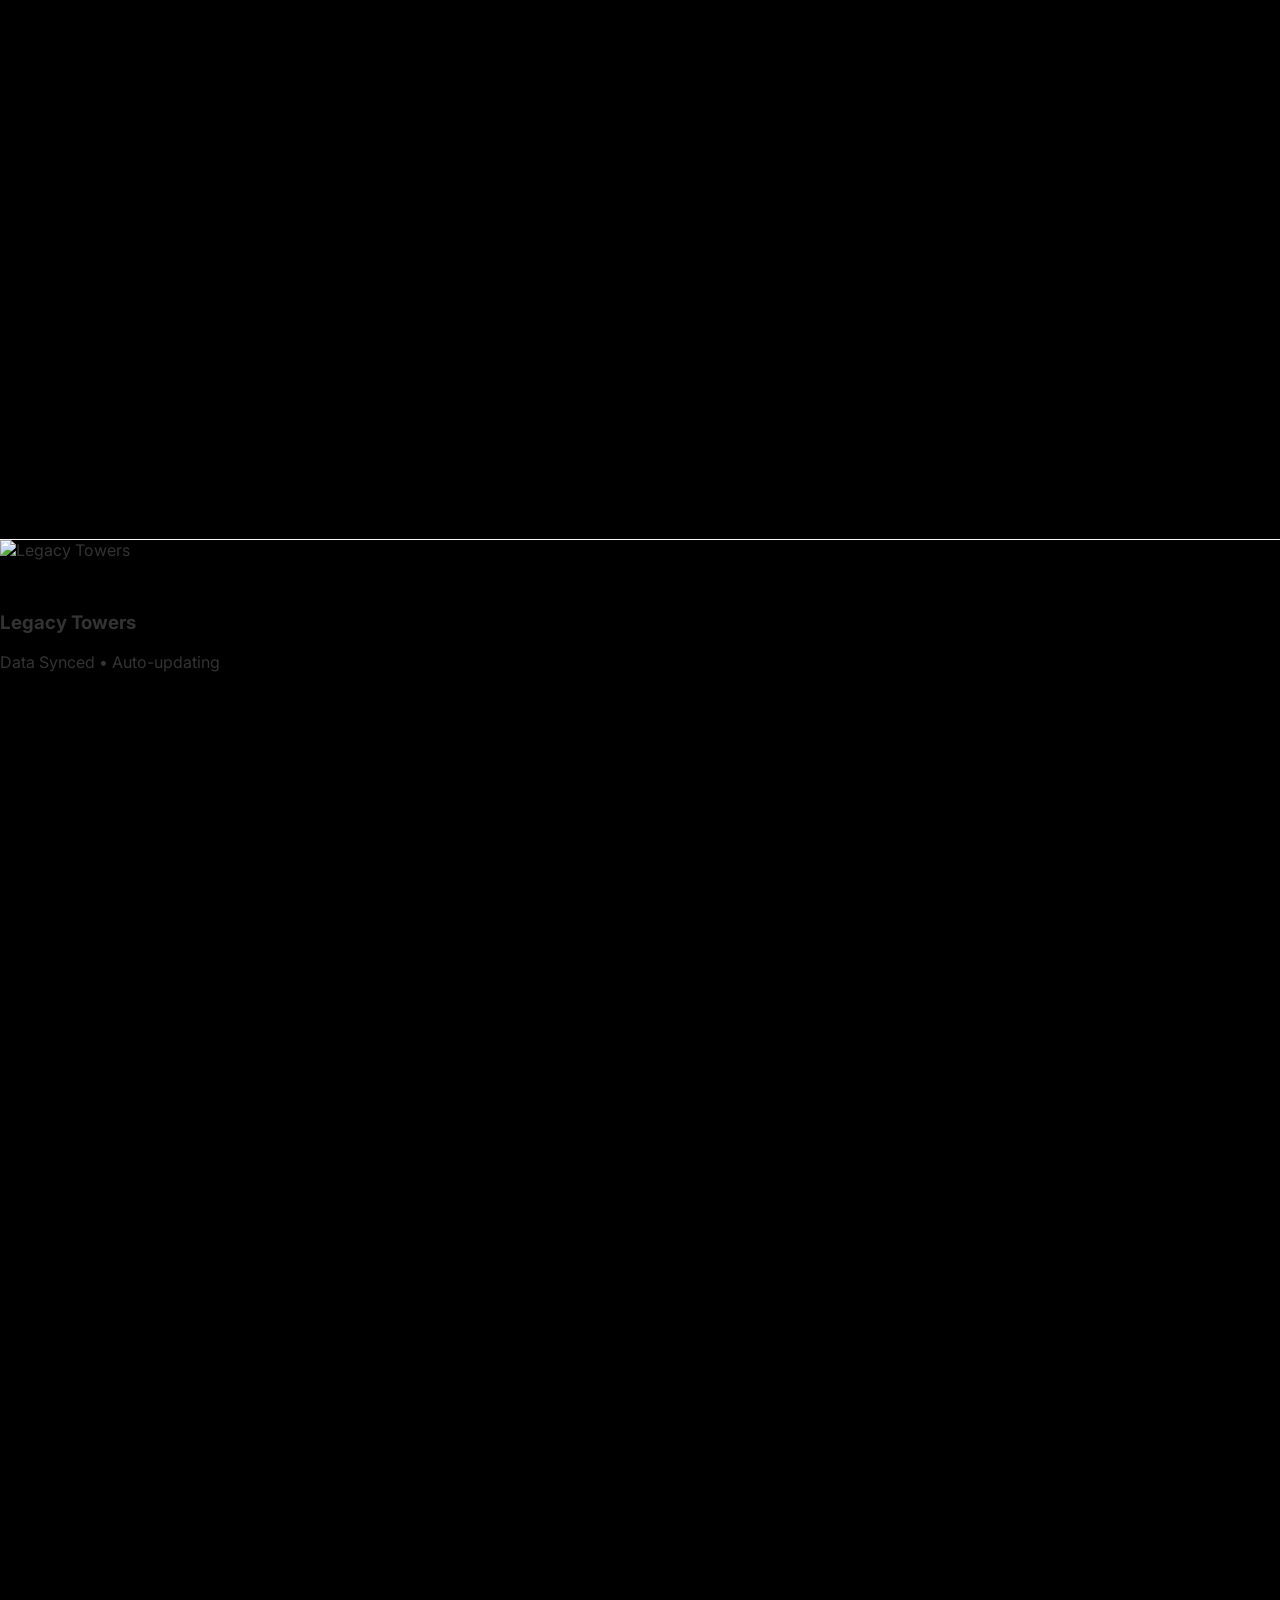
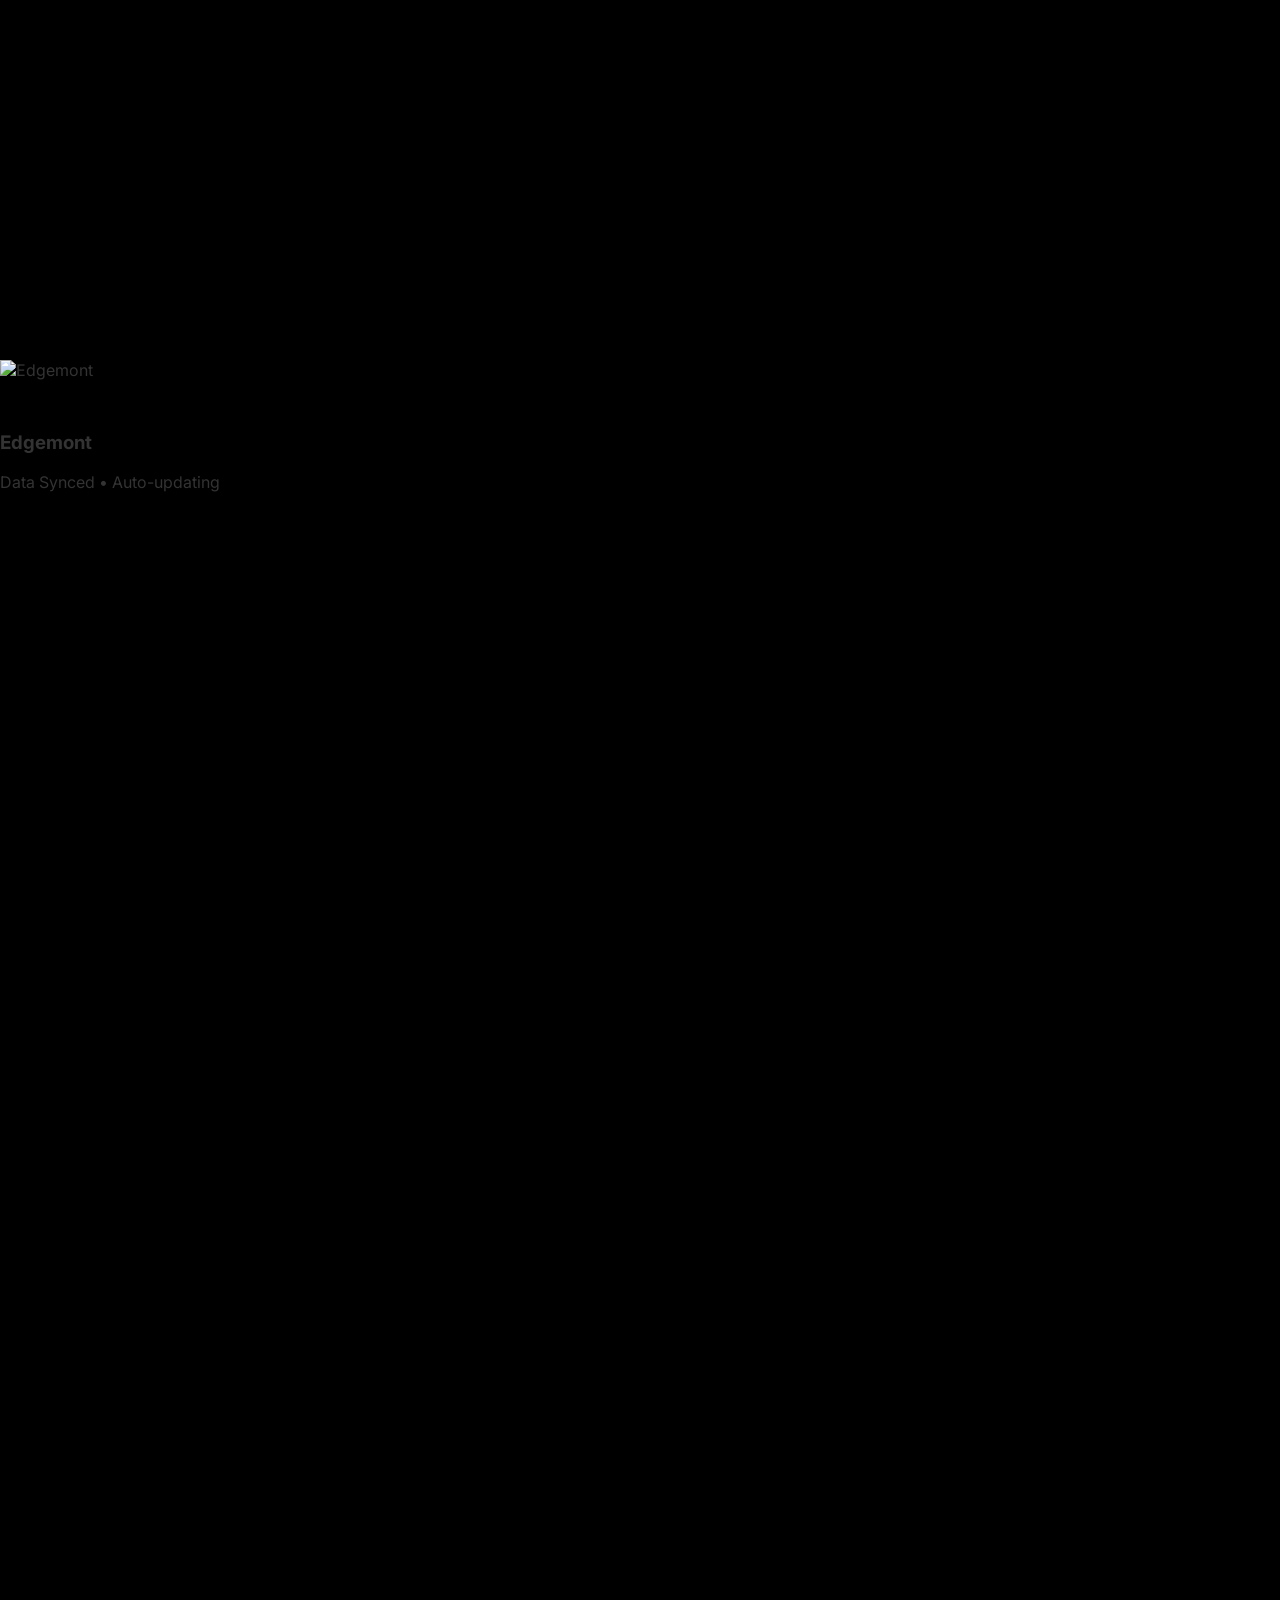
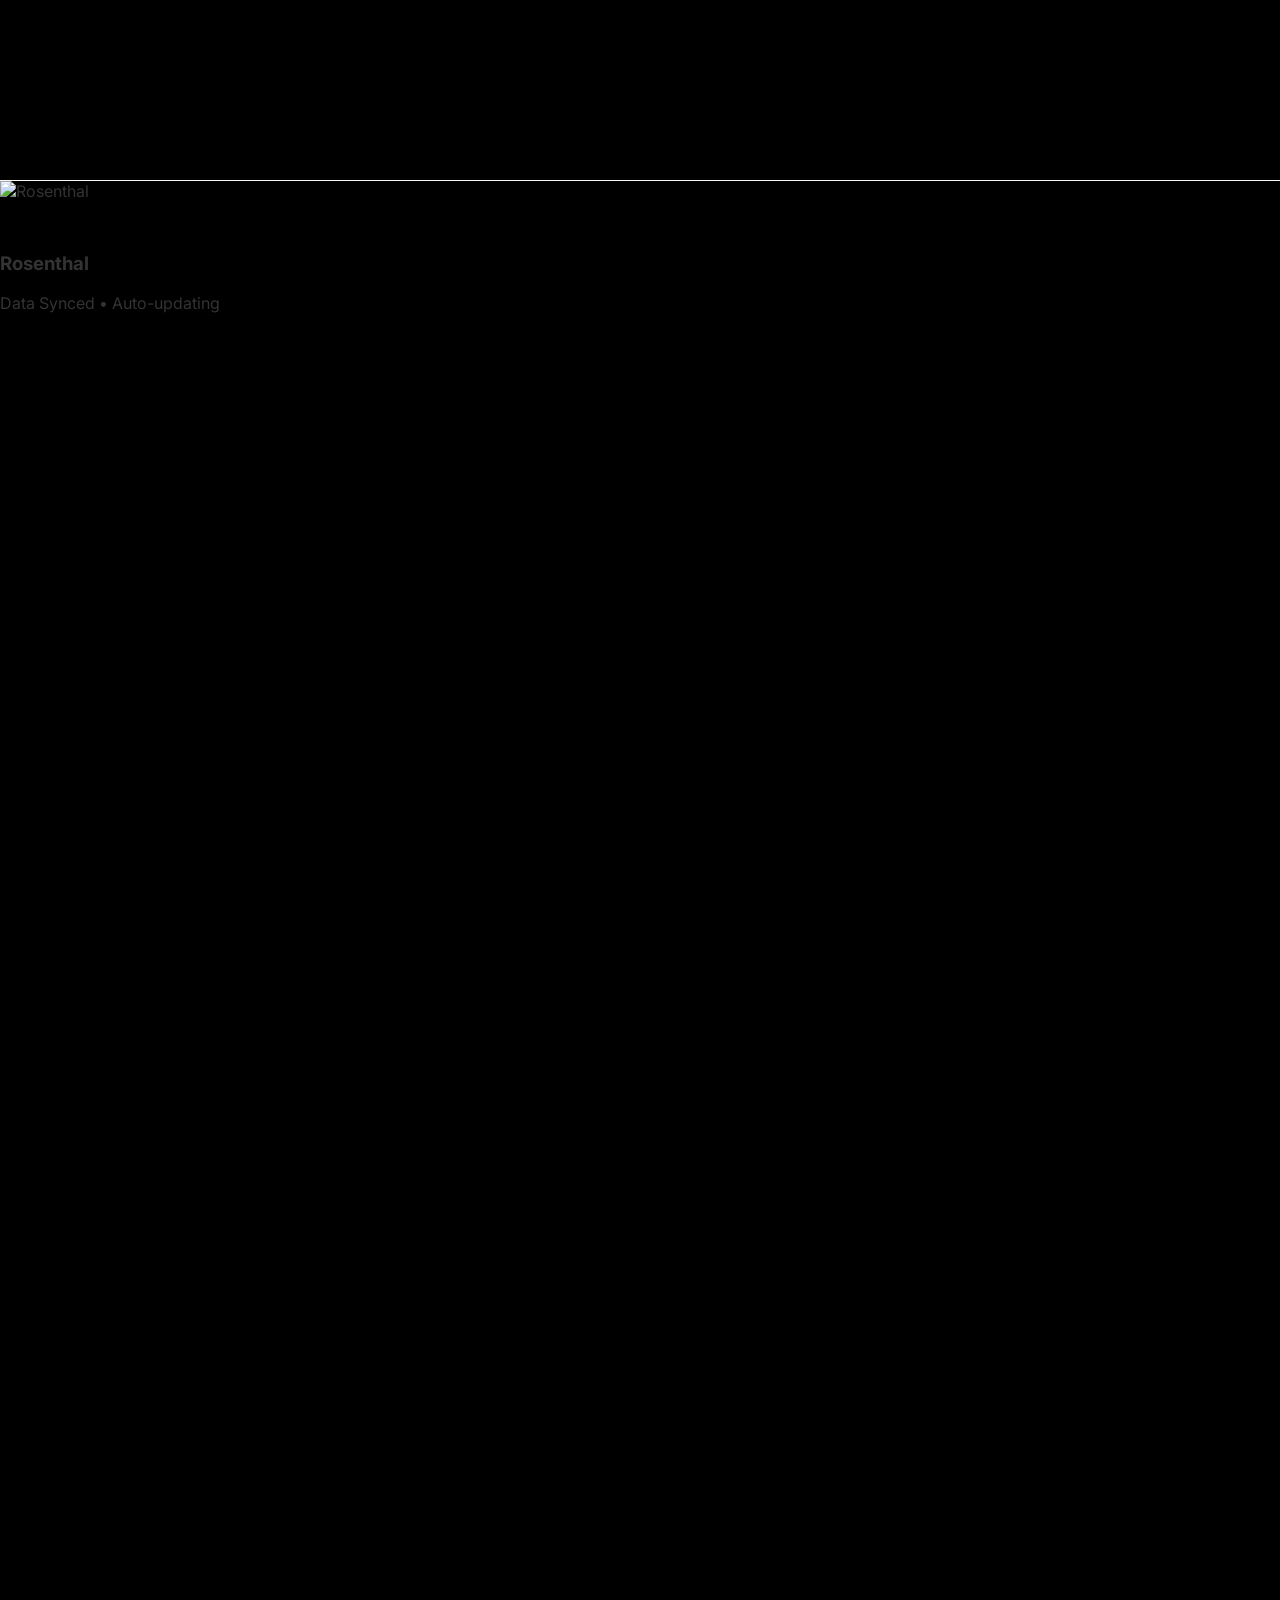
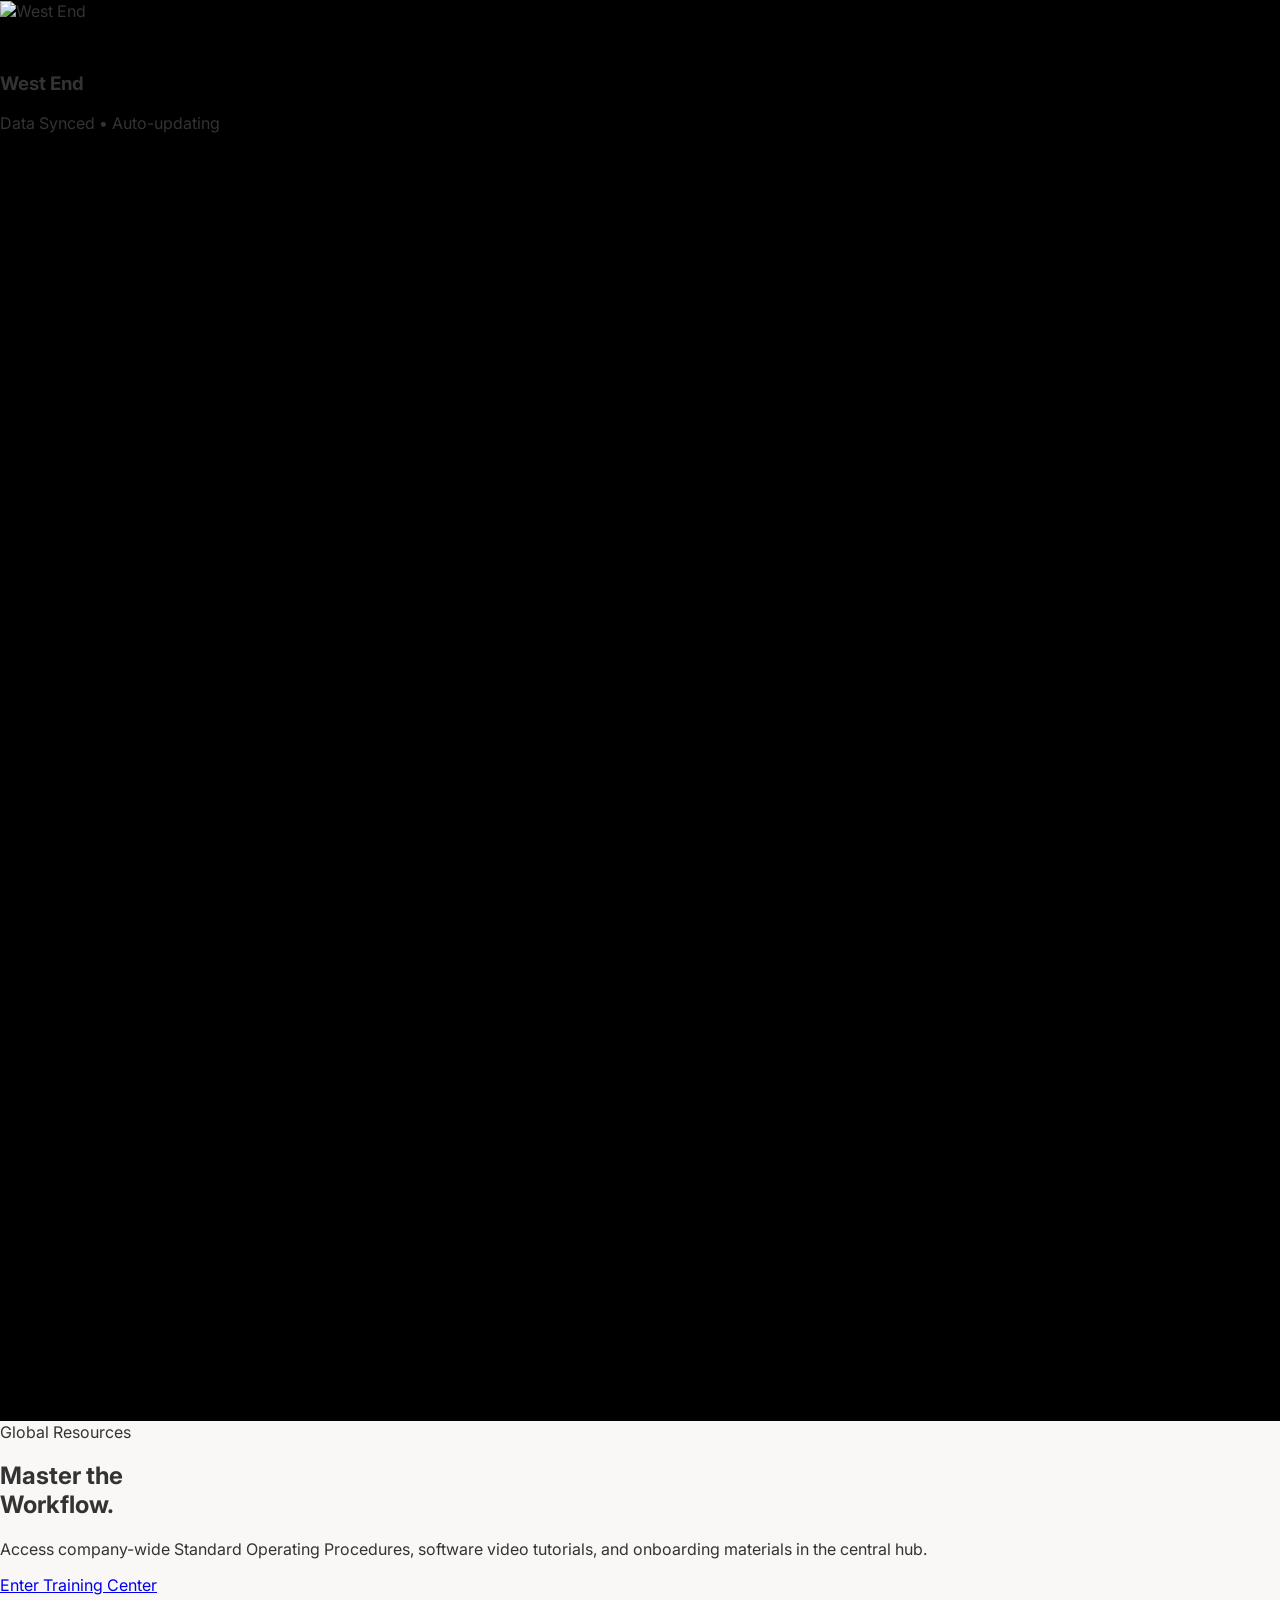
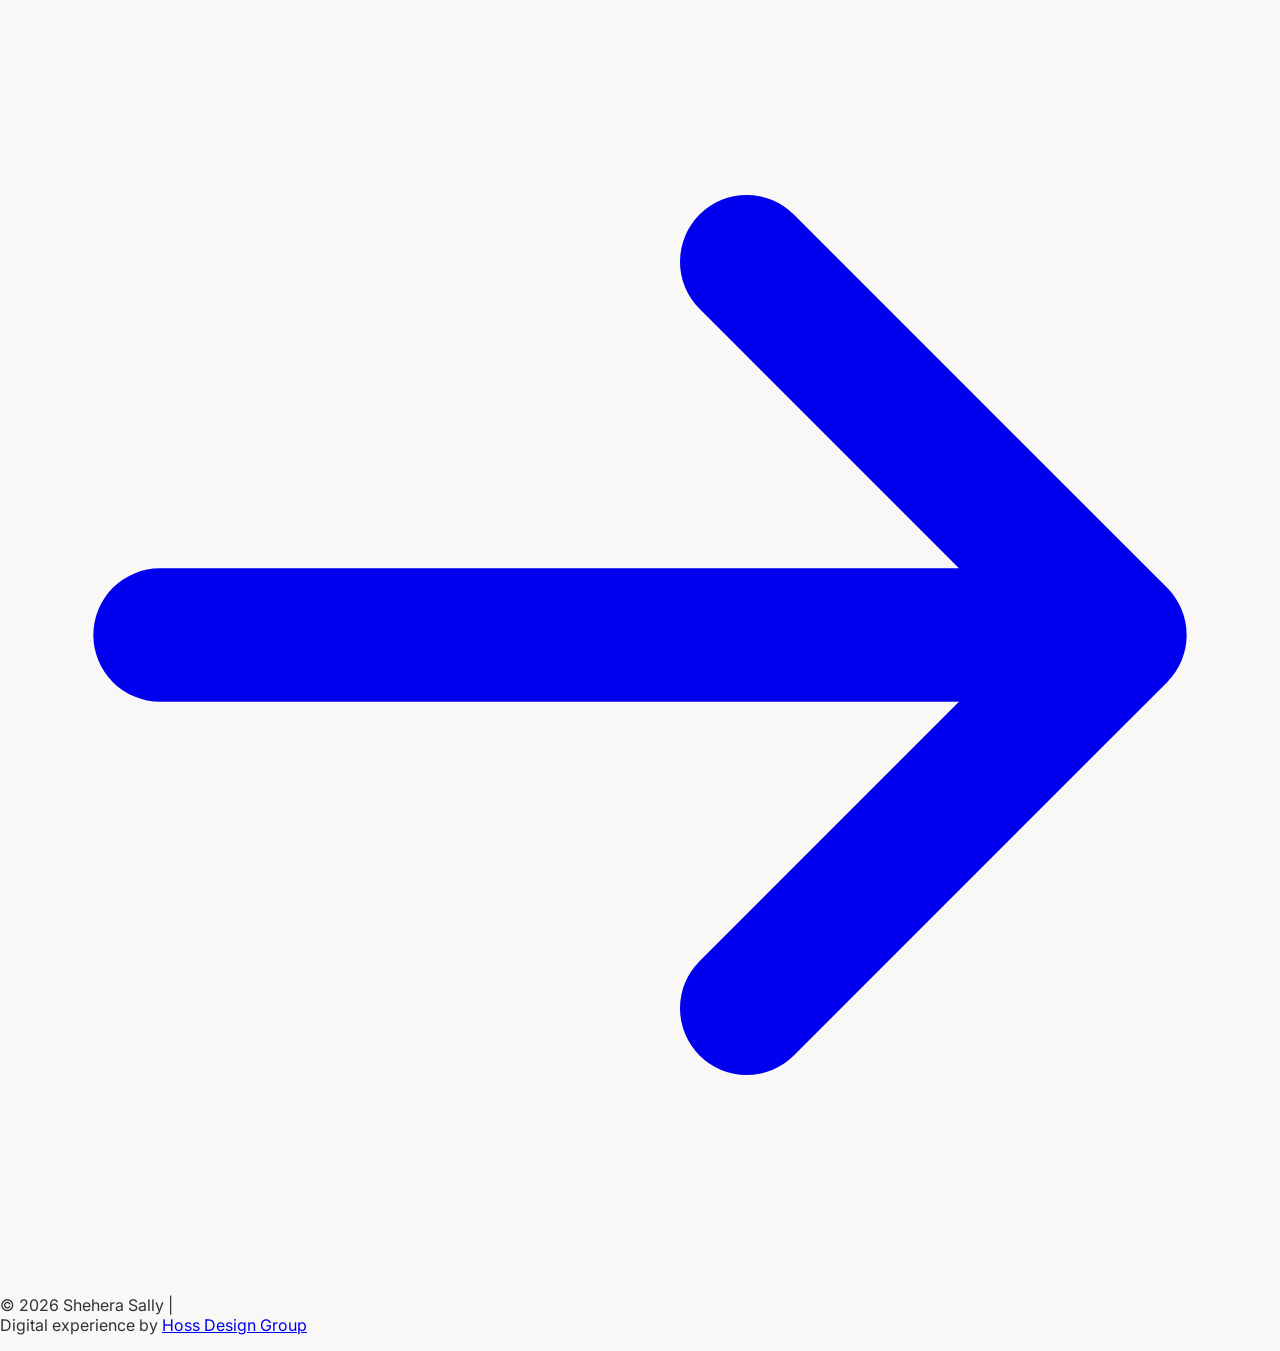
==== commit 1a4eef28: "feat: implement Shehera portal clean slate and custom domain preview - Replaced index.html with the " ====
--- a/index.html
+++ b/index.html
@@ -3,40 +3,626 @@
 <head>
     <meta charset="UTF-8">
     <meta name="viewport" content="width=device-width, initial-scale=1.0">
-    <title>The Hoss Group | 3D Infrastructure</title>
-    <meta name="description" content="The Hoss Group delivers industry-agnostic 3D solutions.">
-    <link rel="preconnect" href="https://fonts.googleapis.com">
-    <link rel="preconnect" href="https://fonts.gstatic.com" crossorigin>
-    <link href="https://fonts.googleapis.com/css2?family=Inter:ital,opsz,wght@0,14..32,100..900;1,14..32,100..900&display=swap" rel="stylesheet">
-    <link rel="stylesheet" href="style.css">
-    <script type="importmap">
-    {
-        "imports": {
-            "three": "https://esm.sh/three",
-            "gsap": "https://esm.sh/gsap",
-            "lenis": "https://esm.sh/lenis"
-        }
-    }
-    </script>
+    <title>Property Management - Hero Prototype</title>
+
+    <link href="https://fonts.googleapis.com/css2?family=Inter:wght@300;400;500;600;800&display=swap" rel="stylesheet">
+    <script src="https://cdn.tailwindcss.com"></script>
+    <script src="https://cdnjs.cloudflare.com/ajax/libs/gsap/3.12.2/gsap.min.js"></script>
+    <script src="https://cdnjs.cloudflare.com/ajax/libs/gsap/3.12.2/ScrollTrigger.min.js"></script>
+    <script src="https://cdnjs.cloudflare.com/ajax/libs/gsap/3.12.2/ScrollToPlugin.min.js"></script>
+
+    <style>
+        body {
+            font-family: 'Inter', sans-serif;
+            background-color: #F9F8F6;
+            color: #333333;
+            margin: 0;
+            overflow-x: hidden;
+            -ms-overflow-style: none;
+            scrollbar-width: none;
+        }
+
+        body::-webkit-scrollbar {
+            display: none;
+        }
+
+        #scroll-track {
+            height: 400vh;
+            position: relative;
+        }
+
+        #sticky-hero {
+            position: sticky;
+            top: 0;
+            height: 100vh;
+            width: 100vw;
+            overflow: hidden;
+            perspective: 1200px;
+        }
+
+        #canvas-wrapper {
+            position: absolute;
+            top: 0;
+            left: 0;
+            width: 100%;
+            height: 100%;
+            z-index: 0;
+            transform-style: preserve-3d;
+        }
+
+        #building-canvas {
+            width: 100%;
+            height: 100%;
+            object-fit: cover;
+            transform: scale(1.15);
+            transform-style: preserve-3d;
+            filter: drop-shadow(0 20px 50px rgba(0, 0, 0, 0.5)) brightness(1.1);
+        }
+
+        .scroll-indicator {
+            position: absolute;
+            bottom: 40px;
+            left: 50%;
+            transform: translateX(-50%);
+            display: flex;
+            flex-direction: column;
+            align-items: center;
+            animation: bounce 2s infinite;
+            opacity: 0.8;
+            z-index: 40;
+        }
+
+        @keyframes bounce {
+            0%, 20%, 50%, 80%, 100% { transform: translateY(0) translateX(-50%); }
+            40% { transform: translateY(-15px) translateX(-50%); }
+            60% { transform: translateY(-7px) translateX(-50%); }
+        }
+
+        .next-section {
+            background-color: #F9F8F6;
+            position: relative;
+            z-index: 50;
+            /* Added will-change to optimize the new cinematic blur/scale effect */
+            will-change: transform, filter;
+        }
+
+        /* --- ELEVATOR MENU STYLES --- */
+        .elevator-nav-container {
+            position: relative;
+            padding-left: 24px;
+        }
+
+        .elevator-track {
+            position: absolute;
+            top: 0;
+            left: 0;
+            width: 2px;
+            height: 100%;
+            background-color: #E5E7EB;
+            border-radius: 2px;
+        }
+
+        .elevator-pill {
+            position: absolute;
+            top: 0;
+            left: -1px;
+            width: 4px;
+            height: 32px;
+            background: linear-gradient(to bottom, #81D4B4, #A3B1E1);
+            border-radius: 4px;
+            box-shadow: 0 0 12px rgba(129, 212, 180, 0.6);
+            z-index: 10;
+        }
+
+        .elevator-nav-item {
+            display: flex;
+            align-items: center;
+            font-size: 1.5rem;
+            font-weight: 600;
+            transition: all 0.3s ease-out;
+            cursor: pointer;
+            text-decoration: none;
+            opacity: 0.45;
+        }
+
+        .elevator-nav-item:hover {
+            opacity: 0.7;
+        }
+
+        .nav-num {
+            font-size: 0.875rem;
+            font-family: 'Inter', sans-serif;
+            letter-spacing: 0.1em;
+            width: 28px;
+            background: linear-gradient(to right, #81D4B4, #A3B1E1);
+            -webkit-background-clip: text;
+            -webkit-text-fill-color: transparent;
+        }
+
+        .nav-line {
+            width: 0px;
+            height: 2px;
+            background: linear-gradient(to right, #81D4B4, #A3B1E1);
+            margin-right: 0;
+            opacity: 0;
+            transition: all 0.5s cubic-bezier(0.16, 1, 0.3, 1);
+        }
+
+        .nav-text {
+            transition: transform 0.5s cubic-bezier(0.16, 1, 0.3, 1);
+            background: linear-gradient(to right, #81D4B4, #A3B1E1);
+            -webkit-background-clip: text;
+            -webkit-text-fill-color: transparent;
+        }
+
+        .elevator-nav-item.active {
+            opacity: 1;
+        }
+
+        .elevator-nav-item.active .nav-num {
+            font-weight: 800;
+        }
+
+        .elevator-nav-item.active .nav-line {
+            width: 40px;
+            margin-right: 16px;
+            opacity: 1;
+        }
+
+        .elevator-nav-item.active .nav-text {
+            font-weight: 800;
+            transform: translateX(4px);
+        }
+
+        /* --- VERTICAL STACKING CARDS --- */
+        .property-panel {
+            background-color: #000000;
+            will-change: transform;
+        }
+
+        .card-content {
+            transform: translateY(2rem);
+            transition: transform 0.5s cubic-bezier(0.16, 1, 0.3, 1);
+        }
+
+        .card-action {
+            opacity: 0;
+            transform: translateY(1rem);
+            transition: all 0.4s cubic-bezier(0.16, 1, 0.3, 1);
+        }
+
+        .property-panel:hover .card-content {
+            transform: translateY(0);
+        }
+
+        .property-panel:hover .card-action {
+            opacity: 1;
+            transform: translateY(0);
+            transition-delay: 0.1s;
+        }
+
+        /* --- MINIMALIST BANNER STYLES --- */
+        .banner-btn {
+            position: relative;
+            overflow: hidden;
+        }
+
+        .banner-btn::before {
+            content: '';
+            position: absolute;
+            top: 0; left: -100%; width: 100%; height: 100%;
+            background: linear-gradient(90deg, transparent, rgba(255,255,255,0.2), transparent);
+            transition: left 0.5s ease;
+        }
+
+        .banner-btn:hover::before {
+            left: 100%;
+        }
+
+    </style>
 </head>
 <body>
-    <canvas id="canvas3d"></canvas>
-
-    <header>
-        <h1>The Hoss Group</h1>
-    </header>
-
-    <main>
-        <section id="hero">
-            <h2>Excellence Without Boundaries</h2>
-            <p>Welcome to the 3D standard of professional framework design. We provide the infrastructure for your next big breakthrough.</p>
-        </section>
-    </main>
-
-    <footer>
-        &copy; 2026 The Hoss Group. All rights reserved.
-    </footer>
-
-    <script type="module" src="main.js"></script>
+
+    <div id="scroll-track">
+        <div id="sticky-hero">
+            <div id="canvas-wrapper">
+                <canvas id="building-canvas"></canvas>
+            </div>
+
+            <div class="absolute bottom-0 left-0 w-full h-[40vh] bg-gradient-to-b from-transparent via-[#F9F8F6]/70 to-[#F9F8F6] z-20 pointer-events-none"></div>
+
+            <div class="scroll-indicator pointer-events-none">
+                <span class="text-sm font-semibold tracking-widest uppercase mb-2 text-gray-800">Scroll Down</span>
+                <svg width="24" height="24" viewBox="0 0 24 24" fill="none" stroke="#1f2937" stroke-width="2" stroke-linecap="round" stroke-linejoin="round"><path d="M12 5v14M19 12l-7 7-7-7"/></svg>
+            </div>
+        </div>
+    </div>
+
+    <!-- HERO TEXT SECTION -->
+    <div class="hero-text-container bg-[#F9F8F6] h-screen flex flex-col items-center justify-center text-center px-6 relative z-30" style="position: sticky; top: 0;">
+        <h4 class="text-sm font-bold tracking-widest text-gray-500 uppercase mb-4 drop-shadow-sm">Welcome to the Portal</h4>
+        <h1 class="text-5xl md:text-7xl font-extrabold leading-tight mb-8 text-gray-900 drop-shadow-sm">
+            Building <br>
+            <span class="text-transparent bg-clip-text bg-gradient-to-r from-[#81D4B4] to-[#A3B1E1]">Better Data.</span>
+        </h1>
+        <p class="text-xl text-gray-700 mb-10 max-w-2xl font-medium">
+            A secure, automated environment for our property management team.
+        </p>
+        <div class="hero-btn-wrapper">
+            <button class="bg-[#222222] text-white px-10 py-4 rounded-full text-lg font-semibold hover:bg-black transition shadow-2xl hover:scale-105 duration-300">
+                View Properties
+            </button>
+        </div>
+    </div>
+
+    <!-- OUR PROPERTIES: NATIVE STICKY STACKING -->
+    <div class="next-section w-full flex flex-col md:flex-row relative z-50 bg-[#F9F8F6] shadow-[0_-20px_50px_rgba(0,0,0,0.15)]">
+
+        <!-- LEFT PANEL: Static Elevator Index -->
+        <div class="w-full h-[40vh] md:h-screen md:sticky top-0 md:w-[35%] lg:w-[30%] flex flex-col justify-center z-50 border-b md:border-b-0 md:border-r border-gray-200/50">
+
+            <div class="left-panel-content px-8 md:px-16 py-6 md:py-12 flex flex-col justify-center h-full">
+                <h2 class="text-3xl md:text-4xl font-extrabold mb-2 drop-shadow-sm">
+                    <span class="text-transparent bg-clip-text bg-gradient-to-r from-[#81D4B4] to-[#A3B1E1]">Our Properties</span>
+                </h2>
+                <p class="text-sm text-gray-500 font-medium mb-12">Select a location to jump to its dashboard.</p>
+
+                <div class="elevator-nav-container">
+                    <div class="elevator-track"></div>
+                    <div class="elevator-pill" id="elevator-pill"></div>
+
+                    <nav class="flex flex-col gap-6" id="elevator-menu">
+                        <a href="#prop-edmonton" class="elevator-nav-item active">
+                            <span class="nav-num">01</span><div class="nav-line"></div><span class="nav-text">Edmonton House</span>
+                        </a>
+                        <a href="#prop-leston" class="elevator-nav-item">
+                            <span class="nav-num">02</span><div class="nav-line"></div><span class="nav-text"><span class="font-normal lowercase text-xl tracking-tight">the</span> Leston</span>
+                        </a>
+                        <a href="#prop-legacy" class="elevator-nav-item">
+                            <span class="nav-num">03</span><div class="nav-line"></div><span class="nav-text">Legacy Towers</span>
+                        </a>
+                        <a href="#prop-edgemont" class="elevator-nav-item">
+                            <span class="nav-num">04</span><div class="nav-line"></div><span class="nav-text">Edgemont</span>
+                        </a>
+                        <a href="#prop-rosenthal" class="elevator-nav-item">
+                            <span class="nav-num">05</span><div class="nav-line"></div><span class="nav-text">Rosenthal</span>
+                        </a>
+                        <a href="#prop-westend" class="elevator-nav-item">
+                            <span class="nav-num">06</span><div class="nav-line"></div><span class="nav-text">West End</span>
+                        </a>
+                    </nav>
+                </div>
+            </div>
+        </div>
+
+        <!-- RIGHT PANEL: Native CSS Vertical Stacking Cards -->
+        <div class="right-panel-wrapper w-full md:w-[65%] lg:w-[70%] relative z-40 bg-black">
+
+            <!-- Property 1 -->
+            <div id="prop-edmonton" class="property-panel sticky top-0 w-full h-[60vh] md:h-screen overflow-hidden cursor-pointer">
+                <img src="https://triaventis.ca/wp-content/uploads/2026/04/but_3260-1.jpg" alt="Edmonton House" class="absolute inset-0 w-full h-full object-cover opacity-80 z-0">
+                <div class="absolute inset-0 bg-gradient-to-t from-black/90 via-black/20 to-transparent z-10 pointer-events-none"></div>
+
+                <div class="absolute bottom-0 left-0 w-full p-8 md:p-12 z-20 flex flex-col justify-end h-full card-content pointer-events-none">
+                    <h3 class="text-4xl md:text-5xl font-bold text-white mb-3 drop-shadow-lg tracking-tight">Edmonton House</h3>
+                    <p class="text-gray-300 text-base md:text-lg font-medium mb-8 drop-shadow">Data Synced &bull; Auto-updating</p>
+
+                    <div class="magnetic-wrapper flex items-center text-white font-semibold card-action w-max pointer-events-auto">
+                        <span class="mr-4 tracking-wide text-base md:text-lg">View Data</span>
+                        <div class="magnetic-target p-3 md:p-4 rounded-full bg-white/10 backdrop-blur-md border border-white/20 shadow-lg">
+                            <svg class="magnetic-arrow w-5 h-5 md:w-6 md:h-6 text-[#81D4B4]" fill="none" stroke="currentColor" viewBox="0 0 24 24"><path stroke-linecap="round" stroke-linejoin="round" stroke-width="2.5" d="M17 8l4 4m0 0l-4 4m4-4H3"></path></svg>
+                        </div>
+                    </div>
+                </div>
+            </div>
+
+            <!-- Property 2 -->
+            <div id="prop-leston" class="property-panel sticky top-0 w-full h-[60vh] md:h-screen overflow-hidden cursor-pointer shadow-[0_-20px_50px_rgba(0,0,0,0.5)]">
+                <img src="https://triaventis.ca/wp-content/uploads/2026/04/Leston_HERO_1107e6d25b.png" alt="the Leston" class="absolute inset-0 w-full h-full object-cover opacity-80 z-0">
+                <div class="absolute inset-0 bg-gradient-to-t from-black/90 via-black/20 to-transparent z-10 pointer-events-none"></div>
+
+                <div class="absolute bottom-0 left-0 w-full p-8 md:p-12 z-20 flex flex-col justify-end h-full card-content pointer-events-none">
+                    <h3 class="text-4xl md:text-5xl font-bold text-white mb-3 drop-shadow-lg tracking-tight"><span class="font-normal text-gray-300 lowercase tracking-normal">the</span> Leston</h3>
+                    <p class="text-gray-300 text-base md:text-lg font-medium mb-8 drop-shadow">Data Synced &bull; Auto-updating</p>
+
+                    <div class="magnetic-wrapper flex items-center text-white font-semibold card-action w-max pointer-events-auto">
+                        <span class="mr-4 tracking-wide text-base md:text-lg">View Data</span>
+                        <div class="magnetic-target p-3 md:p-4 rounded-full bg-white/10 backdrop-blur-md border border-white/20 shadow-lg">
+                            <svg class="magnetic-arrow w-5 h-5 md:w-6 md:h-6 text-[#A3B1E1]" fill="none" stroke="currentColor" viewBox="0 0 24 24"><path stroke-linecap="round" stroke-linejoin="round" stroke-width="2.5" d="M17 8l4 4m0 0l-4 4m4-4H3"></path></svg>
+                        </div>
+                    </div>
+                </div>
+            </div>
+
+            <!-- Property 3 -->
+            <div id="prop-legacy" class="property-panel sticky top-0 w-full h-[60vh] md:h-screen overflow-hidden cursor-pointer shadow-[0_-20px_50px_rgba(0,0,0,0.5)]">
+                <img src="https://triaventis.ca/wp-content/uploads/2026/04/0_HERO_ff480f8c0b-scaled.jpg" alt="Legacy Towers" class="absolute inset-0 w-full h-full object-cover opacity-80 z-0">
+                <div class="absolute inset-0 bg-gradient-to-t from-black/90 via-black/20 to-transparent z-10 pointer-events-none"></div>
+
+                <div class="absolute bottom-0 left-0 w-full p-8 md:p-12 z-20 flex flex-col justify-end h-full card-content pointer-events-none">
+                    <h3 class="text-4xl md:text-5xl font-bold text-white mb-3 drop-shadow-lg tracking-tight">Legacy Towers</h3>
+                    <p class="text-gray-300 text-base md:text-lg font-medium mb-8 drop-shadow">Data Synced &bull; Auto-updating</p>
+
+                    <div class="magnetic-wrapper flex items-center text-white font-semibold card-action w-max pointer-events-auto">
+                        <span class="mr-4 tracking-wide text-base md:text-lg">View Data</span>
+                        <div class="magnetic-target p-3 md:p-4 rounded-full bg-white/10 backdrop-blur-md border border-white/20 shadow-lg">
+                            <svg class="magnetic-arrow w-5 h-5 md:w-6 md:h-6 text-[#81D4B4]" fill="none" stroke="currentColor" viewBox="0 0 24 24"><path stroke-linecap="round" stroke-linejoin="round" stroke-width="2.5" d="M17 8l4 4m0 0l-4 4m4-4H3"></path></svg>
+                        </div>
+                    </div>
+                </div>
+            </div>
+
+            <!-- Property 4 -->
+            <div id="prop-edgemont" class="property-panel sticky top-0 w-full h-[60vh] md:h-screen overflow-hidden cursor-pointer shadow-[0_-20px_50px_rgba(0,0,0,0.5)]">
+                <img src="https://triaventis.ca/wp-content/uploads/2026/04/edgemont_e6ed95e47e.jpeg" alt="Edgemont" class="absolute inset-0 w-full h-full object-cover opacity-80 z-0">
+                <div class="absolute inset-0 bg-gradient-to-t from-black/90 via-black/20 to-transparent z-10 pointer-events-none"></div>
+
+                <div class="absolute bottom-0 left-0 w-full p-8 md:p-12 z-20 flex flex-col justify-end h-full card-content pointer-events-none">
+                    <h3 class="text-4xl md:text-5xl font-bold text-white mb-3 drop-shadow-lg tracking-tight">Edgemont</h3>
+                    <p class="text-gray-300 text-base md:text-lg font-medium mb-8 drop-shadow">Data Synced &bull; Auto-updating</p>
+
+                    <div class="magnetic-wrapper flex items-center text-white font-semibold card-action w-max pointer-events-auto">
+                        <span class="mr-4 tracking-wide text-base md:text-lg">View Data</span>
+                        <div class="magnetic-target p-3 md:p-4 rounded-full bg-white/10 backdrop-blur-md border border-white/20 shadow-lg">
+                            <svg class="magnetic-arrow w-5 h-5 md:w-6 md:h-6 text-[#A3B1E1]" fill="none" stroke="currentColor" viewBox="0 0 24 24"><path stroke-linecap="round" stroke-linejoin="round" stroke-width="2.5" d="M17 8l4 4m0 0l-4 4m4-4H3"></path></svg>
+                        </div>
+                    </div>
+                </div>
+            </div>
+
+            <!-- Property 5 -->
+            <div id="prop-rosenthal" class="property-panel sticky top-0 w-full h-[60vh] md:h-screen overflow-hidden cursor-pointer shadow-[0_-20px_50px_rgba(0,0,0,0.5)]">
+                <img src="https://triaventis.ca/wp-content/uploads/2026/04/5_d2c301a09c.jpeg" alt="Rosenthal" class="absolute inset-0 w-full h-full object-cover opacity-80 z-0">
+                <div class="absolute inset-0 bg-gradient-to-t from-black/90 via-black/20 to-transparent z-10 pointer-events-none"></div>
+
+                <div class="absolute bottom-0 left-0 w-full p-8 md:p-12 z-20 flex flex-col justify-end h-full card-content pointer-events-none">
+                    <h3 class="text-4xl md:text-5xl font-bold text-white mb-3 drop-shadow-lg tracking-tight">Rosenthal</h3>
+                    <p class="text-gray-300 text-base md:text-lg font-medium mb-8 drop-shadow">Data Synced &bull; Auto-updating</p>
+
+                    <div class="magnetic-wrapper flex items-center text-white font-semibold card-action w-max pointer-events-auto">
+                        <span class="mr-4 tracking-wide text-base md:text-lg">View Data</span>
+                        <div class="magnetic-target p-3 md:p-4 rounded-full bg-white/10 backdrop-blur-md border border-white/20 shadow-lg">
+                            <svg class="magnetic-arrow w-5 h-5 md:w-6 md:h-6 text-[#81D4B4]" fill="none" stroke="currentColor" viewBox="0 0 24 24"><path stroke-linecap="round" stroke-linejoin="round" stroke-width="2.5" d="M17 8l4 4m0 0l-4 4m4-4H3"></path></svg>
+                        </div>
+                    </div>
+                </div>
+            </div>
+
+            <!-- Property 6 -->
+            <div id="prop-westend" class="property-panel sticky top-0 w-full h-[60vh] md:h-screen overflow-hidden cursor-pointer shadow-[0_-20px_50px_rgba(0,0,0,0.5)]">
+                <img src="https://triaventis.ca/wp-content/uploads/2026/04/IMG_3943_2831082f8d.jpeg" alt="West End" class="absolute inset-0 w-full h-full object-cover opacity-80 z-0">
+                <div class="absolute inset-0 bg-gradient-to-t from-black/90 via-black/20 to-transparent z-10 pointer-events-none"></div>
+
+                <div class="absolute bottom-0 left-0 w-full p-8 md:p-12 z-20 flex flex-col justify-end h-full card-content pointer-events-none">
+                    <h3 class="text-4xl md:text-5xl font-bold text-white mb-3 drop-shadow-lg tracking-tight">West End</h3>
+                    <p class="text-gray-300 text-base md:text-lg font-medium mb-8 drop-shadow">Data Synced &bull; Auto-updating</p>
+
+                    <div class="magnetic-wrapper flex items-center text-white font-semibold card-action w-max pointer-events-auto">
+                        <span class="mr-4 tracking-wide text-base md:text-lg">View Data</span>
+                        <div class="magnetic-target p-3 md:p-4 rounded-full bg-white/10 backdrop-blur-md border border-white/20 shadow-lg">
+                            <svg class="magnetic-arrow w-5 h-5 md:w-6 md:h-6 text-[#A3B1E1]" fill="none" stroke="currentColor" viewBox="0 0 24 24"><path stroke-linecap="round" stroke-linejoin="round" stroke-width="2.5" d="M17 8l4 4m0 0l-4 4m4-4H3"></path></svg>
+                        </div>
+                    </div>
+                </div>
+            </div>
+
+        </div>
+    </div>
+
+    <!-- NEW SECTION: MINIMALIST BANNER (Award-Winning Transition Upgrade) -->
+    <!-- Added: massive border radius, negative margin overlap, and border rim light -->
+    <div class="global-resources-section w-full py-32 md:py-48 bg-gradient-to-b from-[#F9F8F6] to-[#E8F6F1] relative z-[60] flex flex-col items-center justify-center text-center px-6 shadow-[0_-40px_80px_rgba(0,0,0,0.4)] overflow-hidden -mt-12 md:-mt-24 rounded-t-[40px] md:rounded-t-[80px] border-t border-white">
+
+        <div class="relative z-10 max-w-3xl flex flex-col items-center">
+            <span class="text-xs font-bold tracking-[0.2em] text-gray-500 uppercase mb-6 flex items-center gap-3">
+                <span class="w-8 h-[1px] bg-gray-300"></span>
+                Global Resources
+                <span class="w-8 h-[1px] bg-gray-300"></span>
+            </span>
+
+            <h2 class="text-5xl md:text-7xl font-extrabold text-gray-900 tracking-tight mb-8 leading-tight">
+                Master the <br class="md:hidden">
+                <span class="text-transparent bg-clip-text bg-gradient-to-r from-[#81D4B4] to-[#A3B1E1]">Workflow.</span>
+            </h2>
+
+            <p class="text-lg md:text-xl text-gray-600 mb-12 font-medium max-w-2xl leading-relaxed">
+                Access company-wide Standard Operating Procedures, software video tutorials, and onboarding materials in the central hub.
+            </p>
+
+            <!-- Highly Styled CTA Button -->
+            <a href="#" class="banner-btn group relative inline-flex items-center justify-center px-10 py-5 text-lg font-bold text-white transition-all duration-300 bg-[#222222] rounded-full hover:scale-105 shadow-xl hover:shadow-[0_0_40px_rgba(129,212,180,0.3)]">
+                <span class="absolute inset-0 w-full h-full bg-gradient-to-br from-[#81D4B4] to-[#A3B1E1] opacity-0 group-hover:opacity-100 transition-opacity duration-300 rounded-full"></span>
+                <span class="relative flex items-center gap-3 text-white transition-colors duration-300">
+                    Enter Training Center
+                    <svg class="w-6 h-6 transform group-hover:translate-x-1 transition-transform" fill="none" stroke="currentColor" viewBox="0 0 24 24"><path stroke-linecap="round" stroke-linejoin="round" stroke-width="2.5" d="M14 5l7 7m0 0l-7 7m7-7H3"></path></svg>
+                </span>
+            </a>
+        </div>
+    </div>
+
+    <!-- Final Footer Spacer -->
+    <div class="w-full py-10 bg-[#E8F6F1] text-center border-t border-[#81D4B4]/20 relative z-[60]">
+        <p class="text-gray-500 text-xs font-mono tracking-widest uppercase leading-loose md:leading-relaxed px-4">
+            &copy; <span id="current-year"></span> Shehera Sally
+            <span class="hidden md:inline mx-2">|</span><br class="md:hidden">
+            Digital experience by <a href="https://www.hossgroup.ca" target="_blank" rel="noopener noreferrer" class="font-bold text-gray-800 hover:text-[#81D4B4] transition-colors underline decoration-[#81D4B4]/50 underline-offset-4">Hoss Design Group</a>
+        </p>
+    </div>
+
+    <script>
+        // Auto-update footer year
+        document.getElementById('current-year').textContent = new Date().getFullYear();
+
+        gsap.registerPlugin(ScrollTrigger, ScrollToPlugin);
+
+        ScrollTrigger.config({ ignoreMobileResize: true });
+
+        const canvas = document.getElementById("building-canvas");
+        const context = canvas.getContext("2d");
+
+        const frameCount = 8;
+        const currentFrame = index => `https://triaventis.ca/wp-content/uploads/2026/04/ezgif-frame-00${index + 1}.png`;
+
+        const images = [];
+        const buildingState = { frame: 0 };
+
+        for (let i = 0; i < frameCount; i++) {
+            const img = new Image();
+            img.src = currentFrame(i);
+            images.push(img);
+        }
+
+        images[0].onload = () => {
+            canvas.width = images[0].naturalWidth || 1920;
+            canvas.height = images[0].naturalHeight || 1080;
+            render();
+        };
+
+        function render() {
+            if (images[buildingState.frame]) {
+                context.clearRect(0, 0, canvas.width, canvas.height);
+                context.drawImage(images[buildingState.frame], 0, 0);
+            }
+        }
+
+        // --- THE 3D SCROLL TIMELINE ---
+        const tl = gsap.timeline({
+            scrollTrigger: {
+                trigger: "#scroll-track",
+                start: "top top",
+                end: "bottom bottom",
+                scrub: 1,
+            }
+        });
+
+        tl.to(buildingState, {
+            frame: frameCount - 1,
+            snap: "frame",
+            ease: "none",
+            onUpdate: render
+        }, 0);
+
+        tl.to(canvas, {
+            scale: 1.3,
+            ease: "none"
+        }, 0);
+
+        // --- TEXT REVEAL ON SCROLL ---
+        gsap.from(".hero-text-container > h4, .hero-text-container > h1, .hero-text-container > p, .hero-btn-wrapper", {
+            scrollTrigger: {
+                trigger: ".hero-text-container",
+                start: "top 85%",
+            },
+            y: 40,
+            opacity: 0,
+            duration: 0.8,
+            stagger: 0.2,
+            ease: "power2.out",
+            clearProps: "all"
+        });
+
+        // --- THE NATIVE STICKY STACKING ENGINE ---
+        const propertyPanels = gsap.utils.toArray('.property-panel');
+        const navItems = gsap.utils.toArray('.elevator-nav-item');
+        const pill = document.getElementById('elevator-pill');
+
+        let currentIndex = -1;
+        function updateMenu(index) {
+            if (currentIndex !== index) {
+                currentIndex = index;
+                navItems.forEach(nav => nav.classList.remove('active'));
+                navItems[index].classList.add('active');
+
+                const itemTop = navItems[index].offsetTop;
+                const itemHeight = navItems[index].offsetHeight;
+                const pillHeight = pill.offsetHeight;
+                const targetY = itemTop + (itemHeight / 2) - (pillHeight / 2);
+
+                gsap.to(pill, {
+                    top: targetY,
+                    duration: 0.5,
+                    ease: "back.out(1.5)"
+                });
+            }
+        }
+
+        updateMenu(0);
+
+        propertyPanels.forEach((panel, i) => {
+            ScrollTrigger.create({
+                trigger: panel,
+                start: "top center",
+                end: "bottom center",
+                onToggle: self => {
+                    if (self.isActive) {
+                        updateMenu(i);
+                    }
+                }
+            });
+        });
+
+        navItems.forEach((nav, i) => {
+            nav.addEventListener('click', (e) => {
+                e.preventDefault();
+                gsap.to(window, {
+                    scrollTo: { y: propertyPanels[i], autoKill: true },
+                    duration: 0.8,
+                    ease: "power2.inOut"
+                });
+            });
+        });
+
+        // --- AWARD-WINNING TRANSITION (CINEMATIC PUSH-BACK) ---
+        // Removed the aggressive brightness drop to prevent the harsh black-out effect,
+        // relying purely on an elegant depth-of-field blur.
+        gsap.to(".next-section", {
+            scrollTrigger: {
+                trigger: ".global-resources-section",
+                start: "top bottom",
+                end: "top top",
+                scrub: true
+            },
+            scale: 0.92,
+            filter: "blur(12px)",
+            transformOrigin: "bottom center",
+            ease: "power1.inOut"
+        });
+
+        // --- MAGNETIC ARROW PHYSICS INTERACTION (Property Cards) ---
+        document.querySelectorAll('.magnetic-wrapper').forEach(wrapper => {
+            const target = wrapper.querySelector('.magnetic-target');
+            const arrow = wrapper.querySelector('.magnetic-arrow');
+
+            wrapper.addEventListener('mousemove', (e) => {
+                const rect = wrapper.getBoundingClientRect();
+                const x = ((e.clientX - rect.left) / rect.width - 0.5) * 2;
+                const y = ((e.clientY - rect.top) / rect.height - 0.5) * 2;
+
+                gsap.to(target, {
+                    x: x * 15,
+                    y: y * 15,
+                    duration: 0.4,
+                    ease: "power2.out"
+                });
+
+                gsap.to(arrow, {
+                    x: x * 6,
+                    y: y * 6,
+                    duration: 0.4,
+                    ease: "power2.out"
+                });
+            });
+
+            wrapper.addEventListener('mouseleave', () => {
+                gsap.to([target, arrow], {
+                    x: 0,
+                    y: 0,
+                    duration: 0.6,
+                    ease: "elastic.out(1, 0.5)"
+                });
+            });
+        });
+
+    </script>
 </body>
 </html>
